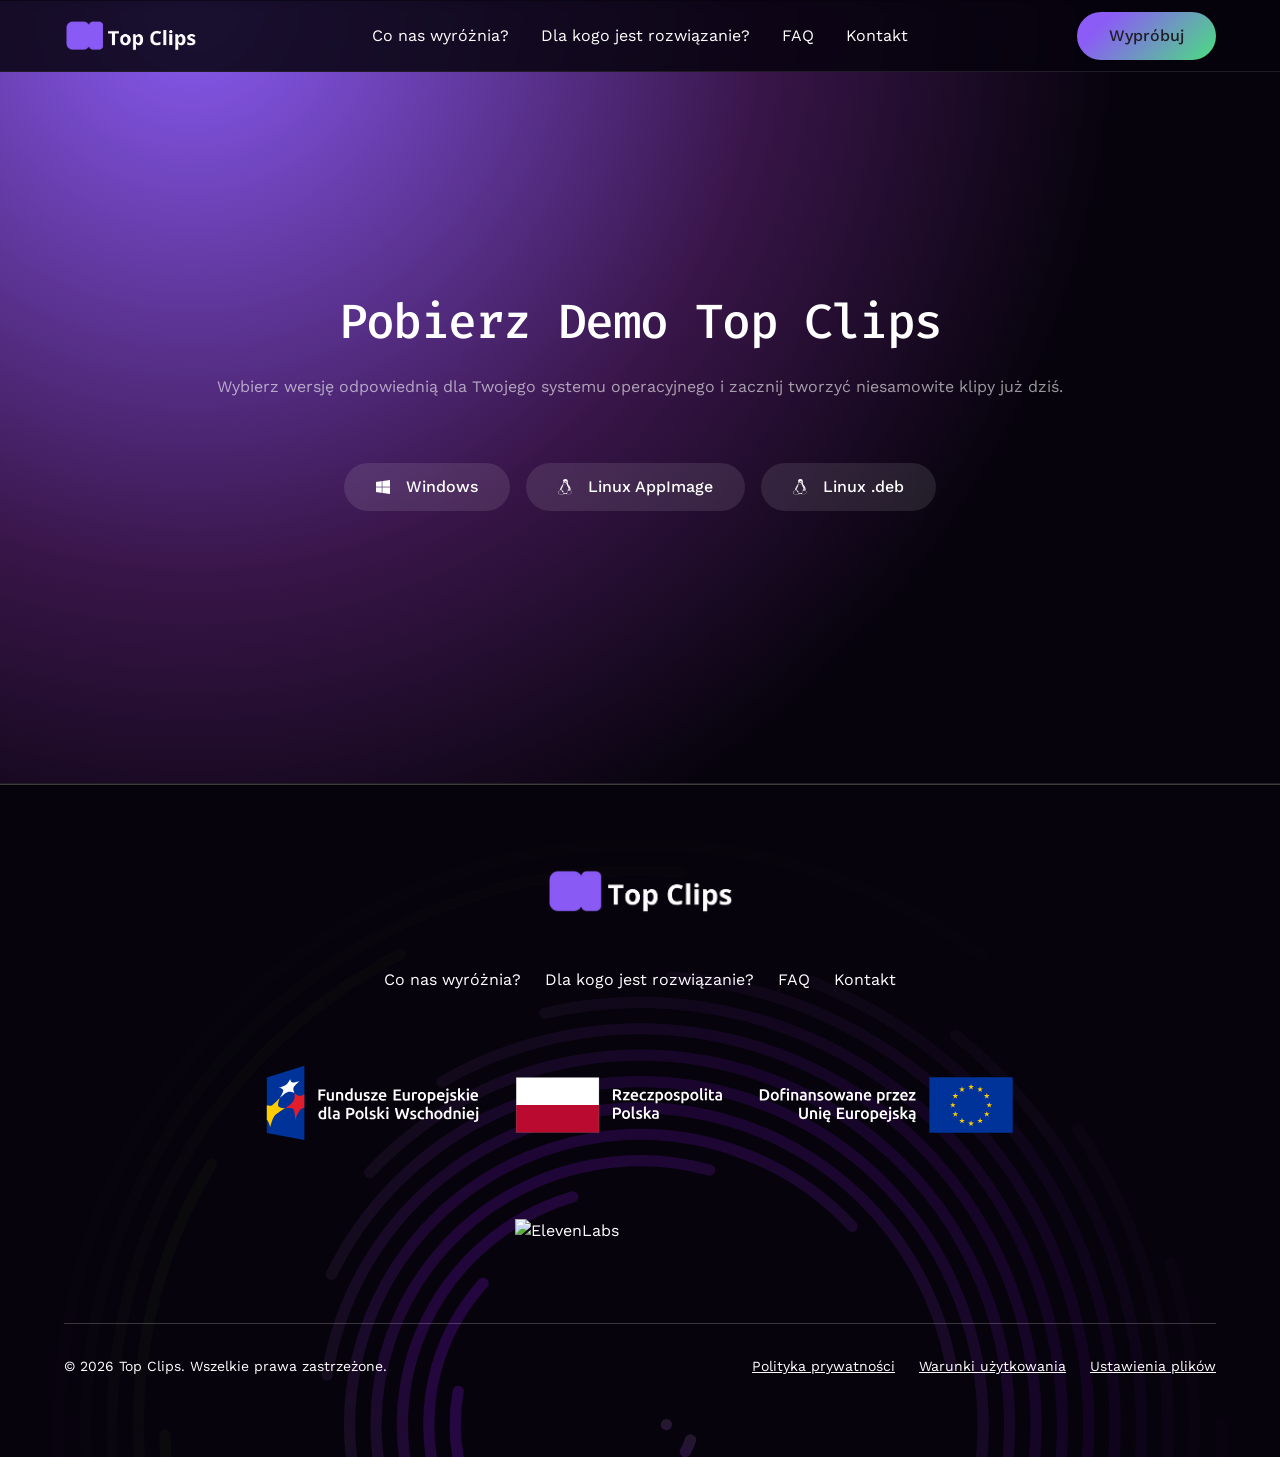
==== downloads.html @ ba88c455 "init" ====
<!DOCTYPE html><!--  This site was created in Webflow. https://webflow.com  --><!--  Last Published: Tue Dec 16 2025 12:19:42 GMT+0000 (Coordinated Universal Time)  -->
<html data-wf-page="6940099aaf278d6bb6d1bf0f" data-wf-site="6940099aaf278d6bb6d1bf2d">
<head>
  <meta charset="utf-8">
  <title>Pobierz Top Clips</title>
  <meta content="width=device-width, initial-scale=1" name="viewport">
  <meta content="Webflow" name="generator">
  <link href="css/normalize.css" rel="stylesheet" type="text/css">
  <link href="css/webflow.css" rel="stylesheet" type="text/css">
  <link href="css/topclips-9f7f4a-6a6eb2be3c09d85ccf262fc.webflow.css" rel="stylesheet" type="text/css">
  <script type="text/javascript">!function(o,c){var n=c.documentElement,t=" w-mod-";n.className+=t+"js",("ontouchstart"in o||o.DocumentTouch&&c instanceof DocumentTouch)&&(n.className+=t+"touch")}(window,document);</script>
  <link href="images/favicon.png" rel="shortcut icon" type="image/x-icon">
  <link href="images/webclip.png" rel="apple-touch-icon">
  <link rel="stylesheet" href="https://cdnjs.cloudflare.com/ajax/libs/font-awesome/6.5.1/css/all.min.css">
  <style>
  * {
  -webkit-font-smoothing: antialiased;
  -moz-osx-font-smoothing: grayscale;
  -o-font-smoothing: antialiased;
}
</style>
</head>
<body>
  <div class="page-wrapper">
    <div class="global-styles">
      <div class="style-overrides w-embed">
        <style>
/* Ensure all elements inherit the color from its parent */
a,
.w-input,
.w-select,
.w-tab-link,
.w-nav-link,
.w-nav-brand,
.w-dropdown-btn,
.w-dropdown-toggle,
.w-slider-arrow-left,
.w-slider-arrow-right,
.w-dropdown-link {
  color: inherit;
  text-decoration: inherit;
  font-size: inherit;
}
/* Focus state style for keyboard navigation for the focusable elements */
*[tabindex]:focus-visible,
  input[type="file"]:focus-visible {
   outline: 0.125rem solid #4d65ff;
   outline-offset: 0.125rem;
}
/* Get rid of top margin on first element in any rich text element */
.w-richtext > :not(div):first-child, .w-richtext > div:first-child > :first-child {
  margin-top: 0 !important;
}
/* Get rid of bottom margin on last element in any rich text element */
.w-richtext>:last-child, .w-richtext ol li:last-child, .w-richtext ul li:last-child {
	margin-bottom: 0 !important;
}
/* Prevent all click and hover interaction with an element */
.pointer-events-off {
	pointer-events: none;
}
/* Enables all click and hover interaction with an element */
.pointer-events-on {
  pointer-events: auto;
}
/* Create a class of .div-square which maintains a 1:1 dimension of a div */
.div-square::after {
	content: "";
	display: block;
	padding-bottom: 100%;
}
/* Make sure containers never lose their center alignment */
.container-medium,.container-small, .container-large {
	margin-right: auto !important;
  margin-left: auto !important;
}
/* Apply "..." after 3 lines of text */
.text-style-3lines {
	display: -webkit-box;
	overflow: hidden;
	-webkit-line-clamp: 3;
	-webkit-box-orient: vertical;
}
/* Apply "..." after 2 lines of text */
.text-style-2lines {
	display: -webkit-box;
	overflow: hidden;
	-webkit-line-clamp: 2;
	-webkit-box-orient: vertical;
}
/* Adds inline flex display */
.display-inlineflex {
  display: inline-flex;
}
/* These classes are never overwritten */
.hide {
  display: none !important;
}
/* Remove default Webflow chevron from form select */
select{
  -webkit-appearance:none;
}
@media screen and (max-width: 991px) {
    .hide, .hide-tablet {
        display: none !important;
    }
}
  @media screen and (max-width: 767px) {
    .hide-mobile-landscape{
      display: none !important;
    }
}
  @media screen and (max-width: 479px) {
    .hide-mobile{
      display: none !important;
    }
}
.margin-0 {
  margin: 0rem !important;
}
.padding-0 {
  padding: 0rem !important;
}
.spacing-clean {
padding: 0rem !important;
margin: 0rem !important;
}
.margin-top {
  margin-right: 0rem !important;
  margin-bottom: 0rem !important;
  margin-left: 0rem !important;
}
.padding-top {
  padding-right: 0rem !important;
  padding-bottom: 0rem !important;
  padding-left: 0rem !important;
}
.margin-right {
  margin-top: 0rem !important;
  margin-bottom: 0rem !important;
  margin-left: 0rem !important;
}
.padding-right {
  padding-top: 0rem !important;
  padding-bottom: 0rem !important;
  padding-left: 0rem !important;
}
.margin-bottom {
  margin-top: 0rem !important;
  margin-right: 0rem !important;
  margin-left: 0rem !important;
}
.padding-bottom {
  padding-top: 0rem !important;
  padding-right: 0rem !important;
  padding-left: 0rem !important;
}
.margin-left {
  margin-top: 0rem !important;
  margin-right: 0rem !important;
  margin-bottom: 0rem !important;
}
.padding-left {
  padding-top: 0rem !important;
  padding-right: 0rem !important;
  padding-bottom: 0rem !important;
}
.margin-horizontal {
  margin-top: 0rem !important;
  margin-bottom: 0rem !important;
}
.padding-horizontal {
  padding-top: 0rem !important;
  padding-bottom: 0rem !important;
}
.margin-vertical {
  margin-right: 0rem !important;
  margin-left: 0rem !important;
}
.padding-vertical {
  padding-right: 0rem !important;
  padding-left: 0rem !important;
}
/* Apply "..." at 100% width */
.truncate-width { 
		width: 100%; 
    white-space: nowrap; 
    overflow: hidden; 
    text-overflow: ellipsis; 
}
/* Removes native scrollbar */
.no-scrollbar {
    -ms-overflow-style: none;
    overflow: -moz-scrollbars-none; 
}
.no-scrollbar::-webkit-scrollbar {
    display: none;
}
.contact-email-item {
    text-align: center;
    display: flex;
    flex-direction: column;
    gap: 0.5rem;
    font-size: 1.25rem;
}
</style>
      </div>
      <div class="fonts w-embed">
        <style>@import url('https://fonts.googleapis.com/css?family=Fira%20Code:500');</style>
        <style>@import url('https://fonts.googleapis.com/css?family=Work%20Sans:400,500');</style>
      </div>
      <div class="color-schemes w-embed">
        <style>
.color-scheme-1 {}
  .color-scheme-2 {
    --color-scheme-1--text: var(--color-scheme-2--text);
    --color-scheme-1--background: var(--color-scheme-2--background);
    --color-scheme-1--foreground: var(--color-scheme-2--foreground);
    --color-scheme-1--border: var(--color-scheme-2--border);
    --color-scheme-1--accent: var(--color-scheme-2--accent);
  }
  .color-scheme-3 {
    --color-scheme-1--text: var(--color-scheme-3--text);
    --color-scheme-1--background: var(--color-scheme-3--background);
    --color-scheme-1--foreground: var(--color-scheme-3--foreground);
    --color-scheme-1--border: var(--color-scheme-3--border);
    --color-scheme-1--accent: var(--color-scheme-3--accent);
  }
.w-slider-dot {
  background-color: var(--color-scheme-1--text);
  opacity: 0.20;
}
.w-slider-dot.w-active {
  background-color: var(--color-scheme-1--text);
  opacity: 1;
}
/* Override .w-slider-nav-invert styles */
.w-slider-nav-invert .w-slider-dot {
  background-color: var(--color-scheme-1--text) !important;
  opacity: 0.20 !important;
}
.w-slider-nav-invert .w-slider-dot.w-active {
  background-color: var(--color-scheme-1--text) !important;
  opacity: 1 !important;
}
</style>
      </div>
    </div>
    <div data-collapse="medium" data-animation="default" data-duration="400" fs-scrolldisable-element="smart-nav" data-easing="ease" data-easing2="ease" role="banner" class="navbar2_component color-scheme-3 w-nav">
      <div class="navbar2_container">
        <a href="index.html" class="navbar2_logo-link w-nav-brand"><img width="134" loading="lazy" alt="" src="images/FullLogo_white-1-1.png" class="navbar2_logo"></a>
        <nav role="navigation" id="w-node-_7d63add7-6f8a-d742-342e-512a0418c118-0418c114" class="navbar2_menu is-page-height-tablet w-nav-menu">
          <a href="index.html#co-nas-wyroznia" class="navbar2_link w-nav-link">Co nas wyróżnia?</a>
          <a href="index.html#dla-kogo" class="navbar2_link w-nav-link">Dla kogo jest rozwiązanie?</a>
          <a href="index.html#faq" class="navbar2_link w-nav-link">FAQ</a>
          <a href="index.html#kontakt" class="navbar2_link w-nav-link">Kontakt</a>
        </nav>
        <div id="w-node-_7d63add7-6f8a-d742-342e-512a0418c12b-0418c114" class="navbar2_button-wrapper">
          <a href="https://app.topclips.app" class="button w-button">Wypróbuj</a>
          <div class="navbar2_menu-button w-nav-button">
            <div class="menu-icon2">
              <div class="menu-icon2_line-top"></div>
              <div class="menu-icon2_line-middle">
                <div class="menu-icon2_line-middle-inner"></div>
              </div>
              <div class="menu-icon2_line-bottom"></div>
            </div>
          </div>
        </div>
      </div>
    </div>
    <main class="main-wrapper">
      <header class="section_header28 color-scheme-3">
        <div class="padding-global">
          <div class="container-large">
            <div class="padding-section-large" style="padding-top: 12rem; padding-bottom: 12rem;">
              <div class="header28_component">
                <div class="margin-bottom margin-xxlarge">
                  <div class="text-align-center">
                    <div class="max-width-large align-center">
                      <div class="margin-bottom margin-small">
                        <h1 class="heading-style-h2">Pobierz Demo Top Clips</h1>
                      </div>
                      <p class="text-size-regular">Wybierz wersję odpowiednią dla Twojego systemu operacyjnego i zacznij tworzyć niesamowite klipy już dziś.</p>
                      <div class="margin-top margin-xlarge">
                        <div class="button-group is-center">
                          <a href="TopClips.Setup.1.0.4.exe" class="button is-secondary is-alternate w-button"><i class="fa-brands fa-windows" style="margin-right: 0.5rem;"></i>Windows</a>
<!--                          <a href="TopClips-1.0.4-arm64.dmg" class="button is-secondary is-alternate w-button"><i class="fa-brands fa-apple" style="margin-right: 0.5rem;"></i>macOS</a>-->
                          <a href="TopClips-1.0.4.AppImage" class="button is-secondary is-alternate w-button"><i class="fa-brands fa-linux" style="margin-right: 0.5rem;"></i>Linux AppImage</a>
                          <a href="top-clips_1.0.4_amd64.deb" class="button is-secondary is-alternate w-button"><i class="fa-brands fa-linux" style="margin-right: 0.5rem;"></i>Linux .deb</a>
                        </div>
                      </div>
                    </div>
                  </div>
                </div>
              </div>
            </div>
          </div>
        </div>
      </header>
    </main>
    <footer class="footer7_component color-scheme-3">
      <div class="padding-global">
        <div class="container-large">
          <div class="padding-vertical padding-xxlarge">
            <div class="padding-bottom padding-xxlarge">
              <div class="footer7_top-wrapper">
                <div id="w-node-_10eaecd5-206f-7a53-8015-a94046f72bcc-e9979a95" class="div-block">
                  <a href="index.html" class="footer7_logo-link w-nav-brand"><img width="189" loading="lazy" alt="" src="images/FullLogo_white-1-1.png" class="footer7_logo"></a>
                  <div class="w-layout-grid footer7_link-list">
                    <a href="index.html#co-nas-wyroznia" class="footer7_link">Co nas wyróżnia?</a>
                    <a href="index.html#dla-kogo" class="footer7_link">Dla kogo jest rozwiązanie?</a>
                    <a href="index.html#faq" class="footer7_link">FAQ</a>
                    <a href="index.html#kontakt" class="footer7_link">Kontakt</a>
                  </div>
                </div><img src="images/logotypy-laboratorium-white.svg" loading="lazy" width="822" alt="">
                <a href="https://elevenlabs.io/startup-grants"><img src="https://eleven-public-cdn.elevenlabs.io/payloadcms/cy7rxce8uki-IIElevenLabsGrants%201.webp" alt="ElevenLabs" style="width:250px"></a>
              </div>
            </div>
            <div class="divider-horizontal"></div>
            <div class="padding-top padding-medium">
              <div class="footer7_bottom-wrapper">
                <div class="footer7_credit-text">© 2026 Top Clips. Wszelkie prawa zastrzeżone.</div>
                <div class="w-layout-grid footer7_legal-list">
                  <a href="#" class="footer7_legal-link">Polityka prywatności</a>
                  <a href="#" class="footer7_legal-link">Warunki użytkowania</a>
                  <a href="#" class="footer7_legal-link">Ustawienia plików</a>
                </div>
              </div>
            </div>
          </div>
        </div>
      </div>
    </footer>
  </div>
  <script src="https://d3e54v103j8qbb.cloudfront.net/js/jquery-3.5.1.min.dc5e7f18c8.js?site=6940099aaf278d6bb6d1bf2d" type="text/javascript" integrity="sha256-9/aliU8dGd2tb6OSsuzixeV4y/faTqgFtohetphbbj0=" crossorigin="anonymous"></script>
  <script src="js/webflow.js" type="text/javascript"></script>
</body>
</html>
---- css/webflow.css ----
@font-face {
  font-family: 'webflow-icons';
  src: url("[data-uri]") format('truetype');
  font-weight: normal;
  font-style: normal;
}
[class^="w-icon-"],
[class*=" w-icon-"] {
  /* use !important to prevent issues with browser extensions that change fonts */
  font-family: 'webflow-icons' !important;
  speak: none;
  font-style: normal;
  font-weight: normal;
  font-variant: normal;
  text-transform: none;
  line-height: 1;
  /* Better Font Rendering =========== */
  -webkit-font-smoothing: antialiased;
  -moz-osx-font-smoothing: grayscale;
}
.w-icon-slider-right:before {
  content: "\e600";
}
.w-icon-slider-left:before {
  content: "\e601";
}
.w-icon-nav-menu:before {
  content: "\e602";
}
.w-icon-arrow-down:before,
.w-icon-dropdown-toggle:before {
  content: "\e603";
}
.w-icon-file-upload-remove:before {
  content: "\e900";
}
.w-icon-file-upload-icon:before {
  content: "\e903";
}
* {
  -webkit-box-sizing: border-box;
  -moz-box-sizing: border-box;
  box-sizing: border-box;
}
html {
  height: 100%;
}
body {
  margin: 0;
  min-height: 100%;
  background-color: #fff;
  font-family: Arial, sans-serif;
  font-size: 14px;
  line-height: 20px;
  color: #333;
}
img {
  max-width: 100%;
  vertical-align: middle;
  display: inline-block;
}
html.w-mod-touch * {
  background-attachment: scroll !important;
}
.w-block {
  display: block;
}
.w-inline-block {
  max-width: 100%;
  display: inline-block;
}
.w-clearfix:before,
.w-clearfix:after {
  content: " ";
  display: table;
  grid-column-start: 1;
  grid-row-start: 1;
  grid-column-end: 2;
  grid-row-end: 2;
}
.w-clearfix:after {
  clear: both;
}
.w-hidden {
  display: none;
}
.w-button {
  display: inline-block;
  padding: 9px 15px;
  background-color: #3898EC;
  color: white;
  border: 0;
  line-height: inherit;
  text-decoration: none;
  cursor: pointer;
  border-radius: 0;
}
input.w-button {
  -webkit-appearance: button;
}
html[data-w-dynpage] [data-w-cloak] {
  color: transparent !important;
}
.w-code-block {
  margin: unset;
}
pre.w-code-block code {
  all: inherit;
}
.w-optimization {
  display: contents;
}
.w-webflow-badge,
.w-webflow-badge > img {
  box-sizing: unset;
  width: unset;
  height: unset;
  max-height: unset;
  max-width: unset;
  min-height: unset;
  min-width: unset;
  margin: unset;
  padding: unset;
  float: unset;
  clear: unset;
  border: unset;
  border-radius: unset;
  background: unset;
  background-image: unset;
  background-position: unset;
  background-size: unset;
  background-repeat: unset;
  background-origin: unset;
  background-clip: unset;
  background-attachment: unset;
  background-color: unset;
  box-shadow: unset;
  transform: unset;
  transition: unset;
  direction: unset;
  font-family: unset;
  font-weight: unset;
  color: unset;
  font-size: unset;
  line-height: unset;
  font-style: unset;
  font-variant: unset;
  text-align: unset;
  letter-spacing: unset;
  text-decoration: unset;
  text-indent: unset;
  text-transform: unset;
  list-style-type: unset;
  text-shadow: unset;
  vertical-align: unset;
  cursor: unset;
  white-space: unset;
  word-break: unset;
  word-spacing: unset;
  word-wrap: unset;
}
.w-webflow-badge {
  position: fixed !important;
  display: inline-block !important;
  visibility: visible !important;
  opacity: 1 !important;
  z-index: 2147483647 !important;
  top: auto !important;
  right: 12px !important;
  bottom: 12px !important;
  left: auto !important;
  color: #aaadb0 !important;
  background-color: #fff !important;
  border-radius: 3px !important;
  padding: 6px !important;
  font-size: 12px !important;
  line-height: 14px !important;
  text-decoration: none !important;
  transform: none !important;
  margin: 0 !important;
  width: auto !important;
  height: auto !important;
  overflow: unset !important;
  white-space: nowrap;
  box-shadow: 0 0 0 1px rgba(0, 0, 0, 0.1), 0px 1px 3px rgba(0, 0, 0, 0.1);
  cursor: pointer;
}
.w-webflow-badge > img {
  position: unset;
  display: inline-block !important;
  visibility: unset !important;
  opacity: 1 !important;
  vertical-align: middle !important;
}
h1,
h2,
h3,
h4,
h5,
h6 {
  font-weight: bold;
  margin-bottom: 10px;
}
h1 {
  font-size: 38px;
  line-height: 44px;
  margin-top: 20px;
}
h2 {
  font-size: 32px;
  line-height: 36px;
  margin-top: 20px;
}
h3 {
  font-size: 24px;
  line-height: 30px;
  margin-top: 20px;
}
h4 {
  font-size: 18px;
  line-height: 24px;
  margin-top: 10px;
}
h5 {
  font-size: 14px;
  line-height: 20px;
  margin-top: 10px;
}
h6 {
  font-size: 12px;
  line-height: 18px;
  margin-top: 10px;
}
p {
  margin-top: 0;
  margin-bottom: 10px;
}
blockquote {
  margin: 0 0 10px 0;
  padding: 10px 20px;
  border-left: 5px solid #E2E2E2;
  font-size: 18px;
  line-height: 22px;
}
figure {
  margin: 0;
  margin-bottom: 10px;
}
figcaption {
  margin-top: 5px;
  text-align: center;
}
ul,
ol {
  margin-top: 0px;
  margin-bottom: 10px;
  padding-left: 40px;
}
.w-list-unstyled {
  padding-left: 0;
  list-style: none;
}
.w-embed:before,
.w-embed:after {
  content: " ";
  display: table;
  grid-column-start: 1;
  grid-row-start: 1;
  grid-column-end: 2;
  grid-row-end: 2;
}
.w-embed:after {
  clear: both;
}
.w-video {
  width: 100%;
  position: relative;
  padding: 0;
}
.w-video iframe,
.w-video object,
.w-video embed {
  position: absolute;
  top: 0;
  left: 0;
  width: 100%;
  height: 100%;
  border: none;
}
fieldset {
  padding: 0;
  margin: 0;
  border: 0;
}
button,
[type='button'],
[type='reset'] {
  border: 0;
  cursor: pointer;
  -webkit-appearance: button;
}
.w-form {
  margin: 0 0 15px;
}
.w-form-done {
  display: none;
  padding: 20px;
  text-align: center;
  background-color: #dddddd;
}
.w-form-fail {
  display: none;
  margin-top: 10px;
  padding: 10px;
  background-color: #ffdede;
}
label {
  display: block;
  margin-bottom: 5px;
  font-weight: bold;
}
.w-input,
.w-select {
  display: block;
  width: 100%;
  height: 38px;
  padding: 8px 12px;
  margin-bottom: 10px;
  font-size: 14px;
  line-height: 1.42857143;
  color: #333333;
  vertical-align: middle;
  background-color: #ffffff;
  border: 1px solid #cccccc;
}
.w-input::placeholder,
.w-select::placeholder {
  color: #999;
}
.w-input:focus,
.w-select:focus {
  border-color: #3898EC;
  outline: 0;
}
.w-input[disabled],
.w-select[disabled],
.w-input[readonly],
.w-select[readonly],
fieldset[disabled] .w-input,
fieldset[disabled] .w-select {
  cursor: not-allowed;
}
.w-input[disabled]:not(.w-input-disabled),
.w-select[disabled]:not(.w-input-disabled),
.w-input[readonly],
.w-select[readonly],
fieldset[disabled]:not(.w-input-disabled) .w-input,
fieldset[disabled]:not(.w-input-disabled) .w-select {
  background-color: #eeeeee;
}
textarea.w-input,
textarea.w-select {
  height: auto;
}
.w-select {
  background-color: #f3f3f3;
}
.w-select[multiple] {
  height: auto;
}
.w-form-label {
  display: inline-block;
  cursor: pointer;
  font-weight: normal;
  margin-bottom: 0px;
}
.w-radio {
  display: block;
  margin-bottom: 5px;
  padding-left: 20px;
}
.w-radio:before,
.w-radio:after {
  content: " ";
  display: table;
  grid-column-start: 1;
  grid-row-start: 1;
  grid-column-end: 2;
  grid-row-end: 2;
}
.w-radio:after {
  clear: both;
}
.w-radio-input {
  margin: 4px 0 0;
  line-height: normal;
  float: left;
  margin-left: -20px;
}
.w-radio-input {
  margin-top: 3px;
}
.w-file-upload {
  display: block;
  margin-bottom: 10px;
}
.w-file-upload-input {
  width: 0.1px;
  height: 0.1px;
  opacity: 0;
  overflow: hidden;
  position: absolute;
  z-index: -100;
}
.w-file-upload-default,
.w-file-upload-uploading,
.w-file-upload-success {
  display: inline-block;
  color: #333333;
}
.w-file-upload-error {
  display: block;
  margin-top: 10px;
}
.w-file-upload-default.w-hidden,
.w-file-upload-uploading.w-hidden,
.w-file-upload-error.w-hidden,
.w-file-upload-success.w-hidden {
  display: none;
}
.w-file-upload-uploading-btn {
  display: flex;
  font-size: 14px;
  font-weight: normal;
  cursor: pointer;
  margin: 0;
  padding: 8px 12px;
  border: 1px solid #cccccc;
  background-color: #fafafa;
}
.w-file-upload-file {
  display: flex;
  flex-grow: 1;
  justify-content: space-between;
  margin: 0;
  padding: 8px 9px 8px 11px;
  border: 1px solid #cccccc;
  background-color: #fafafa;
}
.w-file-upload-file-name {
  font-size: 14px;
  font-weight: normal;
  display: block;
}
.w-file-remove-link {
  margin-top: 3px;
  margin-left: 10px;
  width: auto;
  height: auto;
  padding: 3px;
  display: block;
  cursor: pointer;
}
.w-icon-file-upload-remove {
  margin: auto;
  font-size: 10px;
}
.w-file-upload-error-msg {
  display: inline-block;
  color: #ea384c;
  padding: 2px 0;
}
.w-file-upload-info {
  display: inline-block;
  line-height: 38px;
  padding: 0 12px;
}
.w-file-upload-label {
  display: inline-block;
  font-size: 14px;
  font-weight: normal;
  cursor: pointer;
  margin: 0;
  padding: 8px 12px;
  border: 1px solid #cccccc;
  background-color: #fafafa;
}
.w-icon-file-upload-icon,
.w-icon-file-upload-uploading {
  display: inline-block;
  margin-right: 8px;
  width: 20px;
}
.w-icon-file-upload-uploading {
  height: 20px;
}
.w-container {
  margin-left: auto;
  margin-right: auto;
  max-width: 940px;
}
.w-container:before,
.w-container:after {
  content: " ";
  display: table;
  grid-column-start: 1;
  grid-row-start: 1;
  grid-column-end: 2;
  grid-row-end: 2;
}
.w-container:after {
  clear: both;
}
.w-container .w-row {
  margin-left: -10px;
  margin-right: -10px;
}
.w-row:before,
.w-row:after {
  content: " ";
  display: table;
  grid-column-start: 1;
  grid-row-start: 1;
  grid-column-end: 2;
  grid-row-end: 2;
}
.w-row:after {
  clear: both;
}
.w-row .w-row {
  margin-left: 0;
  margin-right: 0;
}
.w-col {
  position: relative;
  float: left;
  width: 100%;
  min-height: 1px;
  padding-left: 10px;
  padding-right: 10px;
}
.w-col .w-col {
  padding-left: 0;
  padding-right: 0;
}
.w-col-1 {
  width: 8.33333333%;
}
.w-col-2 {
  width: 16.66666667%;
}
.w-col-3 {
  width: 25%;
}
.w-col-4 {
  width: 33.33333333%;
}
.w-col-5 {
  width: 41.66666667%;
}
.w-col-6 {
  width: 50%;
}
.w-col-7 {
  width: 58.33333333%;
}
.w-col-8 {
  width: 66.66666667%;
}
.w-col-9 {
  width: 75%;
}
.w-col-10 {
  width: 83.33333333%;
}
.w-col-11 {
  width: 91.66666667%;
}
.w-col-12 {
  width: 100%;
}
.w-hidden-main {
  display: none !important;
}
@media screen and (max-width: 991px) {
  .w-container {
    max-width: 728px;
  }
  .w-hidden-main {
    display: inherit !important;
  }
  .w-hidden-medium {
    display: none !important;
  }
  .w-col-medium-1 {
    width: 8.33333333%;
  }
  .w-col-medium-2 {
    width: 16.66666667%;
  }
  .w-col-medium-3 {
    width: 25%;
  }
  .w-col-medium-4 {
    width: 33.33333333%;
  }
  .w-col-medium-5 {
    width: 41.66666667%;
  }
  .w-col-medium-6 {
    width: 50%;
  }
  .w-col-medium-7 {
    width: 58.33333333%;
  }
  .w-col-medium-8 {
    width: 66.66666667%;
  }
  .w-col-medium-9 {
    width: 75%;
  }
  .w-col-medium-10 {
    width: 83.33333333%;
  }
  .w-col-medium-11 {
    width: 91.66666667%;
  }
  .w-col-medium-12 {
    width: 100%;
  }
  .w-col-stack {
    width: 100%;
    left: auto;
    right: auto;
  }
}
@media screen and (max-width: 767px) {
  .w-hidden-main {
    display: inherit !important;
  }
  .w-hidden-medium {
    display: inherit !important;
  }
  .w-hidden-small {
    display: none !important;
  }
  .w-row,
  .w-container .w-row {
    margin-left: 0;
    margin-right: 0;
  }
  .w-col {
    width: 100%;
    left: auto;
    right: auto;
  }
  .w-col-small-1 {
    width: 8.33333333%;
  }
  .w-col-small-2 {
    width: 16.66666667%;
  }
  .w-col-small-3 {
    width: 25%;
  }
  .w-col-small-4 {
    width: 33.33333333%;
  }
  .w-col-small-5 {
    width: 41.66666667%;
  }
  .w-col-small-6 {
    width: 50%;
  }
  .w-col-small-7 {
    width: 58.33333333%;
  }
  .w-col-small-8 {
    width: 66.66666667%;
  }
  .w-col-small-9 {
    width: 75%;
  }
  .w-col-small-10 {
    width: 83.33333333%;
  }
  .w-col-small-11 {
    width: 91.66666667%;
  }
  .w-col-small-12 {
    width: 100%;
  }
}
@media screen and (max-width: 479px) {
  .w-container {
    max-width: none;
  }
  .w-hidden-main {
    display: inherit !important;
  }
  .w-hidden-medium {
    display: inherit !important;
  }
  .w-hidden-small {
    display: inherit !important;
  }
  .w-hidden-tiny {
    display: none !important;
  }
  .w-col {
    width: 100%;
  }
  .w-col-tiny-1 {
    width: 8.33333333%;
  }
  .w-col-tiny-2 {
    width: 16.66666667%;
  }
  .w-col-tiny-3 {
    width: 25%;
  }
  .w-col-tiny-4 {
    width: 33.33333333%;
  }
  .w-col-tiny-5 {
    width: 41.66666667%;
  }
  .w-col-tiny-6 {
    width: 50%;
  }
  .w-col-tiny-7 {
    width: 58.33333333%;
  }
  .w-col-tiny-8 {
    width: 66.66666667%;
  }
  .w-col-tiny-9 {
    width: 75%;
  }
  .w-col-tiny-10 {
    width: 83.33333333%;
  }
  .w-col-tiny-11 {
    width: 91.66666667%;
  }
  .w-col-tiny-12 {
    width: 100%;
  }
}
.w-widget {
  position: relative;
}
.w-widget-map {
  width: 100%;
  height: 400px;
}
.w-widget-map label {
  width: auto;
  display: inline;
}
.w-widget-map img {
  max-width: inherit;
}
.w-widget-map .gm-style-iw {
  text-align: center;
}
.w-widget-map .gm-style-iw > button {
  display: none !important;
}
.w-widget-twitter {
  overflow: hidden;
}
.w-widget-twitter-count-shim {
  display: inline-block;
  vertical-align: top;
  position: relative;
  width: 28px;
  height: 20px;
  text-align: center;
  background: white;
  border: #758696 solid 1px;
  border-radius: 3px;
}
.w-widget-twitter-count-shim * {
  pointer-events: none;
  user-select: none;
}
.w-widget-twitter-count-shim .w-widget-twitter-count-inner {
  position: relative;
  font-size: 15px;
  line-height: 12px;
  text-align: center;
  color: #999;
  font-family: serif;
}
.w-widget-twitter-count-shim .w-widget-twitter-count-clear {
  position: relative;
  display: block;
}
.w-widget-twitter-count-shim.w--large {
  width: 36px;
  height: 28px;
}
.w-widget-twitter-count-shim.w--large .w-widget-twitter-count-inner {
  font-size: 18px;
  line-height: 18px;
}
.w-widget-twitter-count-shim:not(.w--vertical) {
  margin-left: 5px;
  margin-right: 8px;
}
.w-widget-twitter-count-shim:not(.w--vertical).w--large {
  margin-left: 6px;
}
.w-widget-twitter-count-shim:not(.w--vertical):before,
.w-widget-twitter-count-shim:not(.w--vertical):after {
  top: 50%;
  left: 0;
  border: solid transparent;
  content: ' ';
  height: 0;
  width: 0;
  position: absolute;
  pointer-events: none;
}
.w-widget-twitter-count-shim:not(.w--vertical):before {
  border-color: rgba(117, 134, 150, 0);
  border-right-color: #5d6c7b;
  border-width: 4px;
  margin-left: -9px;
  margin-top: -4px;
}
.w-widget-twitter-count-shim:not(.w--vertical).w--large:before {
  border-width: 5px;
  margin-left: -10px;
  margin-top: -5px;
}
.w-widget-twitter-count-shim:not(.w--vertical):after {
  border-color: rgba(255, 255, 255, 0);
  border-right-color: white;
  border-width: 4px;
  margin-left: -8px;
  margin-top: -4px;
}
.w-widget-twitter-count-shim:not(.w--vertical).w--large:after {
  border-width: 5px;
  margin-left: -9px;
  margin-top: -5px;
}
.w-widget-twitter-count-shim.w--vertical {
  width: 61px;
  height: 33px;
  margin-bottom: 8px;
}
.w-widget-twitter-count-shim.w--vertical:before,
.w-widget-twitter-count-shim.w--vertical:after {
  top: 100%;
  left: 50%;
  border: solid transparent;
  content: ' ';
  height: 0;
  width: 0;
  position: absolute;
  pointer-events: none;
}
.w-widget-twitter-count-shim.w--vertical:before {
  border-color: rgba(117, 134, 150, 0);
  border-top-color: #5d6c7b;
  border-width: 5px;
  margin-left: -5px;
}
.w-widget-twitter-count-shim.w--vertical:after {
  border-color: rgba(255, 255, 255, 0);
  border-top-color: white;
  border-width: 4px;
  margin-left: -4px;
}
.w-widget-twitter-count-shim.w--vertical .w-widget-twitter-count-inner {
  font-size: 18px;
  line-height: 22px;
}
.w-widget-twitter-count-shim.w--vertical.w--large {
  width: 76px;
}
.w-background-video {
  position: relative;
  overflow: hidden;
  height: 500px;
  color: white;
}
.w-background-video > video {
  background-size: cover;
  background-position: 50% 50%;
  position: absolute;
  margin: auto;
  width: 100%;
  height: 100%;
  right: -100%;
  bottom: -100%;
  top: -100%;
  left: -100%;
  object-fit: cover;
  z-index: -100;
}
.w-background-video > video::-webkit-media-controls-start-playback-button {
  display: none !important;
  -webkit-appearance: none;
}
.w-background-video--control {
  position: absolute;
  bottom: 1em;
  right: 1em;
  background-color: transparent;
  padding: 0;
}
.w-background-video--control > [hidden] {
  display: none !important;
}
.w-slider {
  position: relative;
  height: 300px;
  text-align: center;
  background: #dddddd;
  clear: both;
  -webkit-tap-highlight-color: rgba(0, 0, 0, 0);
  tap-highlight-color: rgba(0, 0, 0, 0);
}
.w-slider-mask {
  position: relative;
  display: block;
  overflow: hidden;
  z-index: 1;
  left: 0;
  right: 0;
  height: 100%;
  white-space: nowrap;
}
.w-slide {
  position: relative;
  display: inline-block;
  vertical-align: top;
  width: 100%;
  height: 100%;
  white-space: normal;
  text-align: left;
}
.w-slider-nav {
  position: absolute;
  z-index: 2;
  top: auto;
  right: 0;
  bottom: 0;
  left: 0;
  margin: auto;
  padding-top: 10px;
  height: 40px;
  text-align: center;
  -webkit-tap-highlight-color: rgba(0, 0, 0, 0);
  tap-highlight-color: rgba(0, 0, 0, 0);
}
.w-slider-nav.w-round > div {
  border-radius: 100%;
}
.w-slider-nav.w-num > div {
  width: auto;
  height: auto;
  padding: 0.2em 0.5em;
  font-size: inherit;
  line-height: inherit;
}
.w-slider-nav.w-shadow > div {
  box-shadow: 0 0 3px rgba(51, 51, 51, 0.4);
}
.w-slider-nav-invert {
  color: #fff;
}
.w-slider-nav-invert > div {
  background-color: rgba(34, 34, 34, 0.4);
}
.w-slider-nav-invert > div.w-active {
  background-color: #222;
}
.w-slider-dot {
  position: relative;
  display: inline-block;
  width: 1em;
  height: 1em;
  background-color: rgba(255, 255, 255, 0.4);
  cursor: pointer;
  margin: 0 3px 0.5em;
  transition: background-color 100ms, color 100ms;
}
.w-slider-dot.w-active {
  background-color: #fff;
}
.w-slider-dot:focus {
  outline: none;
  box-shadow: 0px 0px 0px 2px #fff;
}
.w-slider-dot:focus.w-active {
  box-shadow: none;
}
.w-slider-arrow-left,
.w-slider-arrow-right {
  position: absolute;
  width: 80px;
  top: 0;
  right: 0;
  bottom: 0;
  left: 0;
  margin: auto;
  cursor: pointer;
  overflow: hidden;
  color: white;
  font-size: 40px;
  -webkit-tap-highlight-color: rgba(0, 0, 0, 0);
  tap-highlight-color: rgba(0, 0, 0, 0);
  user-select: none;
}
.w-slider-arrow-left [class^='w-icon-'],
.w-slider-arrow-right [class^='w-icon-'],
.w-slider-arrow-left [class*=' w-icon-'],
.w-slider-arrow-right [class*=' w-icon-'] {
  position: absolute;
}
.w-slider-arrow-left:focus,
.w-slider-arrow-right:focus {
  outline: 0;
}
.w-slider-arrow-left {
  z-index: 3;
  right: auto;
}
.w-slider-arrow-right {
  z-index: 4;
  left: auto;
}
.w-icon-slider-left,
.w-icon-slider-right {
  top: 0;
  right: 0;
  bottom: 0;
  left: 0;
  margin: auto;
  width: 1em;
  height: 1em;
}
.w-slider-aria-label {
  border: 0;
  clip: rect(0 0 0 0);
  height: 1px;
  margin: -1px;
  overflow: hidden;
  padding: 0;
  position: absolute;
  width: 1px;
}
.w-slider-force-show {
  display: block !important;
}
.w-dropdown {
  display: inline-block;
  position: relative;
  text-align: left;
  margin-left: auto;
  margin-right: auto;
  z-index: 900;
}
.w-dropdown-btn,
.w-dropdown-toggle,
.w-dropdown-link {
  position: relative;
  vertical-align: top;
  text-decoration: none;
  color: #222222;
  padding: 20px;
  text-align: left;
  margin-left: auto;
  margin-right: auto;
  white-space: nowrap;
}
.w-dropdown-toggle {
  user-select: none;
  display: inline-block;
  cursor: pointer;
  padding-right: 40px;
}
.w-dropdown-toggle:focus {
  outline: 0;
}
.w-icon-dropdown-toggle {
  position: absolute;
  top: 0;
  right: 0;
  bottom: 0;
  margin: auto;
  margin-right: 20px;
  width: 1em;
  height: 1em;
}
.w-dropdown-list {
  position: absolute;
  background: #dddddd;
  display: none;
  min-width: 100%;
}
.w-dropdown-list.w--open {
  display: block;
}
.w-dropdown-link {
  padding: 10px 20px;
  display: block;
  color: #222222;
}
.w-dropdown-link.w--current {
  color: #0082f3;
}
.w-dropdown-link:focus {
  outline: 0;
}
@media screen and (max-width: 767px) {
  .w-nav-brand {
    padding-left: 10px;
  }
}
/**
 * ## Note
 * Safari (on both iOS and OS X) does not handle viewport units (vh, vw) well.
 * For example percentage units do not work on descendants of elements that
 * have any dimensions expressed in viewport units. It also doesn’t handle them at
 * all in `calc()`.
 */
/**
 * Wrapper around all lightbox elements
 *
 * 1. Since the lightbox can receive focus, IE also gives it an outline.
 * 2. Fixes flickering on Chrome when a transition is in progress
 *    underneath the lightbox.
 */
.w-lightbox-backdrop {
  cursor: auto;
  font-style: normal;
  letter-spacing: normal;
  list-style: disc;
  text-indent: 0;
  text-shadow: none;
  text-transform: none;
  visibility: visible;
  white-space: normal;
  word-break: normal;
  word-spacing: normal;
  word-wrap: normal;
  position: fixed;
  top: 0;
  right: 0;
  bottom: 0;
  left: 0;
  color: #fff;
  font-family: "Helvetica Neue", Helvetica, Ubuntu, "Segoe UI", Verdana, sans-serif;
  font-size: 17px;
  line-height: 1.2;
  font-weight: 300;
  text-align: center;
  background: rgba(0, 0, 0, 0.9);
  z-index: 2000;
  outline: 0;
  /* 1 */
  opacity: 0;
  -webkit-user-select: none;
  -moz-user-select: none;
  -webkit-tap-highlight-color: transparent;
  -webkit-transform: translate(0, 0);
  /* 2 */
}
/**
 * Neat trick to bind the rubberband effect to our canvas instead of the whole
 * document on iOS. It also prevents a bug that causes the document underneath to scroll.
 */
.w-lightbox-backdrop,
.w-lightbox-container {
  height: 100%;
  overflow: auto;
  -webkit-overflow-scrolling: touch;
}
.w-lightbox-content {
  position: relative;
  height: 100vh;
  overflow: hidden;
}
.w-lightbox-view {
  position: absolute;
  width: 100vw;
  height: 100vh;
  opacity: 0;
}
.w-lightbox-view:before {
  content: "";
  height: 100vh;
}
/* .w-lightbox-content */
.w-lightbox-group,
.w-lightbox-group .w-lightbox-view,
.w-lightbox-group .w-lightbox-view:before {
  height: 86vh;
}
.w-lightbox-frame,
.w-lightbox-view:before {
  display: inline-block;
  vertical-align: middle;
}
/*
 * 1. Remove default margin set by user-agent on the <figure> element.
 */
.w-lightbox-figure {
  position: relative;
  margin: 0;
  /* 1 */
}
.w-lightbox-group .w-lightbox-figure {
  cursor: pointer;
}
/**
 * IE adds image dimensions as width and height attributes on the IMG tag,
 * but we need both width and height to be set to auto to enable scaling.
 */
.w-lightbox-img {
  width: auto;
  height: auto;
  max-width: none;
}
/**
 * 1. Reset if style is set by user on "All Images"
 */
.w-lightbox-image {
  display: block;
  float: none;
  /* 1 */
  max-width: 100vw;
  max-height: 100vh;
}
.w-lightbox-group .w-lightbox-image {
  max-height: 86vh;
}
.w-lightbox-caption {
  position: absolute;
  right: 0;
  bottom: 0;
  left: 0;
  padding: 0.5em 1em;
  background: rgba(0, 0, 0, 0.4);
  text-align: left;
  text-overflow: ellipsis;
  white-space: nowrap;
  overflow: hidden;
}
.w-lightbox-embed {
  position: absolute;
  top: 0;
  right: 0;
  bottom: 0;
  left: 0;
  width: 100%;
  height: 100%;
}
.w-lightbox-control {
  position: absolute;
  top: 0;
  width: 4em;
  background-size: 24px;
  background-repeat: no-repeat;
  background-position: center;
  cursor: pointer;
  -webkit-transition: all 0.3s;
  transition: all 0.3s;
}
.w-lightbox-left {
  display: none;
  bottom: 0;
  left: 0;
  /* <svg xmlns="http://www.w3.org/2000/svg" viewBox="-20 0 24 40" width="24" height="40"><g transform="rotate(45)"><path d="m0 0h5v23h23v5h-28z" opacity=".4"/><path d="m1 1h3v23h23v3h-26z" fill="#fff"/></g></svg> */
  background-image: url("[data-uri]");
}
.w-lightbox-right {
  display: none;
  right: 0;
  bottom: 0;
  /* <svg xmlns="http://www.w3.org/2000/svg" viewBox="-4 0 24 40" width="24" height="40"><g transform="rotate(45)"><path d="m0-0h28v28h-5v-23h-23z" opacity=".4"/><path d="m1 1h26v26h-3v-23h-23z" fill="#fff"/></g></svg> */
  background-image: url("[data-uri]");
}
/*
 * Without specifying the with and height inside the SVG, all versions of IE render the icon too small.
 * The bug does not seem to manifest itself if the elements are tall enough such as the above arrows.
 * (http://stackoverflow.com/questions/16092114/background-size-differs-in-internet-explorer)
 */
.w-lightbox-close {
  right: 0;
  height: 2.6em;
  /* <svg xmlns="http://www.w3.org/2000/svg" viewBox="-4 0 18 17" width="18" height="17"><g transform="rotate(45)"><path d="m0 0h7v-7h5v7h7v5h-7v7h-5v-7h-7z" opacity=".4"/><path d="m1 1h7v-7h3v7h7v3h-7v7h-3v-7h-7z" fill="#fff"/></g></svg> */
  background-image: url("[data-uri]");
  background-size: 18px;
}
/**
 * 1. All IE versions add extra space at the bottom without this.
 */
.w-lightbox-strip {
  position: absolute;
  bottom: 0;
  left: 0;
  right: 0;
  padding: 0 1vh;
  line-height: 0;
  /* 1 */
  white-space: nowrap;
  overflow-x: auto;
  overflow-y: hidden;
}
/*
 * 1. We use content-box to avoid having to do `width: calc(10vh + 2vw)`
 *    which doesn’t work in Safari anyway.
 * 2. Chrome renders images pixelated when switching to GPU. Making sure
 *    the parent is also rendered on the GPU (by setting translate3d for
 *    example) fixes this behavior.
 */
.w-lightbox-item {
  display: inline-block;
  width: 10vh;
  padding: 2vh 1vh;
  box-sizing: content-box;
  /* 1 */
  cursor: pointer;
  -webkit-transform: translate3d(0, 0, 0);
  /* 2 */
}
.w-lightbox-active {
  opacity: 0.3;
}
.w-lightbox-thumbnail {
  position: relative;
  height: 10vh;
  background: #222;
  overflow: hidden;
}
.w-lightbox-thumbnail-image {
  position: absolute;
  top: 0;
  left: 0;
}
.w-lightbox-thumbnail .w-lightbox-tall {
  top: 50%;
  width: 100%;
  -webkit-transform: translate(0, -50%);
  transform: translate(0, -50%);
}
.w-lightbox-thumbnail .w-lightbox-wide {
  left: 50%;
  height: 100%;
  -webkit-transform: translate(-50%, 0);
  transform: translate(-50%, 0);
}
/*
 * Spinner
 *
 * Absolute pixel values are used to avoid rounding errors that would cause
 * the white spinning element to be misaligned with the track.
 */
.w-lightbox-spinner {
  position: absolute;
  top: 50%;
  left: 50%;
  box-sizing: border-box;
  width: 40px;
  height: 40px;
  margin-top: -20px;
  margin-left: -20px;
  border: 5px solid rgba(0, 0, 0, 0.4);
  border-radius: 50%;
  -webkit-animation: spin 0.8s infinite linear;
  animation: spin 0.8s infinite linear;
}
.w-lightbox-spinner:after {
  content: "";
  position: absolute;
  top: -4px;
  right: -4px;
  bottom: -4px;
  left: -4px;
  border: 3px solid transparent;
  border-bottom-color: #fff;
  border-radius: 50%;
}
/*
 * Utility classes
 */
.w-lightbox-hide {
  display: none;
}
.w-lightbox-noscroll {
  overflow: hidden;
}
@media (min-width: 768px) {
  .w-lightbox-content {
    height: 96vh;
    margin-top: 2vh;
  }
  .w-lightbox-view,
  .w-lightbox-view:before {
    height: 96vh;
  }
  /* .w-lightbox-content */
  .w-lightbox-group,
  .w-lightbox-group .w-lightbox-view,
  .w-lightbox-group .w-lightbox-view:before {
    height: 84vh;
  }
  .w-lightbox-image {
    max-width: 96vw;
    max-height: 96vh;
  }
  .w-lightbox-group .w-lightbox-image {
    max-width: 82.3vw;
    max-height: 84vh;
  }
  .w-lightbox-left,
  .w-lightbox-right {
    display: block;
    opacity: 0.5;
  }
  .w-lightbox-close {
    opacity: 0.8;
  }
  .w-lightbox-control:hover {
    opacity: 1;
  }
}
.w-lightbox-inactive,
.w-lightbox-inactive:hover {
  opacity: 0;
}
.w-richtext:before,
.w-richtext:after {
  content: " ";
  display: table;
  grid-column-start: 1;
  grid-row-start: 1;
  grid-column-end: 2;
  grid-row-end: 2;
}
.w-richtext:after {
  clear: both;
}
.w-richtext[contenteditable="true"]:before,
.w-richtext[contenteditable="true"]:after {
  white-space: initial;
}
.w-richtext ol,
.w-richtext ul {
  overflow: hidden;
}
.w-richtext .w-richtext-figure-selected.w-richtext-figure-type-video div:after,
.w-richtext .w-richtext-figure-selected[data-rt-type="video"] div:after {
  outline: 2px solid #2895f7;
}
.w-richtext .w-richtext-figure-selected.w-richtext-figure-type-image div,
.w-richtext .w-richtext-figure-selected[data-rt-type="image"] div {
  outline: 2px solid #2895f7;
}
.w-richtext figure.w-richtext-figure-type-video > div:after,
.w-richtext figure[data-rt-type="video"] > div:after {
  content: '';
  position: absolute;
  display: none;
  left: 0;
  top: 0;
  right: 0;
  bottom: 0;
}
.w-richtext figure {
  position: relative;
  max-width: 60%;
}
.w-richtext figure > div:before {
  cursor: default!important;
}
.w-richtext figure img {
  width: 100%;
}
.w-richtext figure figcaption.w-richtext-figcaption-placeholder {
  opacity: 0.6;
}
.w-richtext figure div {
  /* fix incorrectly sized selection border in the data manager */
  font-size: 0px;
  color: transparent;
}
.w-richtext figure.w-richtext-figure-type-image,
.w-richtext figure[data-rt-type="image"] {
  display: table;
}
.w-richtext figure.w-richtext-figure-type-image > div,
.w-richtext figure[data-rt-type="image"] > div {
  display: inline-block;
}
.w-richtext figure.w-richtext-figure-type-image > figcaption,
.w-richtext figure[data-rt-type="image"] > figcaption {
  display: table-caption;
  caption-side: bottom;
}
.w-richtext figure.w-richtext-figure-type-video,
.w-richtext figure[data-rt-type="video"] {
  width: 60%;
  height: 0;
}
.w-richtext figure.w-richtext-figure-type-video iframe,
.w-richtext figure[data-rt-type="video"] iframe {
  position: absolute;
  top: 0;
  left: 0;
  width: 100%;
  height: 100%;
}
.w-richtext figure.w-richtext-figure-type-video > div,
.w-richtext figure[data-rt-type="video"] > div {
  width: 100%;
}
.w-richtext figure.w-richtext-align-center {
  margin-right: auto;
  margin-left: auto;
  clear: both;
}
.w-richtext figure.w-richtext-align-center.w-richtext-figure-type-image > div,
.w-richtext figure.w-richtext-align-center[data-rt-type="image"] > div {
  max-width: 100%;
}
.w-richtext figure.w-richtext-align-normal {
  clear: both;
}
.w-richtext figure.w-richtext-align-fullwidth {
  width: 100%;
  max-width: 100%;
  text-align: center;
  clear: both;
  display: block;
  margin-right: auto;
  margin-left: auto;
}
.w-richtext figure.w-richtext-align-fullwidth > div {
  display: inline-block;
  /* padding-bottom is used for aspect ratios in video figures
      we want the div to inherit that so hover/selection borders in the designer-canvas
      fit right*/
  padding-bottom: inherit;
}
.w-richtext figure.w-richtext-align-fullwidth > figcaption {
  display: block;
}
.w-richtext figure.w-richtext-align-floatleft {
  float: left;
  margin-right: 15px;
  clear: none;
}
.w-richtext figure.w-richtext-align-floatright {
  float: right;
  margin-left: 15px;
  clear: none;
}
.w-nav {
  position: relative;
  background: #dddddd;
  z-index: 1000;
}
.w-nav:before,
.w-nav:after {
  content: " ";
  display: table;
  grid-column-start: 1;
  grid-row-start: 1;
  grid-column-end: 2;
  grid-row-end: 2;
}
.w-nav:after {
  clear: both;
}
.w-nav-brand {
  position: relative;
  float: left;
  text-decoration: none;
  color: #333333;
}
.w-nav-link {
  position: relative;
  display: inline-block;
  vertical-align: top;
  text-decoration: none;
  color: #222222;
  padding: 20px;
  text-align: left;
  margin-left: auto;
  margin-right: auto;
}
.w-nav-link.w--current {
  color: #0082f3;
}
.w-nav-menu {
  position: relative;
  float: right;
}
[data-nav-menu-open] {
  display: block !important;
  position: absolute;
  top: 100%;
  left: 0;
  right: 0;
  background: #C8C8C8;
  text-align: center;
  overflow: visible;
  min-width: 200px;
}
.w--nav-link-open {
  display: block;
  position: relative;
}
.w-nav-overlay {
  position: absolute;
  overflow: hidden;
  display: none;
  top: 100%;
  left: 0;
  right: 0;
  width: 100%;
}
.w-nav-overlay [data-nav-menu-open] {
  top: 0;
}
.w-nav[data-animation='over-left'] .w-nav-overlay {
  width: auto;
}
.w-nav[data-animation='over-left'] .w-nav-overlay,
.w-nav[data-animation='over-left'] [data-nav-menu-open] {
  right: auto;
  z-index: 1;
  top: 0;
}
.w-nav[data-animation='over-right'] .w-nav-overlay {
  width: auto;
}
.w-nav[data-animation='over-right'] .w-nav-overlay,
.w-nav[data-animation='over-right'] [data-nav-menu-open] {
  left: auto;
  z-index: 1;
  top: 0;
}
.w-nav-button {
  position: relative;
  float: right;
  padding: 18px;
  font-size: 24px;
  display: none;
  cursor: pointer;
  -webkit-tap-highlight-color: rgba(0, 0, 0, 0);
  tap-highlight-color: rgba(0, 0, 0, 0);
  user-select: none;
}
.w-nav-button:focus {
  outline: 0;
}
.w-nav-button.w--open {
  background-color: #C8C8C8;
  color: white;
}
.w-nav[data-collapse='all'] .w-nav-menu {
  display: none;
}
.w-nav[data-collapse='all'] .w-nav-button {
  display: block;
}
.w--nav-dropdown-open {
  display: block;
}
.w--nav-dropdown-toggle-open {
  display: block;
}
.w--nav-dropdown-list-open {
  position: static;
}
@media screen and (max-width: 991px) {
  .w-nav[data-collapse='medium'] .w-nav-menu {
    display: none;
  }
  .w-nav[data-collapse='medium'] .w-nav-button {
    display: block;
  }
}
@media screen and (max-width: 767px) {
  .w-nav[data-collapse='small'] .w-nav-menu {
    display: none;
  }
  .w-nav[data-collapse='small'] .w-nav-button {
    display: block;
  }
  .w-nav-brand {
    padding-left: 10px;
  }
}
@media screen and (max-width: 479px) {
  .w-nav[data-collapse='tiny'] .w-nav-menu {
    display: none;
  }
  .w-nav[data-collapse='tiny'] .w-nav-button {
    display: block;
  }
}
.w-tabs {
  position: relative;
}
.w-tabs:before,
.w-tabs:after {
  content: " ";
  display: table;
  grid-column-start: 1;
  grid-row-start: 1;
  grid-column-end: 2;
  grid-row-end: 2;
}
.w-tabs:after {
  clear: both;
}
.w-tab-menu {
  position: relative;
}
.w-tab-link {
  position: relative;
  display: inline-block;
  vertical-align: top;
  text-decoration: none;
  padding: 9px 30px;
  text-align: left;
  cursor: pointer;
  color: #222222;
  background-color: #dddddd;
}
.w-tab-link.w--current {
  background-color: #C8C8C8;
}
.w-tab-link:focus {
  outline: 0;
}
.w-tab-content {
  position: relative;
  display: block;
  overflow: hidden;
}
.w-tab-pane {
  position: relative;
  display: none;
}
.w--tab-active {
  display: block;
}
@media screen and (max-width: 479px) {
  .w-tab-link {
    display: block;
  }
}
.w-ix-emptyfix:after {
  content: "";
}
@keyframes spin {
  0% {
    transform: rotate(0deg);
  }
  100% {
    transform: rotate(360deg);
  }
}
.w-dyn-empty {
  padding: 10px;
  background-color: #dddddd;
}
.w-dyn-hide {
  display: none !important;
}
.w-dyn-bind-empty {
  display: none !important;
}
.w-condition-invisible {
  display: none !important;
}
.wf-layout-layout {
  display: grid;
}
---- css/topclips-9f7f4a-6a6eb2be3c09d85ccf262fc.webflow.css ----
:root {
  --color-scheme-1--background: var(--_primitives---colors--neutral-darker);
  --_typography---font-styles--body: "Work Sans";
  --color-scheme-1--text: var(--_primitives---colors--white);
  --_typography---font-styles--heading: "Fira Code";
  --_primitives---opacity--white-60: #fff9;
  --_primitives---colors--white: #fff;
  --_primitives---opacity--transparent: transparent;
  --_primitives---opacity--neutral-darkest-5: #07030d0d;
  --_primitives---opacity--neutral-darkest-15: #07030d26;
  --_primitives---colors--neutral-darkest: #07030d;
  --_primitives---opacity--white-10: #ffffff1a;
  --_primitives---opacity--white-20: #fff3;
  --_primitives---colors--neutral: #838186;
  --_primitives---colors--cornflower-violet: #8b5cf6;
  --_primitives---colors--shamrock: #4ade80;
  --color-scheme-1--foreground: var(--_primitives---colors--neutral-darkest);
  --_primitives---colors--cornflower-violet-dark: #6f49c4;
  --_primitives---colors--shamrock-dark: #3bb166;
  --_primitives---colors--neutral-lighter: #d9d9da;
  --_primitives---opacity--neutral-darkest-60: #07030dd9;
  --_ui-styles---stroke--border-width: 0px;
  --color-scheme-1--border: var(--_primitives---opacity--white-20);
  --_ui-styles---radius--medium: 8px;
  --background-color--background-secondary\<deleted\|relume-variable-background-color-2\>: var(--base-color-neutral--neutral-lightest\<deleted\|relume-variable-color-neutral-3\>);
  --border-color--border-primary\<deleted\|relume-variable-border-color-1\>: var(--base-color-neutral--black\<deleted\|relume-variable-color-neutral-1\>);
  --_primitives---opacity--neutral-darkest-50: #07030d80;
  --_ui-styles---radius--small: 8px;
  --_ui-styles---radius--large: 8px;
  --color-scheme-1--accent: var(--_primitives---colors--white);
  --color-scheme-2--background: var(--_primitives---colors--cornflower-violet-darkest);
  --color-scheme-2--text: var(--_primitives---colors--white);
  --color-scheme-3--background: var(--_primitives---colors--neutral-darkest);
  --color-scheme-3--text: var(--_primitives---colors--white);
  --_primitives---colors--neutral-dark: #3d3d3d;
  --_primitives---colors--neutral-darker: #1f1c25;
  --_primitives---colors--electric-violet-light: #af7cff;
  --_primitives---colors--cornflower-violet-light: #ad8cf8;
  --_primitives---opacity--neutral-darkest-40: #07030d66;
  --_primitives---colors--neutral-lightest: #f2f2f2;
  --_primitives---colors--cornflower-violet-darkest: #291b49;
  --_primitives---colors--niagara-darker: #054c30;
  --color-scheme-3--foreground: var(--_primitives---colors--neutral-darker);
  --_primitives---colors--cornflower-violet-darker: #372462;
  --_ui-styles---stroke--divider-width: 1px;
  --_primitives---colors--neutral-light: #b4b3b6;
  --_primitives---opacity--white-5: #ffffff0d;
  --_primitives---opacity--white-15: #ffffff26;
  --_primitives---opacity--white-30: #ffffff4d;
  --_primitives---opacity--white-40: #fff6;
  --_primitives---opacity--white-50: #ffffff80;
  --_primitives---opacity--neutral-darkest-10: #07030d1a;
  --_primitives---opacity--neutral-darkest-20: #07030d33;
  --_primitives---opacity--neutral-darkest-30: #07030d4d;
  --color-scheme-2--border: var(--_primitives---opacity--white-20);
  --color-scheme-2--accent: var(--_primitives---colors--white);
  --color-scheme-2--foreground: var(--_primitives---colors--cornflower-violet-darker);
  --color-scheme-3--border: var(--_primitives---opacity--white-20);
  --color-scheme-3--accent: var(--_primitives---colors--white);
  --_primitives---colors--cornflower-violet-lightest: #f3eefe;
  --_primitives---colors--cornflower-violet-lighter: #e7defd;
  --_primitives---colors--shamrock-lightest: #ecfbf2;
  --_primitives---colors--shamrock-lighter: #daf8e5;
  --_primitives---colors--shamrock-light: #80e7a6;
  --_primitives---colors--shamrock-darker: #1d5833;
  --_primitives---colors--niagara-lightest: #e6f8f1;
  --_primitives---colors--shamrock-darkest: #164226;
  --_primitives---colors--niagara-light: #55d2a1;
  --_primitives---colors--niagara: #0dbf7a;
  --_primitives---colors--niagara-dark: #0a9861;
  --_primitives---colors--niagara-darkest: #033924;
  --_primitives---colors--electric-violet-lightest: #f3ecff;
  --_primitives---colors--electric-violet-lighter: #e8d9ff;
  --_primitives---colors--electric-violet: #8e44ff;
  --_primitives---colors--electric-violet-dark: #7136cc;
  --_primitives---colors--electric-violet-darker: #381b66;
  --_primitives---colors--electric-violet-darkest: #2a144c;
  --_primitives---colors--niagara-lighter: #cef2e4;
  --base-color-neutral--neutral-lightest\<deleted\|relume-variable-color-neutral-3\>: #eee;
  --base-color-neutral--black\<deleted\|relume-variable-color-neutral-1\>: black;
}

.w-layout-grid {
  grid-row-gap: 16px;
  grid-column-gap: 16px;
  grid-template-rows: auto auto;
  grid-template-columns: 1fr 1fr;
  grid-auto-columns: 1fr;
  display: grid;
}

.w-checkbox {
  margin-bottom: 5px;
  padding-left: 20px;
  display: block;
}

.w-checkbox:before {
  content: " ";
  grid-area: 1 / 1 / 2 / 2;
  display: table;
}

.w-checkbox:after {
  content: " ";
  clear: both;
  grid-area: 1 / 1 / 2 / 2;
  display: table;
}

.w-checkbox-input {
  float: left;
  margin: 4px 0 0 -20px;
  line-height: normal;
}

.w-checkbox-input--inputType-custom {
  border: 1px solid #ccc;
  border-radius: 2px;
  width: 12px;
  height: 12px;
}

.w-checkbox-input--inputType-custom.w--redirected-checked {
  background-color: #3898ec;
  background-image: url('https://d3e54v103j8qbb.cloudfront.net/static/custom-checkbox-checkmark.589d534424.svg');
  background-position: 50%;
  background-repeat: no-repeat;
  background-size: cover;
  border-color: #3898ec;
}

.w-checkbox-input--inputType-custom.w--redirected-focus {
  box-shadow: 0 0 3px 1px #3898ec;
}

.w-form-formradioinput--inputType-custom {
  border: 1px solid #ccc;
  border-radius: 50%;
  width: 12px;
  height: 12px;
}

.w-form-formradioinput--inputType-custom.w--redirected-focus {
  box-shadow: 0 0 3px 1px #3898ec;
}

.w-form-formradioinput--inputType-custom.w--redirected-checked {
  border-width: 4px;
  border-color: #3898ec;
}

body {
  background-color: var(--color-scheme-1--background);
  font-family: var(--_typography---font-styles--body);
  color: var(--color-scheme-1--text);
  font-size: 1rem;
  line-height: 1.5;
}

h1 {
  font-family: var(--_typography---font-styles--heading);
  margin-top: 0;
  margin-bottom: 0;
  font-size: 3.5rem;
  font-weight: 700;
  line-height: 1.2;
}

h2 {
  font-family: var(--_typography---font-styles--heading);
  letter-spacing: -.03rem;
  margin-top: 0;
  margin-bottom: 0;
  font-size: 3rem;
  font-weight: 500;
  line-height: 1.2;
}

h3 {
  font-family: var(--_typography---font-styles--heading);
  letter-spacing: -.025rem;
  margin-top: 0;
  margin-bottom: 0;
  font-size: 2.5rem;
  font-weight: 500;
  line-height: 1.2;
}

h4 {
  font-family: var(--_typography---font-styles--heading);
  margin-top: 0;
  margin-bottom: 0;
  font-size: 2rem;
  font-weight: 700;
  line-height: 1.3;
}

h5 {
  font-family: var(--_typography---font-styles--heading);
  letter-spacing: -.015rem;
  margin-top: 0;
  margin-bottom: 0;
  font-size: 1.5rem;
  font-weight: 500;
  line-height: 1.4;
}

h6 {
  font-family: var(--_typography---font-styles--heading);
  letter-spacing: -.0125rem;
  margin-top: 0;
  margin-bottom: 0;
  font-size: 1.25rem;
  font-weight: 500;
  line-height: 1.4;
}

p {
  margin-bottom: 0;
}

a {
  color: var(--color-scheme-1--text);
  text-decoration: underline;
}

ul {
  margin-top: 1rem;
  margin-bottom: 1rem;
  padding-left: 1.25rem;
}

ol {
  margin-top: 1rem;
  margin-bottom: 1rem;
  padding-left: 1.5rem;
}

li {
  margin-top: .25rem;
  margin-bottom: .25rem;
  padding-left: .5rem;
}

img {
  max-width: 100%;
  display: inline-block;
}

label {
  margin-bottom: .25rem;
  font-weight: 500;
}

blockquote {
  border-left: .1875rem solid var(--color-scheme-1--text);
  margin-bottom: 0;
  padding: .75rem 1.25rem;
  font-size: 1.25rem;
  line-height: 1.5;
}

figure {
  margin-top: 3rem;
  margin-bottom: 3rem;
}

figcaption {
  text-align: center;
  margin-top: .25rem;
}

.z-index-2 {
  z-index: 2;
  position: relative;
}

.max-width-full {
  width: 100%;
  max-width: none;
}

.layer {
  justify-content: center;
  align-items: center;
  position: absolute;
  inset: 0%;
}

.overflow-hidden {
  overflow: hidden;
}

.global-styles {
  display: block;
  position: fixed;
  inset: 0% auto auto 0%;
}

.z-index-1 {
  z-index: 1;
  position: relative;
}

.hide {
  display: none;
}

.text-style-link {
  text-decoration: underline;
}

.max-width-xlarge {
  width: 100%;
  max-width: 64rem;
}

.max-width-medium {
  width: 100%;
  max-width: 35rem;
}

.max-width-xsmall {
  width: 100%;
  max-width: 25rem;
}

.max-width-xxsmall {
  width: 100%;
  max-width: 20rem;
}

.container-large {
  width: 100%;
  max-width: 80rem;
  margin-top: 0;
  margin-left: auto;
  margin-right: auto;
  padding-top: 0;
  padding-bottom: 0;
}

.container-large.padding {
  margin-top: 100px;
  margin-bottom: 0;
}

.max-width-xxlarge {
  width: 100%;
  max-width: 80rem;
}

.align-center {
  margin-left: auto;
  margin-right: auto;
}

.spacing-clean {
  margin: 0;
  padding: 0;
}

.max-width-large {
  width: 100%;
  max-width: 48rem;
}

.max-width-large.align-center {
  max-width: 60rem;
  font-weight: 400;
}

.max-width-large.align-center.new {
  max-width: 100rem;
}

.max-width-small {
  width: 100%;
  max-width: 30rem;
}

.utility_component {
  justify-content: center;
  align-items: center;
  width: 100vw;
  max-width: 100%;
  height: 100vh;
  max-height: 100%;
  padding-left: 1.25rem;
  padding-right: 1.25rem;
  display: flex;
}

.utility_form-block {
  text-align: center;
  flex-direction: column;
  max-width: 20rem;
  display: flex;
}

.utility_form {
  flex-direction: column;
  align-items: stretch;
  display: flex;
}

.utility_image {
  margin-bottom: .5rem;
  margin-left: auto;
  margin-right: auto;
}

.container-medium {
  width: 100%;
  max-width: 64rem;
  margin-left: auto;
  margin-right: auto;
}

.container-small {
  width: 100%;
  max-width: 48rem;
  margin-left: auto;
  margin-right: auto;
}

.margin-tiny {
  margin: .25rem;
}

.margin-xxsmall {
  margin: .5rem;
}

.margin-xsmall {
  margin: 1rem;
}

.margin-small {
  margin: 1.5rem;
}

.margin-medium {
  margin: 2rem;
}

.margin-large {
  margin: 3rem;
}

.margin-xlarge {
  margin: 4rem;
}

.margin-xxlarge {
  margin: 5rem;
}

.margin-huge {
  margin: 6rem;
}

.margin-xhuge {
  margin: 7rem;
}

.margin-xxhuge {
  margin: 10rem;
}

.margin-0 {
  margin: 0;
}

.padding-0 {
  padding: 0;
}

.padding-tiny {
  padding: .25rem;
}

.padding-xxsmall {
  padding: .5rem;
}

.padding-xsmall {
  padding: 1rem;
}

.padding-small {
  padding: 1.5rem;
}

.padding-medium {
  padding: 2rem;
}

.padding-large {
  padding: 3rem;
}

.padding-xlarge {
  padding: 4rem;
}

.padding-xxlarge {
  padding: 5rem;
}

.padding-huge {
  padding: 6rem;
}

.padding-xhuge {
  padding: 7rem;
}

.padding-xxhuge {
  padding: 10rem;
}

.margin-top, .margin-top.margin-custom1, .margin-top.margin-huge, .margin-top.margin-small, .margin-top.margin-tiny, .margin-top.margin-custom3, .margin-top.margin-medium, .margin-top.margin-xxsmall, .margin-top.margin-xxhuge, .margin-top.margin-custom2, .margin-top.margin-xsmall, .margin-top.margin-large, .margin-top.margin-xxlarge, .margin-top.margin-xlarge, .margin-top.margin-0, .margin-top.margin-xhuge {
  margin-bottom: 0;
  margin-left: 0;
  margin-right: 0;
}

.margin-bottom, .margin-bottom.margin-xxlarge, .margin-bottom.margin-medium, .margin-bottom.margin-custom3, .margin-bottom.margin-custom1, .margin-bottom.margin-tiny, .margin-bottom.margin-small, .margin-bottom.margin-large, .margin-bottom.margin-0, .margin-bottom.margin-xlarge, .margin-bottom.margin-xhuge, .margin-bottom.margin-xxhuge, .margin-bottom.margin-huge, .margin-bottom.margin-xxsmall, .margin-bottom.margin-custom2 {
  margin-top: 0;
  margin-left: 0;
  margin-right: 0;
}

.margin-bottom.margin-xsmall {
  margin-top: 0;
  margin-left: 0;
  margin-right: 0;
  font-weight: 300;
}

.margin-left, .margin-left.margin-tiny, .margin-left.margin-xxlarge, .margin-left.margin-0, .margin-left.margin-small, .margin-left.margin-xsmall, .margin-left.margin-large, .margin-left.margin-huge, .margin-left.margin-xlarge, .margin-left.margin-custom3, .margin-left.margin-xxsmall, .margin-left.margin-custom1, .margin-left.margin-custom2, .margin-left.margin-xhuge, .margin-left.margin-xxhuge, .margin-left.margin-medium {
  margin-top: 0;
  margin-bottom: 0;
  margin-right: 0;
}

.margin-right, .margin-right.margin-huge, .margin-right.margin-xsmall, .margin-right.margin-xxhuge, .margin-right.margin-small, .margin-right.margin-medium, .margin-right.margin-xlarge, .margin-right.margin-custom3, .margin-right.margin-custom2, .margin-right.margin-xxsmall, .margin-right.margin-xhuge, .margin-right.margin-custom1, .margin-right.margin-large, .margin-right.margin-0, .margin-right.margin-xxlarge, .margin-right.margin-tiny {
  margin-top: 0;
  margin-bottom: 0;
  margin-left: 0;
}

.margin-vertical, .margin-vertical.margin-medium, .margin-vertical.margin-xlarge, .margin-vertical.margin-xxsmall, .margin-vertical.margin-xxlarge, .margin-vertical.margin-huge, .margin-vertical.margin-0, .margin-vertical.margin-xxhuge, .margin-vertical.margin-tiny, .margin-vertical.margin-xsmall, .margin-vertical.margin-custom1, .margin-vertical.margin-small, .margin-vertical.margin-large, .margin-vertical.margin-xhuge, .margin-vertical.margin-custom2, .margin-vertical.margin-custom3 {
  margin-left: 0;
  margin-right: 0;
}

.margin-horizontal, .margin-horizontal.margin-medium, .margin-horizontal.margin-tiny, .margin-horizontal.margin-custom3, .margin-horizontal.margin-0, .margin-horizontal.margin-xxlarge, .margin-horizontal.margin-xhuge, .margin-horizontal.margin-huge, .margin-horizontal.margin-xlarge, .margin-horizontal.margin-custom1, .margin-horizontal.margin-xxsmall, .margin-horizontal.margin-xsmall, .margin-horizontal.margin-large, .margin-horizontal.margin-custom2, .margin-horizontal.margin-small, .margin-horizontal.margin-xxhuge {
  margin-top: 0;
  margin-bottom: 0;
}

.padding-top, .padding-top.padding-xhuge, .padding-top.padding-xxhuge, .padding-top.padding-0, .padding-top.padding-large, .padding-top.padding-custom2, .padding-top.padding-xlarge, .padding-top.padding-huge, .padding-top.padding-xxsmall, .padding-top.padding-custom3, .padding-top.padding-tiny, .padding-top.padding-medium, .padding-top.padding-xxlarge, .padding-top.padding-small, .padding-top.padding-xsmall, .padding-top.padding-custom1 {
  padding-bottom: 0;
  padding-left: 0;
  padding-right: 0;
}

.padding-bottom, .padding-bottom.padding-xlarge, .padding-bottom.padding-small, .padding-bottom.padding-xxhuge, .padding-bottom.padding-large, .padding-bottom.padding-xhuge, .padding-bottom.padding-custom2, .padding-bottom.padding-xxsmall, .padding-bottom.padding-xxlarge, .padding-bottom.padding-custom3, .padding-bottom.padding-custom1, .padding-bottom.padding-xsmall, .padding-bottom.padding-huge, .padding-bottom.padding-tiny, .padding-bottom.padding-medium, .padding-bottom.padding-0 {
  padding-top: 0;
  padding-left: 0;
  padding-right: 0;
}

.padding-left, .padding-left.padding-xhuge, .padding-left.padding-xlarge, .padding-left.padding-0, .padding-left.padding-small, .padding-left.padding-xsmall, .padding-left.padding-medium, .padding-left.padding-xxhuge, .padding-left.padding-huge, .padding-left.padding-custom1, .padding-left.padding-tiny, .padding-left.padding-xxsmall, .padding-left.padding-custom3, .padding-left.padding-custom2, .padding-left.padding-xxlarge, .padding-left.padding-large {
  padding-top: 0;
  padding-bottom: 0;
  padding-right: 0;
}

.padding-right, .padding-right.padding-xxhuge, .padding-right.padding-custom2, .padding-right.padding-large, .padding-right.padding-xlarge, .padding-right.padding-tiny, .padding-right.padding-custom3, .padding-right.padding-custom1, .padding-right.padding-xsmall, .padding-right.padding-xxlarge, .padding-right.padding-xxsmall, .padding-right.padding-medium, .padding-right.padding-xhuge, .padding-right.padding-huge, .padding-right.padding-0, .padding-right.padding-small {
  padding-top: 0;
  padding-bottom: 0;
  padding-left: 0;
}

.padding-vertical, .padding-vertical.padding-0, .padding-vertical.padding-xxhuge, .padding-vertical.padding-large, .padding-vertical.padding-custom3, .padding-vertical.padding-medium, .padding-vertical.padding-tiny, .padding-vertical.padding-xxlarge, .padding-vertical.padding-custom1, .padding-vertical.padding-xsmall, .padding-vertical.padding-xhuge, .padding-vertical.padding-xlarge, .padding-vertical.padding-custom2, .padding-vertical.padding-xxsmall, .padding-vertical.padding-huge, .padding-vertical.padding-small {
  padding-left: 0;
  padding-right: 0;
}

.padding-horizontal, .padding-horizontal.padding-xxsmall, .padding-horizontal.padding-0, .padding-horizontal.padding-custom3, .padding-horizontal.padding-huge, .padding-horizontal.padding-xsmall, .padding-horizontal.padding-medium, .padding-horizontal.padding-xxlarge, .padding-horizontal.padding-large, .padding-horizontal.padding-xhuge, .padding-horizontal.padding-custom1, .padding-horizontal.padding-tiny, .padding-horizontal.padding-custom2, .padding-horizontal.padding-xxhuge, .padding-horizontal.padding-small, .padding-horizontal.padding-xlarge {
  padding-top: 0;
  padding-bottom: 0;
}

.overflow-scroll {
  overflow: scroll;
}

.overflow-auto {
  overflow: auto;
}

.text-weight-medium {
  font-weight: 500;
}

.text-size-medium {
  color: var(--_primitives---opacity--white-60);
  font-size: 1.125rem;
  font-weight: 500;
}

.margin-top-auto {
  margin-top: auto;
}

.text-style-quote {
  border-left: .1875rem solid var(--color-scheme-1--text);
  margin-bottom: 0;
  padding: .75rem 1.25rem;
  font-size: 1.25rem;
  line-height: 1.5;
}

.icon-embed-small {
  flex-direction: column;
  justify-content: center;
  align-items: center;
  width: 2rem;
  height: 2rem;
  display: flex;
}

.heading-style-h2 {
  letter-spacing: -.1rem;
  column-count: auto;
  word-break: normal;
  max-width: 1280rem;
  font-size: 3rem;
  font-weight: 500;
  line-height: 1.2;
}

.rl-styleguide_heading {
  z-index: 4;
  font-family: var(--_typography---font-styles--heading);
  margin-bottom: 1.5rem;
  padding: .25rem .5rem;
  font-size: 3.5rem;
  font-weight: 700;
}

.heading-style-h6 {
  letter-spacing: -.0125rem;
  font-size: 1.25rem;
  font-weight: 500;
  line-height: 1.4;
}

.rl-styleguide_item-row {
  grid-column-gap: 1.5rem;
  grid-row-gap: 0rem;
  grid-template-rows: auto;
  grid-template-columns: 15rem 1fr;
  align-items: center;
}

.rl-styleguide_item-row.is-button-row {
  grid-template-columns: 19rem 1fr;
}

.icon-1x1-xsmall {
  width: 1.5rem;
  height: 1.5rem;
}

.rl-styleguide_empty-space {
  z-index: -1;
  flex-direction: column;
  justify-content: space-between;
  align-items: flex-start;
  padding: 2rem;
  display: flex;
  position: relative;
}

.shadow-xxlarge {
  box-shadow: 0 32px 64px -12px #00000024;
}

.rl-styleguide_icons-list {
  grid-column-gap: 1rem;
  grid-row-gap: 1rem;
  flex-wrap: wrap;
  grid-template-rows: auto;
  grid-template-columns: 1fr;
  grid-auto-columns: 1fr;
  grid-auto-flow: column;
  display: grid;
}

.icon-embed-medium {
  flex-direction: column;
  justify-content: center;
  align-items: center;
  width: 3rem;
  height: 3rem;
  display: flex;
}

.form_radio {
  align-items: center;
  margin-bottom: 0;
  padding-left: 1.125rem;
  display: flex;
}

.form_radio.is-alternate {
  color: var(--_primitives---colors--white);
}

.heading-style-h5 {
  letter-spacing: -.015rem;
  font-size: 1.5rem;
  font-weight: 500;
  line-height: 1.4;
}

.text-style-strikethrough {
  text-decoration: line-through;
}

.heading-style-h1 {
  aspect-ratio: auto;
  color: #e7e7e7;
  letter-spacing: -.035rem;
  -webkit-text-stroke-width: 0px;
  -webkit-text-stroke-color: #5c5c5c;
  text-shadow: -16px -12px 11px #0003;
  object-fit: cover;
  max-width: 100rem;
  font-size: 3.5rem;
  font-weight: 500;
  line-height: 1.2;
}

.form_checkbox-icon {
  border: 1px solid var(--_primitives---opacity--transparent);
  background-color: var(--_primitives---opacity--neutral-darkest-5);
  cursor: pointer;
  border-radius: 4px;
  width: 1.125rem;
  min-width: 1.125rem;
  height: 1.125rem;
  min-height: 1.125rem;
  margin-top: 0;
  margin-left: -1.25rem;
  margin-right: .5rem;
  transition: all .2s;
}

.form_checkbox-icon:hover {
  background-color: var(--_primitives---opacity--neutral-darkest-15);
}

.form_checkbox-icon.w--redirected-checked {
  border-width: 1px;
  border-color: var(--_primitives---colors--neutral-darkest);
  background-color: var(--_primitives---colors--neutral-darkest);
}

.form_checkbox-icon.w--redirected-focus {
  border-color: var(--_primitives---colors--neutral-darkest);
  box-shadow: none;
}

.form_checkbox-icon.is-alternate {
  border-color: var(--_primitives---opacity--transparent);
  background-color: var(--_primitives---opacity--white-10);
}

.form_checkbox-icon.is-alternate:hover {
  background-color: var(--_primitives---opacity--white-20);
}

.form_checkbox-icon.is-alternate.w--redirected-checked {
  background-color: var(--_primitives---colors--white);
}

.form_checkbox-label {
  margin-bottom: 0;
}

.text-size-tiny {
  font-size: .75rem;
}

.form_field-label {
  margin-bottom: .5rem;
  font-weight: 400;
}

.form_field-label.is-alternate {
  color: var(--_primitives---colors--white);
}

.button {
  grid-column-gap: .5rem;
  grid-row-gap: .5rem;
  background-color: var(--_primitives---colors--neutral);
  background-image: linear-gradient(135deg, var(--_primitives---colors--cornflower-violet) 20%, var(--_primitives---colors--shamrock));
  font-family: var(--_typography---font-styles--body);
  color: var(--color-scheme-1--foreground);
  text-align: center;
  text-transform: none;
  border-radius: 100px;
  justify-content: center;
  align-items: center;
  padding: .75rem 2rem;
  font-weight: 500;
  text-decoration: none;
  transition: border .4s, border-color .2s, background-color .2s;
  display: flex;
}

.button:hover {
  background-image: linear-gradient(135deg, var(--_primitives---colors--cornflower-violet-dark), var(--_primitives---colors--shamrock-dark));
}

.button.is-link {
  background-color: var(--_primitives---opacity--transparent);
  color: var(--_primitives---colors--neutral-darkest);
  background-image: none;
  padding: .25rem 0;
  line-height: 1;
  text-decoration: none;
}

.button.is-link:hover {
  text-decoration: underline;
}

.button.is-link.is-alternate {
  background-color: var(--_primitives---opacity--transparent);
  color: var(--_primitives---colors--white);
}

.button.is-link.is-alternate:hover {
  background-color: var(--_primitives---opacity--transparent);
}

.button.is-link.is-icon {
  grid-column-gap: .5rem;
  grid-row-gap: .5rem;
}

.button.is-icon {
  grid-column-gap: .75rem;
  grid-row-gap: .75rem;
  justify-content: center;
  align-items: center;
  display: flex;
}

.button.is-secondary {
  background-color: var(--_primitives---opacity--neutral-darkest-5);
  -webkit-backdrop-filter: blur(10px);
  backdrop-filter: blur(10px);
  color: var(--_primitives---colors--neutral-darkest);
  background-image: none;
}

.button.is-secondary:hover {
  background-color: var(--_primitives---opacity--neutral-darkest-15);
}

.button.is-secondary.is-alternate {
  background-color: var(--_primitives---opacity--white-10);
  color: var(--_primitives---colors--white);
}

.button.is-secondary.is-alternate:hover {
  background-color: var(--_primitives---opacity--white-20);
}

.button.is-small {
  padding: .5rem 1.25rem;
}

.button.is-alternate {
  background-color: var(--_primitives---colors--white);
  color: var(--_primitives---colors--neutral-darkest);
  background-image: none;
}

.button.is-alternate:hover {
  border-color: var(--_primitives---colors--neutral-lighter);
  background-color: var(--_primitives---colors--neutral-lighter);
}

.button.bigger {
  padding: 1rem 4rem;
  font-size: 1.2rem;
}

.text-weight-normal {
  font-weight: 400;
}

.heading-style-h4 {
  letter-spacing: -.02rem;
  font-size: 2rem;
  font-weight: 500;
  line-height: 1.3;
}

.text-style-italic {
  font-style: italic;
}

.icon-1x1-xxsmall {
  width: 1rem;
  height: 1rem;
}

.form_radio-label {
  margin-bottom: 0;
}

.rl-styleguide_item {
  grid-column-gap: 1rem;
  grid-row-gap: 1rem;
  flex-direction: column;
  grid-template-rows: auto;
  grid-template-columns: 1fr;
  grid-auto-columns: 1fr;
  place-content: start;
  place-items: start;
  padding-bottom: 1rem;
  display: grid;
}

.rl-styleguide_item.is-stretch {
  grid-row-gap: 1rem;
  justify-items: stretch;
}

.icon-1x1-xlarge {
  width: 6.5rem;
  height: 6.5rem;
}

.shadow-xlarge {
  box-shadow: 0 24px 48px -12px #0000002e;
}

.text-weight-light {
  font-weight: 300;
}

.rl-styleguide_label {
  color: #1e51f7;
  white-space: nowrap;
  cursor: context-menu;
  background-color: #e8edff;
  padding: .25rem .5rem;
  font-size: .75rem;
  display: inline-block;
}

.rl-styleguide_label.is-html-tag {
  color: #bb4198;
  background-color: #f9eff6;
}

.text-size-regular {
  color: var(--_primitives---opacity--white-60);
  font-size: 1rem;
}

.text-weight-xbold {
  font-weight: 800;
}

.text-align-right {
  text-align: right;
}

.text-weight-bold {
  font-weight: 700;
}

.icon-height-xlarge {
  height: 6.5rem;
}

.heading-style-h3 {
  letter-spacing: -.025rem;
  font-size: 2.5rem;
  font-weight: 500;
  line-height: 1.2;
}

.icon-1x1-large {
  width: 5rem;
  height: 5rem;
}

.form_input {
  border: 1px solid var(--_primitives---opacity--transparent);
  background-color: var(--_primitives---opacity--neutral-darkest-5);
  -webkit-backdrop-filter: blur(10px);
  backdrop-filter: blur(10px);
  color: var(--_primitives---colors--neutral-darkest);
  border-radius: 12px;
  height: auto;
  min-height: 2.75rem;
  margin-bottom: 0;
  padding: .5rem .75rem;
  font-size: 1rem;
  line-height: 1.6;
  transition: all .2s;
}

.form_input:hover {
  background-color: var(--_primitives---opacity--neutral-darkest-15);
}

.form_input:focus {
  border-color: var(--_primitives---colors--neutral-darkest);
}

.form_input::placeholder {
  color: var(--_primitives---opacity--neutral-darkest-60);
}

.form_input.is-text-area {
  height: auto;
  min-height: 11.25rem;
  padding-top: .75rem;
  padding-bottom: .75rem;
}

.form_input.is-select-input {
  background-image: none;
  background-position: 99%;
  background-repeat: no-repeat;
  background-size: auto;
}

.form_input.is-select-input.is-alternate {
  background-image: none;
}

.form_input.is-alternate {
  border-color: var(--_primitives---opacity--transparent);
  background-color: var(--_primitives---opacity--white-10);
  color: var(--_primitives---colors--white);
}

.form_input.is-alternate:hover {
  background-color: var(--_primitives---opacity--white-20);
}

.form_input.is-alternate:focus {
  border-color: var(--_primitives---colors--white);
}

.form_input.is-alternate::placeholder {
  color: var(--_primitives---opacity--white-60);
}

.rl-styleguide_button-list {
  grid-column-gap: 1rem;
  grid-row-gap: 1.5rem;
  white-space: normal;
  grid-template-rows: auto;
  grid-template-columns: auto;
  grid-auto-columns: max-content;
  grid-auto-flow: row;
  place-items: center start;
  padding-top: 1.5rem;
  padding-bottom: 1.5rem;
  display: grid;
}

.rl-styleguide_list {
  grid-column-gap: 1rem;
  grid-row-gap: 1rem;
  grid-template-rows: auto;
  grid-template-columns: 1fr;
  padding-bottom: 4rem;
}

.icon-embed-custom1 {
  flex-direction: column;
  justify-content: center;
  align-items: center;
  width: 1.25rem;
  height: 1.25rem;
  display: flex;
}

.button-group {
  grid-column-gap: 1rem;
  grid-row-gap: 1rem;
  flex-wrap: wrap;
  align-items: center;
  display: flex;
}

.button-group.is-center {
  justify-content: center;
}

.text-color-white {
  color: var(--_primitives---colors--white);
}

.background-color-white {
  background-color: var(--_primitives---colors--white);
}

.text-weight-semibold {
  font-weight: 600;
}

.text-style-muted {
  opacity: .6;
}

.text-style-nowrap {
  white-space: nowrap;
}

.text-align-left {
  text-align: left;
}

.icon-embed-large {
  flex-direction: column;
  justify-content: center;
  align-items: center;
  width: 5rem;
  height: 5rem;
  display: flex;
}

.shadow-xxsmall {
  box-shadow: 0 1px 2px #0000000d;
}

.text-color-black {
  color: var(--_primitives---colors--neutral-darkest);
}

.icon-embed-xxsmall {
  flex-direction: column;
  justify-content: center;
  align-items: center;
  width: 1rem;
  height: 1rem;
  display: flex;
}

.icon-embed-xsmall {
  flex-direction: column;
  justify-content: center;
  align-items: center;
  width: 1.5rem;
  height: 1.5rem;
  display: flex;
}

.icon-height-xxsmall {
  height: 1rem;
}

.background-color-black {
  background-color: var(--_primitives---colors--neutral-darkest);
}

.shadow-xsmall {
  box-shadow: 0 1px 3px #0000001a, 0 1px 2px #0000000f;
}

.icon-1x1-custom1 {
  width: 1.25rem;
  height: 1.25rem;
}

.rl-styleguide_header {
  grid-column-gap: 1rem;
  grid-row-gap: 1rem;
  grid-template-rows: auto;
  grid-template-columns: 1fr 1fr 1fr;
  grid-auto-columns: 1fr;
  justify-content: space-between;
  align-items: flex-start;
  padding-top: 3rem;
  padding-bottom: 3rem;
  display: flex;
}

.rl-styleguide_subheading {
  z-index: 3;
  border: var(--_ui-styles---stroke--border-width) solid var(--color-scheme-1--border);
  border-radius: var(--_ui-styles---radius--medium);
  background-color: var(--color-scheme-1--foreground);
  font-family: var(--_typography---font-styles--heading);
  margin-bottom: 1rem;
  padding: 1rem;
  font-size: 2rem;
  font-weight: 700;
  line-height: 1;
}

.rl-styleguide_subheading.is-text-small {
  font-family: var(--_typography---font-styles--body);
  font-size: 1rem;
  font-weight: 400;
}

.form_radio-icon {
  border: 1px solid var(--_primitives---opacity--transparent);
  background-color: var(--_primitives---opacity--neutral-darkest-5);
  cursor: pointer;
  border-radius: 100px;
  width: 1.125rem;
  min-width: 1.125rem;
  height: 1.125rem;
  min-height: 1.125rem;
  margin-top: 0;
  margin-left: -1.125rem;
  margin-right: .5rem;
  transition: all .2s;
}

.form_radio-icon:hover {
  background-color: var(--_primitives---opacity--neutral-darkest-15);
}

.form_radio-icon.w--redirected-checked {
  border-width: 6px;
  border-color: var(--_primitives---colors--neutral-darkest);
  background-color: var(--_primitives---colors--white);
}

.form_radio-icon.w--redirected-focus {
  border-color: var(--_primitives---colors--neutral-darkest);
  box-shadow: none;
  margin-top: 0;
}

.form_radio-icon.is-alternate {
  border-color: var(--_primitives---opacity--transparent);
  background-color: var(--_primitives---opacity--white-10);
}

.form_radio-icon.is-alternate:hover {
  background-color: var(--_primitives---opacity--white-20);
}

.form_radio-icon.is-alternate.w--redirected-checked {
  border-width: 6px;
  border-color: var(--_primitives---colors--white);
  background-color: var(--_primitives---colors--neutral-darkest);
}

.rl-styleguide_shadows-list {
  grid-column-gap: 1.5rem;
  grid-row-gap: 1.5rem;
  grid-template-rows: auto;
  grid-template-columns: 1fr 1fr 1fr 1fr;
  align-items: start;
}

.form_form {
  grid-column-gap: 1.5rem;
  grid-row-gap: 1.5rem;
  grid-template-rows: auto;
  grid-template-columns: 1fr;
  grid-auto-columns: 1fr;
  display: grid;
}

.text-style-allcaps {
  text-transform: uppercase;
}

.icon-height-custom1 {
  height: 1.25rem;
}

.text-align-center {
  text-align: center;
}

.text-size-small {
  font-size: .875rem;
}

.class-label-column {
  grid-column-gap: .75rem;
  grid-row-gap: .75rem;
  grid-template-rows: auto;
  grid-template-columns: 1fr;
  grid-auto-columns: 1fr;
  display: grid;
}

.form_field-wrapper {
  position: relative;
}

.icon-height-small {
  height: 2rem;
}

.icon-height-large {
  height: 5rem;
}

.shadow-large {
  box-shadow: 0 20px 24px -4px #00000014, 0 8px 8px -4px #00000008;
}

.icon-embed-xlarge {
  flex-direction: column;
  justify-content: center;
  align-items: center;
  width: 6.5rem;
  height: 6.5rem;
  display: flex;
}

.icon-1x1-small {
  width: 2rem;
  height: 2rem;
}

.class-label-row {
  grid-column-gap: .25rem;
  grid-row-gap: .25rem;
  flex-wrap: wrap;
  align-items: center;
  display: flex;
}

.text-rich-text h1 {
  letter-spacing: -.035rem;
  margin-top: 2rem;
  margin-bottom: 1rem;
  font-size: 3.5rem;
  font-weight: 500;
  line-height: 1.2;
}

.text-rich-text blockquote {
  margin-top: 1.5rem;
  margin-bottom: 1.5rem;
  font-style: italic;
}

.text-rich-text h2, .text-rich-text h3 {
  margin-top: 1.5rem;
  margin-bottom: 1rem;
}

.text-rich-text h4 {
  letter-spacing: -.02rem;
  margin-top: 1.5rem;
  margin-bottom: 1rem;
  font-size: 2rem;
  font-weight: 500;
  line-height: 1.3;
}

.text-rich-text h5, .text-rich-text h6 {
  margin-top: 1.25rem;
  margin-bottom: 1rem;
}

.text-rich-text p {
  margin-bottom: 1rem;
}

.text-rich-text figcaption {
  border-left: 2px solid var(--color-scheme-1--text);
  text-align: left;
  margin-top: .5rem;
  padding-left: .5rem;
  font-size: .875rem;
}

.icon-height-medium {
  height: 3rem;
}

.form_checkbox {
  align-items: center;
  margin-bottom: 0;
  padding-left: 1.25rem;
  display: flex;
}

.form_checkbox.is-alternate {
  color: var(--_primitives---colors--white);
}

.shadow-small {
  box-shadow: 0 4px 8px -2px #0000001a, 0 2px 4px -2px #0000000f;
}

.icon-1x1-medium {
  width: 3rem;
  height: 3rem;
}

.shadow-medium {
  box-shadow: 0 12px 16px -4px #00000014, 0 4px 6px -2px #00000008;
}

.text-size-large {
  font-size: 1.25rem;
}

.icon-height-xsmall {
  height: 1.5rem;
}

.pointer-events-auto {
  pointer-events: auto;
}

.rl-styleguide_spacing-all {
  display: none;
}

.pointer-events-none {
  pointer-events: none;
}

.padding-section-small {
  padding-top: 3rem;
  padding-bottom: 3rem;
}

.rl-styleguide_empty-box {
  z-index: -1;
  background-color: var(--background-color--background-secondary\<deleted\|relume-variable-background-color-2\>);
  min-width: 3rem;
  height: 3rem;
  position: relative;
}

.rl-styleguide_spacing {
  border: 1px dashed var(--border-color--border-primary\<deleted\|relume-variable-border-color-1\>);
}

.padding-global {
  border-top: 1px solid #000;
  border-bottom: 1px none var(--_primitives---opacity--neutral-darkest-50);
  padding-top: 0;
  padding-left: 5%;
  padding-right: 5%;
}

.padding-section-medium {
  padding-top: 5rem;
  padding-bottom: 5rem;
}

.padding-section-large {
  padding-top: 8rem;
  padding-bottom: 7rem;
}

.padding-section-large.padding2 {
  margin-bottom: 0;
  padding-bottom: 11rem;
}

.spacer-tiny {
  width: 100%;
  padding-top: .25rem;
}

.spacer-xxsmall {
  width: 100%;
  padding-top: .5rem;
}

.spacer-xsmall {
  width: 100%;
  padding-top: 1rem;
}

.spacer-small {
  width: 100%;
  padding-top: 1.5rem;
}

.spacer-medium {
  width: 100%;
  padding-top: 2rem;
}

.spacer-large {
  width: 100%;
  padding-top: 3rem;
}

.spacer-xlarge {
  width: 100%;
  padding-top: 4rem;
}

.spacer-xxlarge {
  width: 100%;
  padding-top: 5rem;
}

.spacer-huge {
  width: 100%;
  padding-top: 6rem;
}

.spacer-xhuge {
  width: 100%;
  padding-top: 7rem;
}

.spacer-xxhuge {
  width: 100%;
  padding-top: 10rem;
}

.rl-styleguide_nav {
  z-index: 1000;
  border: var(--_ui-styles---stroke--border-width) solid var(--color-scheme-1--border);
  border-radius: var(--_ui-styles---radius--medium);
  background-color: var(--color-scheme-1--foreground);
  margin-top: 1rem;
  padding: .5rem;
  position: sticky;
  top: 1rem;
}

.rl-styleguide_nav-link {
  border-radius: var(--_ui-styles---radius--small);
  padding: .5rem 1rem;
  text-decoration: none;
}

.rl-styleguide_nav-link.w--current {
  background-color: var(--color-scheme-1--background);
}

.rl-styleguide_subheading-small {
  font-size: 1rem;
  font-weight: 400;
}

.rl-styleguide_background-color-list {
  grid-column-gap: 0rem;
  grid-row-gap: 0rem;
  grid-template-rows: auto;
  grid-template-columns: 1fr;
}

.rl-styleguide_color-spacer {
  flex-direction: column;
  justify-content: space-between;
  align-items: flex-start;
  padding: 1rem;
  display: flex;
}

.aspect-ratio-square {
  aspect-ratio: 1;
}

.rl-styleguide_ratio-bg {
  z-index: -1;
  background-color: var(--background-color--background-secondary\<deleted\|relume-variable-background-color-2\>);
  min-width: 3rem;
  height: 100%;
  position: relative;
}

.aspect-ratio-portrait {
  aspect-ratio: 2 / 3;
}

.aspect-ratio-landscape {
  aspect-ratio: 3 / 2;
}

.aspect-ratio-widescreen {
  aspect-ratio: 16 / 9;
}

.form_message-success-wrapper {
  margin-top: 1rem;
  padding: 0;
}

.form_message-success {
  color: #027a48;
  background-color: #ecfdf3;
  flex-direction: column;
  justify-content: center;
  align-items: center;
  padding: 2.5rem;
  display: flex;
}

.form_message-error {
  color: #b42318;
  background-color: #fef3f2;
  flex-direction: column;
  justify-content: center;
  align-items: center;
  padding: 1rem;
  display: flex;
}

.form_message-error-wrapper {
  margin-top: 1rem;
  padding: 0;
}

.rl-styleguide_component {
  grid-column-gap: 0rem;
  color: #000;
  background-color: #f1f0ee;
  grid-template-rows: auto;
  grid-template-columns: 1fr 1fr;
  grid-auto-columns: 1fr;
  align-items: center;
  width: 100%;
  display: grid;
}

.rl-styleguide_image {
  object-fit: cover;
  object-position: 50% 100%;
  width: 100%;
  max-width: 50rem;
  height: 100vh;
  max-height: 60rem;
}

.rl-styleguide_content {
  max-width: 35rem;
  margin-left: 5vw;
  margin-right: 5rem;
}

.delete-this {
  display: flex;
}

.rl-styleguide_image-wrapper {
  background-image: url('../images/Webflow-Background.svg');
  background-position: 0%;
  background-repeat: no-repeat;
  background-size: 1080px;
  justify-content: center;
  align-items: center;
  display: flex;
}

.text-style-tagline {
  justify-content: center;
  align-items: center;
  font-weight: 400;
  text-decoration: none;
  display: inline-block;
}

.rl-styleguide_form-wrapper {
  padding-right: 1.5rem;
}

.tag {
  grid-column-gap: .5rem;
  grid-row-gap: .5rem;
  border: 1px solid var(--_primitives---opacity--transparent);
  background-color: var(--_primitives---opacity--neutral-darkest-5);
  -webkit-backdrop-filter: blur(10px);
  backdrop-filter: blur(10px);
  color: var(--_primitives---colors--neutral-darkest);
  border-radius: 100px;
  justify-content: center;
  align-items: center;
  padding: .25rem .625rem;
  font-size: .875rem;
  font-weight: 600;
  text-decoration: none;
  display: inline-flex;
}

.tag.is-text {
  border-style: none;
  border-color: var(--_primitives---opacity--transparent);
  background-color: var(--_primitives---opacity--transparent);
  -webkit-backdrop-filter: none;
  backdrop-filter: none;
  padding: 0;
  display: inline-block;
}

.tag.is-text.is-alternate {
  background-color: var(--_primitives---opacity--transparent);
  color: var(--_primitives---colors--white);
}

.tag.is-alternate {
  border-color: var(--_primitives---opacity--transparent);
  background-color: var(--_primitives---opacity--white-10);
  color: var(--_primitives---colors--white);
}

.color-scheme-1 {
  background-color: var(--color-scheme-1--background);
  color: var(--color-scheme-1--text);
}

.rl-styleguide_scheme-foreground {
  grid-column-gap: .5rem;
  grid-row-gap: .5rem;
  border: var(--_ui-styles---stroke--border-width) solid var(--color-scheme-1--border);
  border-radius: var(--_ui-styles---radius--medium);
  background-color: var(--color-scheme-1--foreground);
  flex-flow: column;
  padding: 1rem;
  display: flex;
}

.rl-styleguide_scheme-wrapper {
  padding: 1rem;
}

.rl-styleguide_scheme-list {
  grid-column-gap: 1rem;
  grid-row-gap: 2rem;
  grid-template-rows: auto;
  grid-template-columns: 1fr 1fr;
  grid-auto-columns: 1fr;
  display: grid;
}

.rl-styleguide_scheme-card {
  border-radius: var(--_ui-styles---radius--large);
  overflow: hidden;
}

.rl-styleguide-accent {
  color: var(--color-scheme-1--accent);
}

.rl-styleguide_scheme {
  grid-column-gap: .5rem;
  grid-row-gap: .5rem;
  flex-flow: column;
  justify-content: flex-start;
  align-items: stretch;
}

.rl-styleguide_radius-large-list {
  grid-column-gap: 1.5rem;
  grid-row-gap: 1.5rem;
  grid-template-rows: auto;
  grid-template-columns: 1fr 1fr;
}

.rl-styleguide_radius-large {
  aspect-ratio: 1;
  border: 1px solid var(--color-scheme-1--border);
  border-radius: var(--_ui-styles---radius--large);
  object-fit: cover;
}

.rl-styleguide_radius-medium-list {
  grid-column-gap: 1.5rem;
  grid-row-gap: 1.5rem;
  grid-template-rows: auto;
  grid-template-columns: 1fr 1fr 1fr;
}

.rl-styleguide_radius-medium {
  aspect-ratio: 1;
  border: 1px solid var(--color-scheme-1--border);
  border-radius: var(--_ui-styles---radius--medium);
  object-fit: cover;
}

.rl-styleguide_radius-small-list {
  grid-column-gap: 1.5rem;
  grid-row-gap: 1.5rem;
  grid-template-rows: auto;
  grid-template-columns: 1fr 1fr 1fr 1fr 1fr 1fr;
}

.rl-styleguide_radius-small {
  aspect-ratio: 1;
  border: 1px solid var(--color-scheme-1--border);
  border-radius: var(--_ui-styles---radius--small);
  object-fit: cover;
}

.tabs-menu {
  border: 1px solid var(--_primitives---opacity--transparent);
  background-color: var(--color-scheme-1--foreground);
  border-radius: 100px;
  justify-content: center;
  align-self: center;
  align-items: center;
  margin-bottom: 3rem;
  padding: .25rem;
  display: flex;
}

.tab-link {
  background-color: var(--_primitives---opacity--transparent);
  border: 1px solid #0000;
  border-radius: 100px;
  padding: .625rem 1.5rem;
}

.tab-link.w--current {
  background-color: var(--color-scheme-1--background);
  font-weight: 500;
}

.category-filter-menu {
  align-items: center;
  width: 100%;
  margin-bottom: 4rem;
  display: flex;
}

.category-filter-menu.is-center {
  justify-content: center;
  align-items: center;
}

.category-filter-link {
  background-color: var(--_primitives---opacity--transparent);
  white-space: nowrap;
  border: 1px solid #0000;
  border-radius: 100px;
  flex: none;
  padding: .625rem 1rem;
  text-decoration: none;
}

.category-filter-link.w--current {
  background-color: var(--color-scheme-1--foreground);
  font-weight: 500;
}

.slider-arrow {
  border: 1px solid var(--color-scheme-1--background);
  background-color: var(--color-scheme-1--foreground);
  color: var(--color-scheme-1--text);
  border-radius: 100px;
  justify-content: center;
  align-items: center;
  width: 3rem;
  height: 3rem;
  display: flex;
}

.slider-arrow.is-bottom-previous {
  inset: auto 4rem 0% auto;
}

.slider-arrow.is-bottom-next {
  inset: auto 0% 0% auto;
}

.slider-arrow.is-centre-previous, .slider-arrow.is-centre-next {
  bottom: 4rem;
}

.slider-arrow-icon_default {
  flex-direction: column;
  justify-content: center;
  align-items: center;
  width: 1rem;
  height: 1rem;
  display: flex;
}

.hidden-ui-elements {
  display: none;
}

.slider-arrow-icon {
  flex-direction: column;
  justify-content: center;
  align-items: center;
  width: 1rem;
  height: 1rem;
  display: flex;
}

.rl-styleguide_logo {
  width: 10rem;
}

.color-scheme-2 {
  background-color: var(--color-scheme-2--background);
  color: var(--color-scheme-2--text);
}

.color-scheme-3 {
  background-color: var(--color-scheme-3--background);
  color: var(--color-scheme-3--text);
}

.navbar2_dropdwn-toggle {
  grid-column-gap: .5rem;
  align-items: center;
  padding: .5rem 1rem;
  display: flex;
}

.navbar2_menu-button {
  padding: 0;
}

.navbar2_dropdown-list.w--open {
  border: var(--_ui-styles---stroke--border-width) solid var(--color-scheme-1--border);
  border-radius: var(--_ui-styles---radius--small);
  background-color: var(--color-scheme-1--background);
  padding: .5rem;
  position: absolute;
}

.navbar2_component {
  border-bottom-style: solid;
  border-bottom-width: 0;
  align-items: center;
  width: 100%;
  height: auto;
  min-height: 4.5rem;
  padding-left: 5%;
  padding-right: 5%;
  display: flex;
}

.navbar2_component.color-scheme-3 {
  z-index: 9999;
  border-style: none none solid;
  border-width: 1px;
  border-color: var(--_primitives---colors--neutral-dark) var(--_primitives---colors--neutral-dark) var(--_primitives---colors--neutral-darker);
  background-color: var(--_primitives---opacity--neutral-darkest-60);
  -webkit-backdrop-filter: blur(5px);
  backdrop-filter: blur(5px);
  position: fixed;
}

.dropdown-chevron {
  flex-direction: column;
  justify-content: center;
  align-items: center;
  width: 1rem;
  height: 1rem;
  display: flex;
}

.navbar2_logo-link {
  padding-left: 0;
}

.navbar2_container {
  grid-column-gap: 16px;
  grid-row-gap: 16px;
  grid-template-rows: auto;
  grid-template-columns: .375fr 1fr .375fr;
  grid-auto-columns: 1fr;
  justify-content: space-between;
  align-items: center;
  width: 100%;
  height: 100%;
  margin-left: auto;
  margin-right: auto;
  display: grid;
}

.navbar2_link {
  padding: .5rem 1rem;
  transition: color .4s;
}

.navbar2_link:hover {
  color: var(--_primitives---colors--electric-violet-light);
}

.navbar2_link.w--current {
  opacity: 1;
  color: var(--color-scheme-2--text);
  transition: color .4s;
}

.navbar2_link.w--current:hover {
  color: var(--_primitives---colors--cornflower-violet-light);
}

.navbar2_menu {
  justify-content: center;
  align-items: center;
  display: flex;
  position: static;
}

.navbar2_button-wrapper {
  grid-column-gap: 1rem;
  margin-left: 1rem;
  display: flex;
}

.navbar2_dropdown-link {
  padding: .5rem 1rem;
}

.navbar2_dropdown-link.w--current {
  color: var(--_primitives---colors--neutral-darkest);
}

.video-overlay-layer {
  z-index: 1;
  background-color: var(--_primitives---opacity--neutral-darkest-40);
  position: absolute;
  inset: 0%;
}

.section_header28.color-scheme-3 {
  border-bottom: 1px solid var(--_primitives---colors--neutral-darker);
  background-image: radial-gradient(circle farthest-side at 15% 0%, #8b5cf6, #381548 53%, var(--_primitives---colors--neutral-darkest) 85%);
}

.header28_lightbox-image {
  aspect-ratio: 16 / 9;
  object-fit: cover;
  width: 100%;
}

.lightbox-play-icon {
  z-index: 2;
  color: var(--_primitives---colors--white);
  justify-content: center;
  align-items: center;
  display: flex;
  position: absolute;
}

.header28_component {
  flex-direction: column;
  align-items: center;
  margin-top: 100px;
}

.header28_lightbox {
  border-radius: var(--_ui-styles---radius--large);
  justify-content: center;
  align-items: center;
  width: 100%;
  display: flex;
  position: relative;
  overflow: hidden;
}

.layout380_card-medium-image-wrapper {
  flex-direction: column;
  justify-content: center;
  align-items: center;
  width: 100%;
  height: 100%;
  display: flex;
}

.layout380_card-medium {
  grid-column-gap: 0rem;
  grid-row-gap: 0rem;
  border: var(--_ui-styles---stroke--border-width) solid var(--color-scheme-1--border);
  border-radius: var(--_ui-styles---radius--medium);
  background-color: var(--color-scheme-1--foreground);
  grid-template-rows: auto;
  grid-template-columns: 1fr 1fr;
  grid-auto-columns: 1fr;
  align-items: stretch;
  display: grid;
  overflow: hidden;
}

.layout380_card-large-content {
  flex-direction: column;
  flex: 1;
  justify-content: flex-start;
  align-items: flex-start;
  padding: 1.5rem 1.5rem 3rem;
  display: flex;
}

.layout380_card-large {
  border: var(--_ui-styles---stroke--border-width) solid var(--color-scheme-1--border);
  border-radius: var(--_ui-styles---radius--medium);
  background-color: var(--color-scheme-1--foreground);
  flex-direction: column;
  grid-template-rows: auto;
  grid-template-columns: 1fr 1fr;
  grid-auto-columns: 1fr;
  align-items: stretch;
  display: flex;
  overflow: hidden;
}

.layout380_card-medium-content {
  grid-column-gap: 12px;
  grid-row-gap: 12px;
  flex-direction: column;
  justify-content: flex-start;
  align-items: flex-start;
  padding: 1.5rem;
  display: flex;
}

.layout380_row {
  grid-column-gap: 2rem;
  grid-row-gap: 2rem;
  grid-template-rows: auto;
  grid-template-columns: 1fr 1fr;
}

.layout380_card-small-content-top {
  grid-column-gap: 12px;
  grid-row-gap: 12px;
  flex-flow: column;
  display: flex;
}

.layout380_column {
  grid-column-gap: 2rem;
  grid-row-gap: 2rem;
  grid-template-columns: 1fr;
}

.layout380_card-medium-image {
  object-fit: cover;
  width: 100%;
  height: 100%;
}

.layout380_grid-list {
  grid-column-gap: 2rem;
  grid-row-gap: 2rem;
  grid-template-rows: auto;
  grid-template-columns: 1fr;
}

.layout380_card-small-content {
  grid-column-gap: 0px;
  grid-row-gap: 0px;
  flex-direction: column;
  flex: 1;
  justify-content: space-between;
  padding: 1.5rem;
  display: flex;
}

.layout380_card-large-image-wrapper {
  flex-direction: column;
  justify-content: center;
  align-items: center;
  width: 100%;
  display: flex;
}

.layout380_card-small {
  grid-column-gap: 0px;
  grid-row-gap: 0px;
  border: var(--_ui-styles---stroke--border-width) solid var(--color-scheme-1--border);
  border-radius: var(--_ui-styles---radius--medium);
  background-color: var(--color-scheme-1--foreground);
  flex-direction: column;
  grid-template-rows: auto;
  grid-template-columns: 1fr 1fr;
  grid-auto-columns: 1fr;
  justify-content: space-between;
  align-items: stretch;
  display: flex;
  overflow: hidden;
}

.layout380_card-large-image {
  aspect-ratio: 16 / 9;
  object-fit: cover;
  width: 100%;
  height: 100%;
}

.tag-2 {
  grid-column-gap: .5rem;
  grid-row-gap: .5rem;
  border: 1px solid var(--_primitives---colors--neutral-lightest);
  background-color: var(--_primitives---colors--neutral-lightest);
  color: var(--_primitives---colors--neutral-darkest);
  justify-content: center;
  align-items: center;
  padding: .175rem .5rem;
  font-size: .875rem;
  font-weight: 600;
  text-decoration: none;
  display: inline-flex;
}

.tag-2.is-text {
  border-style: none;
  border-color: var(--_primitives---opacity--transparent);
  background-color: var(--_primitives---opacity--transparent);
  padding: 0;
  display: inline-block;
}

.layout380_item-icon-wrapper {
  display: inline-block;
}

.layout505_tab-pane {
  background-color: var(--color-scheme-1--foreground);
  height: 100%;
}

.section_layout505.color-scheme-2 {
  border-bottom: 1px solid var(--_primitives---colors--neutral-darker);
  background-image: radial-gradient(circle farthest-side at 50% 100%, var(--_primitives---colors--cornflower-violet-light), var(--_primitives---colors--cornflower-violet-darkest) 39%, var(--color-scheme-3--background) 55%);
}

.layout505_tab-content {
  flex-direction: column;
  flex: 1;
  justify-content: center;
  align-items: stretch;
  height: 100%;
  padding: 4rem;
  display: flex;
}

.layout505_icon-wrapper {
  display: inline-block;
}

.layout505_tabs-menu {
  border-right: var(--_ui-styles---stroke--border-width) solid var(--color-scheme-1--border);
  grid-template-rows: auto auto;
  grid-template-columns: 1fr;
  grid-auto-columns: 1fr;
  height: 100%;
  display: grid;
}

.layout505_tab-link {
  grid-column-gap: 1rem;
  grid-row-gap: 1rem;
  border-bottom: var(--_ui-styles---stroke--border-width) solid var(--color-scheme-1--border);
  background-color: var(--color-scheme-1--background);
  flex-flow: row;
  justify-content: flex-start;
  align-items: flex-start;
  padding: 1.5rem 2rem;
  display: flex;
}

.layout505_tab-link.w--current {
  background-color: var(--color-scheme-1--foreground);
  opacity: 1;
}

.layout505_tab-link.tab-last {
  border-bottom-style: none;
}

.layout505_tabs {
  border: var(--_ui-styles---stroke--border-width) solid var(--color-scheme-1--border);
  border-radius: var(--_ui-styles---radius--large);
  background-color: var(--color-scheme-1--foreground);
  grid-template-rows: auto;
  grid-template-columns: 1fr 1.5fr;
  grid-auto-columns: 1fr;
  align-items: stretch;
  display: grid;
  overflow: hidden;
}

.image-overlay-layer {
  z-index: 1;
  background-color: #00000080;
  background-image: radial-gradient(circle farthest-corner at 50% 50%, var(--_primitives---colors--cornflower-violet), var(--_primitives---colors--niagara-darker));
  position: absolute;
  inset: 0%;
}

.cta53_card {
  border-radius: var(--_ui-styles---radius--large);
  flex-direction: column;
  justify-content: center;
  align-items: center;
  padding: 4rem;
  display: flex;
  position: relative;
  overflow: hidden;
}

.cta53_card-content {
  z-index: 1;
  position: relative;
}

.cta53_background-image {
  object-fit: cover;
  background-image: linear-gradient(#000, #121212 34%, #fff);
  width: 100%;
  height: 100%;
  position: absolute;
  inset: 0%;
}

.section_cta53.color-scheme-3 {
  border-top: 1px none var(--_primitives---opacity--neutral-darkest-50);
}

.cta53_background-image-wrapper {
  z-index: 0;
  position: absolute;
  inset: 0%;
}

.faq4_component {
  margin-bottom: 100px;
}

.faq4_list {
  grid-column-gap: 1rem;
  grid-row-gap: 1rem;
  grid-template-rows: auto;
  grid-template-columns: 100%;
  grid-auto-columns: 100%;
  place-items: start stretch;
  font-weight: 400;
  display: grid;
}

.faq4_question {
  grid-column-gap: 1.5rem;
  grid-row-gap: 1.5rem;
  cursor: pointer;
  justify-content: space-between;
  align-items: center;
  padding: 1.25rem 1.5rem;
  font-weight: 500;
  display: flex;
}

.faq4_accordion {
  grid-column-gap: 8px;
  grid-row-gap: 8px;
  border: var(--_ui-styles---stroke--border-width) solid var(--color-scheme-1--border);
  border-radius: var(--_ui-styles---radius--large);
  background-color: var(--color-scheme-3--foreground);
  flex-direction: column;
  justify-content: flex-start;
  align-items: stretch;
  width: 100%;
  padding-top: 8px;
  padding-bottom: 0;
  font-weight: 300;
  display: flex;
  overflow: hidden;
}

.heading-style-h4-2 {
  font-size: 2rem;
  font-weight: 700;
  line-height: 1.3;
}

.faq4_answer {
  padding-left: 1.5rem;
  padding-right: 1.5rem;
  overflow: hidden;
}

.faq4_icon-wrappper {
  align-self: flex-start;
  width: 2rem;
  display: flex;
}

.form_field-2col {
  grid-column-gap: 1.5rem;
  grid-row-gap: 1.5rem;
  grid-template-rows: auto;
  grid-template-columns: 1fr 1fr;
  grid-auto-columns: 1fr;
  display: grid;
}

.form_field-2col.is-mobile-1col.is-alternate {
  grid-template-columns: 12.25fr 1fr;
}

.form_radio-2col {
  grid-column-gap: 1.5rem;
  grid-row-gap: .875rem;
  grid-template-rows: auto;
  grid-template-columns: 1fr 1fr;
  grid-auto-columns: 1fr;
  display: grid;
}

.contact2_form {
  grid-column-gap: 1.5rem;
  grid-row-gap: 1.5rem;
  grid-template-rows: auto auto;
  grid-template-columns: 1fr;
  grid-auto-columns: 1fr;
  display: grid;
}

.error-text {
  color: #e23939;
}

.section_contact2.color-scheme-2 {
  border-top: 1px solid var(--_primitives---colors--neutral-darker);
  border-bottom: 1px none var(--_primitives---colors--neutral-darker);
  background-image: linear-gradient(180deg, var(--_primitives---opacity--neutral-darkest-60) 21%, var(--_primitives---colors--cornflower-violet-darker));
}

.success-text {
  font-weight: 600;
}

.contact2_form-block {
  flex-direction: column;
  align-items: stretch;
  margin-bottom: 0;
}

.footer7_component.color-scheme-3 {
  border-top: 1px solid var(--_primitives---colors--neutral-dark);
  background-image: url('../images/cccoil-2.svg');
  background-position: 50% 0;
  background-repeat: repeat;
  background-size: cover;
}

.footer7_link {
  text-align: center;
  font-size: 1rem;
  font-weight: 400;
  text-decoration: none;
}

.footer7_link-list {
  grid-column-gap: 1.5rem;
  grid-row-gap: 0px;
  white-space: normal;
  grid-template-rows: auto;
  grid-template-columns: max-content;
  grid-auto-columns: max-content;
  grid-auto-flow: column;
  justify-content: center;
  justify-items: start;
  display: flex;
}

.footer7_legal-list {
  grid-column-gap: 1.5rem;
  grid-row-gap: 0rem;
  white-space: normal;
  grid-template-rows: auto;
  grid-template-columns: max-content;
  grid-auto-columns: max-content;
  grid-auto-flow: column;
  justify-content: center;
  display: flex;
}

.footer7_credit-text {
  font-size: .875rem;
}

.footer7_logo-link {
  margin-bottom: 2rem;
  padding-left: 0;
}

.divider-horizontal {
  height: var(--_ui-styles---stroke--divider-width);
  background-color: var(--color-scheme-1--border);
  width: 100%;
}

.footer7_legal-link {
  font-size: .875rem;
  text-decoration: underline;
}

.footer7_bottom-wrapper {
  justify-content: space-between;
  display: flex;
}

.footer7_top-wrapper {
  grid-column-gap: 48px;
  grid-row-gap: 48px;
  flex-direction: column;
  align-items: center;
  display: flex;
}

.heading {
  letter-spacing: -1px;
  overflow-wrap: normal;
}

.paragraph {
  color: var(--_primitives---colors--neutral-lighter);
  max-width: 60rem;
  font-weight: 400;
}

.text-block {
  font-weight: 500;
}

.paragraph-2, .paragraph-3, .paragraph-4, .paragraph-5, .paragraph-6 {
  color: var(--_primitives---opacity--white-60);
}

.cta1_content {
  grid-column-gap: 5rem;
  grid-row-gap: 4rem;
  grid-template-rows: auto;
  grid-template-columns: 1fr 1fr;
  grid-auto-columns: 1fr;
  align-items: center;
  padding-top: 20px;
  display: grid;
}

.heading-style-h2-2 {
  letter-spacing: -.1rem;
  column-count: auto;
  word-break: normal;
  font-size: 3rem;
  font-weight: 500;
  line-height: 1.2;
}

.text-size-medium-2 {
  color: var(--_primitives---opacity--white-60);
  font-size: 1.125rem;
  font-weight: 500;
}

.button-2 {
  grid-column-gap: .5rem;
  grid-row-gap: .5rem;
  background-color: var(--_primitives---colors--neutral);
  background-image: linear-gradient(135deg, var(--_primitives---colors--cornflower-violet) 20%, var(--_primitives---colors--shamrock));
  color: var(--color-scheme-1--foreground);
  text-align: center;
  text-transform: none;
  border-radius: 100px;
  justify-content: center;
  align-items: center;
  padding: .75rem 2rem;
  font-weight: 500;
  text-decoration: none;
  transition: border-color .2s, background-color .2s;
  display: flex;
}

.button-2:hover {
  background-image: linear-gradient(135deg, var(--_primitives---colors--cornflower-violet-dark), var(--_primitives---colors--shamrock-dark));
}

.button-2.is-secondary {
  background-color: var(--_primitives---opacity--neutral-darkest-5);
  -webkit-backdrop-filter: blur(10px);
  backdrop-filter: blur(10px);
  color: var(--_primitives---colors--neutral-darkest);
  background-image: none;
}

.button-2.is-secondary:hover {
  background-color: var(--_primitives---opacity--neutral-darkest-15);
}

.button-2.is-secondary.is-alternate {
  background-color: var(--_primitives---opacity--white-10);
  color: var(--_primitives---colors--white);
}

.button-2.is-secondary.is-alternate:hover {
  background-color: var(--_primitives---opacity--white-20);
}

.cta1_image-wrapper {
  border-radius: var(--_ui-styles---radius--large);
  background-image: linear-gradient(#000, #707070 56%, #fff);
  overflow: hidden;
}

.cta1_image {
  box-sizing: border-box;
  aspect-ratio: 16 / 9;
  object-fit: cover;
  width: 100%;
  height: 100%;
  overflow: clip;
}

.div-block {
  grid-column-gap: 20px;
  grid-row-gap: 20px;
  flex-flow: column;
  align-items: center;
  display: flex;
}

@media screen and (max-width: 991px) {
  h1 {
    font-size: 3.25rem;
  }

  h2 {
    font-size: 2.75rem;
  }

  h3 {
    font-size: 2.25rem;
  }

  h4 {
    font-size: 1.75rem;
  }

  .hide-tablet {
    display: none;
  }

  .max-width-full-tablet {
    width: 100%;
    max-width: none;
  }

  .margin-large {
    margin: 2.5rem;
  }

  .margin-xlarge {
    margin: 3.5rem;
  }

  .margin-xxlarge {
    margin: 4.5rem;
  }

  .margin-huge {
    margin: 5rem;
  }

  .margin-xhuge {
    margin: 6rem;
  }

  .margin-xxhuge {
    margin: 7.5rem;
  }

  .padding-large {
    padding: 2.5rem;
  }

  .padding-xlarge {
    padding: 3.5rem;
  }

  .padding-xxlarge {
    padding: 4.5rem;
  }

  .padding-huge {
    padding: 5rem;
  }

  .padding-xhuge {
    padding: 6rem;
  }

  .padding-xxhuge {
    padding: 7.5rem;
  }

  .margin-top {
    margin-bottom: 0;
    margin-left: 0;
    margin-right: 0;
  }

  .margin-bottom {
    margin-top: 0;
    margin-left: 0;
    margin-right: 0;
  }

  .margin-left {
    margin-top: 0;
    margin-bottom: 0;
    margin-right: 0;
  }

  .margin-right {
    margin-top: 0;
    margin-bottom: 0;
    margin-left: 0;
  }

  .margin-vertical {
    margin-left: 0;
    margin-right: 0;
  }

  .margin-horizontal {
    margin-top: 0;
    margin-bottom: 0;
  }

  .padding-top {
    padding-bottom: 0;
    padding-left: 0;
    padding-right: 0;
  }

  .padding-bottom {
    padding-top: 0;
    padding-left: 0;
    padding-right: 0;
  }

  .padding-left {
    padding-top: 0;
    padding-bottom: 0;
    padding-right: 0;
  }

  .padding-right {
    padding-top: 0;
    padding-bottom: 0;
    padding-left: 0;
  }

  .padding-vertical {
    padding-left: 0;
    padding-right: 0;
  }

  .padding-horizontal {
    padding-top: 0;
    padding-bottom: 0;
  }

  .heading-style-h2 {
    font-size: 2.75rem;
  }

  .rl-styleguide_item-row {
    grid-template-columns: auto 1fr;
  }

  .rl-styleguide_icons-list {
    grid-auto-flow: row;
  }

  .heading-style-h1 {
    font-size: 3.25rem;
  }

  .heading-style-h4 {
    font-size: 1.75rem;
  }

  .heading-style-h3 {
    font-size: 2.25rem;
  }

  .padding-section-medium {
    padding-top: 4rem;
    padding-bottom: 4rem;
  }

  .padding-section-large {
    padding-top: 6rem;
    padding-bottom: 6rem;
  }

  .spacer-large {
    padding-top: 2.5rem;
  }

  .spacer-xlarge {
    padding-top: 3.5rem;
  }

  .spacer-xxlarge {
    padding-top: 4.5rem;
  }

  .spacer-huge {
    padding-top: 5rem;
  }

  .spacer-xhuge {
    padding-top: 6rem;
  }

  .spacer-xxhuge {
    padding-top: 7.5rem;
  }

  .rl-styleguide_component {
    grid-row-gap: 4rem;
    grid-template-columns: 1fr;
    grid-auto-flow: row;
    min-height: auto;
    padding-top: 4rem;
  }

  .rl-styleguide_image {
    height: 100%;
    max-height: none;
  }

  .rl-styleguide_content {
    max-width: none;
    margin-left: 4rem;
    margin-right: 4rem;
  }

  .rl-styleguide_image-wrapper {
    height: 640px;
  }

  .rl-styleguide_scheme-list {
    grid-template-columns: 1fr;
  }

  .navbar2_dropdwn-toggle {
    align-items: center;
    margin-left: 0;
    margin-right: 0;
    padding: .75rem 2rem .75rem 0;
    display: flex;
  }

  .menu-icon2_line-bottom {
    background-color: var(--color-scheme-1--text);
    width: 24px;
    height: 2px;
    padding-bottom: 0;
    padding-right: 0;
  }

  .navbar2_menu-button {
    padding: 0;
  }

  .navbar2_menu-button.w--open {
    background-color: var(--_primitives---opacity--transparent);
  }

  .navbar2_dropdown-list {
    position: static;
    overflow: hidden;
  }

  .navbar2_dropdown-list.w--open {
    border-style: none;
    padding: 0;
    position: static;
  }

  .menu-icon2_line-top {
    background-color: var(--color-scheme-1--text);
    width: 24px;
    height: 2px;
    padding-bottom: 0;
    padding-right: 0;
  }

  .dropdown-chevron {
    inset: auto 0% auto auto;
  }

  .navbar2_container {
    grid-template-columns: .25fr 1fr;
    display: flex;
  }

  .menu-icon2 {
    flex-direction: column;
    justify-content: center;
    align-items: center;
    width: 48px;
    height: 48px;
    margin-right: -.5rem;
    padding-bottom: 0;
    padding-right: 0;
    display: flex;
  }

  .navbar2_menu-dropdown {
    flex-direction: column;
    justify-content: center;
    align-items: center;
    font-size: 1.125rem;
    display: flex;
  }

  .navbar2_link {
    text-align: center;
    padding: .75rem 0;
    font-size: 1.125rem;
  }

  .navbar2_menu {
    border-bottom: 1px solid var(--color-scheme-1--border);
    background-color: var(--color-scheme-1--background);
    -webkit-text-fill-color: inherit;
    background-clip: border-box;
    justify-content: center;
    width: 100%;
    padding: 1rem 5% 2.5rem;
    display: flex;
    position: absolute;
    overflow: auto;
  }

  .navbar2_menu.is-page-height-tablet {
    height: 100dvh;
    padding-bottom: 6.5rem;
    transition: height .5s;
  }

  .navbar2_button-wrapper {
    align-items: center;
  }

  .menu-icon2_line-middle {
    background-color: var(--color-scheme-1--text);
    justify-content: center;
    align-items: center;
    width: 24px;
    height: 2px;
    margin-top: 6px;
    margin-bottom: 6px;
    padding-bottom: 0;
    padding-right: 0;
    display: flex;
  }

  .navbar2_dropdown-link {
    text-align: center;
    width: auto;
    padding: .75rem 0;
    font-size: 16px;
  }

  .menu-icon2_line-middle-inner {
    width: 4px;
    height: 0;
    padding-bottom: 0;
    padding-right: 0;
  }

  .header28_lightbox-image {
    object-fit: cover;
    width: 100%;
    height: 100%;
  }

  .layout380_card-large-content {
    padding: 2rem;
  }

  .layout380_row {
    grid-template-columns: 1fr;
  }

  .layout380_column {
    grid-template-rows: auto;
    grid-template-columns: 1fr 1fr;
  }

  .layout380_card-small-content, .layout505_tab-content {
    padding: 2rem;
  }

  .cta53_card {
    padding: 3rem;
  }

  .heading-style-h4-2 {
    font-size: 1.75rem;
  }

  .cta1_content {
    grid-row-gap: 4rem;
    grid-template-columns: 1fr;
    grid-auto-flow: row;
    min-height: auto;
  }

  .heading-style-h2-2 {
    font-size: 2.75rem;
  }
}

@media screen and (max-width: 767px) {
  h1 {
    font-size: 2.5rem;
  }

  h2 {
    font-size: 2.25rem;
  }

  h3 {
    font-size: 2rem;
  }

  h4 {
    font-size: 1.5rem;
    line-height: 1.4;
  }

  h5 {
    font-size: 1.25rem;
  }

  h6 {
    font-size: 1.125rem;
  }

  .hide-mobile-landscape {
    display: none;
  }

  .max-width-full-mobile-landscape {
    width: 100%;
    max-width: none;
  }

  .margin-xsmall {
    margin: .75rem;
  }

  .margin-small {
    margin: 1.25rem;
  }

  .margin-medium {
    margin: 1.5rem;
  }

  .margin-large {
    margin: 2rem;
  }

  .margin-xlarge {
    margin: 2.5rem;
  }

  .margin-xxlarge {
    margin: 3rem;
  }

  .margin-huge {
    margin: 3.5rem;
  }

  .margin-xhuge {
    margin: 4rem;
  }

  .margin-xxhuge {
    margin: 5rem;
  }

  .padding-xsmall {
    padding: .75rem;
  }

  .padding-small {
    padding: 1.25rem;
  }

  .padding-medium {
    padding: 1.5rem;
  }

  .padding-large {
    padding: 2rem;
  }

  .padding-xlarge {
    padding: 2.5rem;
  }

  .padding-xxlarge {
    padding: 3rem;
  }

  .padding-huge {
    padding: 3.5rem;
  }

  .padding-xhuge {
    padding: 4rem;
  }

  .padding-xxhuge {
    padding: 5rem;
  }

  .margin-top {
    margin-bottom: 0;
    margin-left: 0;
    margin-right: 0;
  }

  .margin-bottom {
    margin-top: 0;
    margin-left: 0;
    margin-right: 0;
  }

  .margin-left {
    margin-top: 0;
    margin-bottom: 0;
    margin-right: 0;
  }

  .margin-right {
    margin-top: 0;
    margin-bottom: 0;
    margin-left: 0;
  }

  .margin-vertical {
    margin-left: 0;
    margin-right: 0;
  }

  .margin-horizontal {
    margin-top: 0;
    margin-bottom: 0;
  }

  .padding-top {
    padding-bottom: 0;
    padding-left: 0;
    padding-right: 0;
  }

  .padding-bottom {
    padding-top: 0;
    padding-left: 0;
    padding-right: 0;
  }

  .padding-left {
    padding-top: 0;
    padding-bottom: 0;
    padding-right: 0;
  }

  .padding-right {
    padding-top: 0;
    padding-bottom: 0;
    padding-left: 0;
  }

  .padding-vertical {
    padding-left: 0;
    padding-right: 0;
  }

  .padding-horizontal {
    padding-top: 0;
    padding-bottom: 0;
  }

  .text-size-medium {
    font-size: 1rem;
  }

  .text-style-quote {
    font-size: 1.125rem;
  }

  .heading-style-h2 {
    font-size: 2.25rem;
  }

  .heading-style-h6 {
    font-size: 1.125rem;
  }

  .heading-style-h5 {
    font-size: 1.25rem;
  }

  .heading-style-h1 {
    font-size: 2.5rem;
  }

  .heading-style-h4 {
    font-size: 1.5rem;
    line-height: 1.4;
  }

  .heading-style-h3 {
    font-size: 2rem;
  }

  .text-style-nowrap {
    white-space: normal;
  }

  .text-size-large {
    font-size: 1.125rem;
  }

  .padding-section-small {
    padding-top: 2rem;
    padding-bottom: 2rem;
  }

  .padding-section-medium {
    padding-top: 3rem;
    padding-bottom: 3rem;
  }

  .padding-section-large {
    padding-top: 4rem;
    padding-bottom: 4rem;
  }

  .spacer-xsmall {
    padding-top: .75rem;
  }

  .spacer-small {
    padding-top: 1.25rem;
  }

  .spacer-medium {
    padding-top: 1.5rem;
  }

  .spacer-large {
    padding-top: 2rem;
  }

  .spacer-xlarge {
    padding-top: 2.5rem;
  }

  .spacer-xxlarge {
    padding-top: 3rem;
  }

  .spacer-huge {
    padding-top: 3.5rem;
  }

  .spacer-xhuge {
    padding-top: 4rem;
  }

  .spacer-xxhuge {
    padding-top: 5rem;
  }

  .rl-styleguide_component {
    padding-top: 4rem;
  }

  .rl-styleguide_content {
    margin-left: 2.5rem;
    margin-right: 2.5rem;
  }

  .navbar2_component {
    min-height: 4rem;
  }

  .navbar2_menu.is-page-height-tablet {
    padding-bottom: 6rem;
  }

  .layout380_card-large-content {
    padding: 1.5rem;
  }

  .layout380_row {
    grid-column-gap: 1.5rem;
    grid-row-gap: 1.5rem;
    grid-template-columns: 1fr;
  }

  .layout380_column, .layout380_grid-list {
    grid-column-gap: 1.5rem;
    grid-row-gap: 1.5rem;
  }

  .layout380_card-small-content {
    padding: 1.5rem;
  }

  .layout380_card-small {
    grid-template-columns: 1fr;
  }

  .layout505_tab-content {
    padding: 1.5rem;
  }

  .layout505_tabs-menu {
    border-right-style: none;
  }

  .layout505_tab-link {
    padding-left: 1.5rem;
    padding-right: 1.5rem;
  }

  .layout505_tab-link.tab-last {
    border-bottom-style: solid;
  }

  .layout505_tabs {
    grid-template-columns: 1fr;
  }

  .cta53_card {
    padding: 2rem;
  }

  .faq4_question {
    padding: 1rem 1.25rem;
  }

  .heading-style-h4-2 {
    font-size: 1.5rem;
    line-height: 1.4;
  }

  .faq4_answer {
    padding-left: 1.25rem;
    padding-right: 1.25rem;
  }

  .faq4_icon-wrappper {
    width: 1.75rem;
  }

  .form_field-2col.is-mobile-1col {
    grid-template-columns: 1fr;
  }

  .footer7_link-list {
    grid-column-gap: 0px;
    grid-row-gap: 1.5rem;
    flex-flow: column;
    grid-auto-flow: row;
    justify-items: center;
  }

  .footer7_legal-list {
    grid-column-gap: 0rem;
    grid-row-gap: 1rem;
    flex-flow: column;
    grid-auto-flow: row;
    justify-items: center;
  }

  .footer7_credit-text {
    margin-top: 2rem;
  }

  .footer7_bottom-wrapper {
    text-align: center;
    flex-direction: column-reverse;
    align-items: center;
    padding-bottom: 1rem;
  }

  .cta1_content {
    grid-row-gap: 3rem;
  }

  .heading-style-h2-2 {
    font-size: 2.25rem;
  }

  .text-size-medium-2 {
    font-size: 1rem;
  }
}

@media screen and (max-width: 479px) {
  h1 {
    font-size: 2.5rem;
  }

  h2 {
    font-size: 2.25rem;
  }

  h3 {
    font-size: 2rem;
  }

  h5 {
    font-size: 1.25rem;
  }

  h6 {
    font-size: 1.125rem;
  }

  .hide-mobile-portrait {
    display: none;
  }

  .margin-top {
    margin-bottom: 0;
    margin-left: 0;
    margin-right: 0;
  }

  .margin-bottom {
    margin-top: 0;
    margin-left: 0;
    margin-right: 0;
  }

  .margin-left {
    margin-top: 0;
    margin-bottom: 0;
    margin-right: 0;
  }

  .margin-right {
    margin-top: 0;
    margin-bottom: 0;
    margin-left: 0;
  }

  .margin-vertical {
    margin-left: 0;
    margin-right: 0;
  }

  .margin-horizontal {
    margin-top: 0;
    margin-bottom: 0;
  }

  .padding-top {
    padding-bottom: 0;
    padding-left: 0;
    padding-right: 0;
  }

  .padding-bottom {
    padding-top: 0;
    padding-left: 0;
    padding-right: 0;
  }

  .padding-left {
    padding-top: 0;
    padding-bottom: 0;
    padding-right: 0;
  }

  .padding-right {
    padding-top: 0;
    padding-bottom: 0;
    padding-left: 0;
  }

  .padding-vertical {
    padding-left: 0;
    padding-right: 0;
  }

  .padding-horizontal {
    padding-top: 0;
    padding-bottom: 0;
  }

  .max-width-full-mobile-portrait {
    width: 100%;
    max-width: none;
  }

  .text-size-medium {
    font-size: 1rem;
  }

  .heading-style-h2 {
    font-size: 2.25rem;
  }

  .heading-style-h6 {
    font-size: 1.125rem;
  }

  .heading-style-h5 {
    font-size: 1.25rem;
  }

  .heading-style-h1 {
    font-size: 2.5rem;
  }

  .text-size-tiny {
    font-size: .625rem;
  }

  .heading-style-h4 {
    font-size: 1.5rem;
  }

  .text-size-regular {
    font-size: .875rem;
  }

  .heading-style-h3 {
    font-size: 2rem;
  }

  .text-size-small {
    font-size: .75rem;
  }

  .text-rich-text h1 {
    font-size: 2.5rem;
  }

  .text-rich-text h4 {
    font-size: 1.5rem;
  }

  .text-size-large {
    font-size: 1.125rem;
  }

  .padding-section-large.padding2 {
    flex-flow: column;
    display: block;
  }

  .rl-styleguide_component {
    grid-template-columns: 1fr;
  }

  .layout380_card-medium {
    flex-direction: column;
    display: flex;
  }

  .layout380_card-large-content {
    display: block;
  }

  .layout380_card-large {
    flex-direction: column;
    display: flex;
  }

  .layout380_card-medium-content {
    display: block;
  }

  .layout380_column, .layout505_tabs {
    grid-template-columns: 1fr;
  }

  .cta1_component {
    grid-column-gap: 0px;
    grid-row-gap: 0px;
    flex-flow: column;
    display: block;
  }

  .cta1_content {
    flex-flow: column;
    grid-template-columns: 1fr;
    grid-auto-flow: row;
    place-items: center stretch;
    display: flex;
  }

  .heading-style-h2-2 {
    font-size: 2.25rem;
  }

  .text-size-medium-2 {
    font-size: 1rem;
  }
}

#w-node-f463513e-b43e-3c1e-8f4c-579aa742ce7c-b6d1bf0f, #w-node-f463513e-b43e-3c1e-8f4c-579aa742ce7d-b6d1bf0f {
  grid-area: span 1 / span 1 / span 1 / span 1;
}

#w-node-f463513e-b43e-3c1e-8f4c-579aa742ce7e-b6d1bf0f {
  grid-area: span 1 / span 2 / span 1 / span 2;
}

#w-node-f463513e-b43e-3c1e-8f4c-579aa742ce8c-b6d1bf0f {
  align-self: start;
}

#w-node-f463513e-b43e-3c1e-8f4c-579aa742ce8e-b6d1bf0f, #w-node-f463513e-b43e-3c1e-8f4c-579aa742cea4-b6d1bf0f {
  grid-area: span 1 / span 1 / span 1 / span 1;
}

#w-node-f463513e-b43e-3c1e-8f4c-579aa742cea5-b6d1bf0f {
  grid-area: span 3 / span 2 / span 3 / span 2;
}

#w-node-f463513e-b43e-3c1e-8f4c-579aa742cea6-b6d1bf0f {
  align-self: start;
}

#w-node-f463513e-b43e-3c1e-8f4c-579aa742ceae-b6d1bf0f {
  grid-area: span 1 / span 2 / span 1 / span 2;
}

#w-node-f463513e-b43e-3c1e-8f4c-579aa742ceba-b6d1bf0f {
  align-self: start;
}

#w-node-f463513e-b43e-3c1e-8f4c-579aa742ceca-b6d1bf0f {
  grid-area: 1 / 1 / 2 / 2;
}

#w-node-dd051211-5743-5463-d429-1b22d67e6d51-b6d1bf0f {
  grid-area: 1 / 2 / 2 / 3;
  place-self: auto;
}

#w-node-f463513e-b43e-3c1e-8f4c-579aa742cf6c-b6d1bf0f {
  grid-area: span 1 / span 2 / span 1 / span 2;
}

#w-node-f463513e-b43e-3c1e-8f4c-579aa742cf9b-b6d1bf0f, #w-node-_10eaecd5-206f-7a53-8015-a94046f72bcc-e9979a95, #w-node-_7d63add7-6f8a-d742-342e-512a0418c118-0418c114 {
  justify-self: center;
}

#w-node-_7d63add7-6f8a-d742-342e-512a0418c12b-0418c114 {
  justify-self: end;
}

#w-node-_336be75c-ab2b-838b-5642-972b6cc86205-b6d1bf12 {
  justify-self: start;
}

#w-node-_336be75c-ab2b-838b-5642-972b6cc86207-b6d1bf12 {
  justify-self: center;
}

#w-node-_336be75c-ab2b-838b-5642-972b6cc8621b-b6d1bf12 {
  grid-area: span 1 / span 1 / span 1 / span 1;
}

#w-node-_336be75c-ab2b-838b-5642-972b6cc8621c-b6d1bf12 {
  justify-self: start;
}

#w-node-_336be75c-ab2b-838b-5642-972b6cc86220-b6d1bf12 {
  grid-area: span 1 / span 1 / span 1 / span 1;
}

#w-node-_336be75c-ab2b-838b-5642-972b6cc86221-b6d1bf12 {
  justify-self: start;
}

#w-node-_336be75c-ab2b-838b-5642-972b6cc86225-b6d1bf12 {
  grid-area: span 1 / span 1 / span 1 / span 1;
}

#w-node-_336be75c-ab2b-838b-5642-972b6cc86226-b6d1bf12 {
  justify-self: start;
}

#w-node-_336be75c-ab2b-838b-5642-972b6cc8622a-b6d1bf12 {
  grid-area: span 1 / span 1 / span 1 / span 1;
}

#w-node-_336be75c-ab2b-838b-5642-972b6cc8622b-b6d1bf12 {
  justify-self: start;
}

#w-node-_336be75c-ab2b-838b-5642-972b6cc8622f-b6d1bf12 {
  grid-area: span 1 / span 1 / span 1 / span 1;
}

#w-node-_336be75c-ab2b-838b-5642-972b6cc86230-b6d1bf12 {
  justify-self: start;
}

#w-node-_336be75c-ab2b-838b-5642-972b6cc86234-b6d1bf12 {
  grid-area: span 1 / span 1 / span 1 / span 1;
}

#w-node-_336be75c-ab2b-838b-5642-972b6cc86235-b6d1bf12 {
  justify-self: start;
}

#w-node-_336be75c-ab2b-838b-5642-972b6cc8623f-b6d1bf12 {
  grid-area: span 1 / span 1 / span 1 / span 1;
}

#w-node-_336be75c-ab2b-838b-5642-972b6cc86240-b6d1bf12 {
  justify-self: start;
}

#w-node-_336be75c-ab2b-838b-5642-972b6cc86244-b6d1bf12 {
  grid-area: span 1 / span 1 / span 1 / span 1;
}

#w-node-_336be75c-ab2b-838b-5642-972b6cc86245-b6d1bf12 {
  justify-self: start;
}

#w-node-_336be75c-ab2b-838b-5642-972b6cc86249-b6d1bf12 {
  grid-area: span 1 / span 1 / span 1 / span 1;
}

#w-node-_336be75c-ab2b-838b-5642-972b6cc8624a-b6d1bf12 {
  justify-self: start;
}

#w-node-_336be75c-ab2b-838b-5642-972b6cc8624e-b6d1bf12 {
  grid-area: span 1 / span 1 / span 1 / span 1;
}

#w-node-_336be75c-ab2b-838b-5642-972b6cc8624f-b6d1bf12 {
  justify-self: start;
}

#w-node-_336be75c-ab2b-838b-5642-972b6cc86253-b6d1bf12 {
  grid-area: span 1 / span 1 / span 1 / span 1;
}

#w-node-_336be75c-ab2b-838b-5642-972b6cc86254-b6d1bf12 {
  justify-self: start;
}

#w-node-_336be75c-ab2b-838b-5642-972b6cc86258-b6d1bf12 {
  grid-area: span 1 / span 1 / span 1 / span 1;
}

#w-node-_336be75c-ab2b-838b-5642-972b6cc86259-b6d1bf12 {
  justify-self: start;
}

#w-node-_336be75c-ab2b-838b-5642-972b6cc86263-b6d1bf12 {
  grid-area: span 1 / span 1 / span 1 / span 1;
}

#w-node-_336be75c-ab2b-838b-5642-972b6cc86264-b6d1bf12 {
  justify-self: start;
}

#w-node-_336be75c-ab2b-838b-5642-972b6cc86268-b6d1bf12 {
  grid-area: span 1 / span 1 / span 1 / span 1;
}

#w-node-_336be75c-ab2b-838b-5642-972b6cc86269-b6d1bf12 {
  justify-self: start;
}

#w-node-_336be75c-ab2b-838b-5642-972b6cc8626d-b6d1bf12 {
  grid-area: span 1 / span 1 / span 1 / span 1;
}

#w-node-_336be75c-ab2b-838b-5642-972b6cc8626e-b6d1bf12 {
  justify-self: start;
}

#w-node-_336be75c-ab2b-838b-5642-972b6cc86272-b6d1bf12 {
  grid-area: span 1 / span 1 / span 1 / span 1;
}

#w-node-_336be75c-ab2b-838b-5642-972b6cc86273-b6d1bf12 {
  justify-self: start;
}

#w-node-_336be75c-ab2b-838b-5642-972b6cc8627c-b6d1bf12 {
  grid-area: span 1 / span 1 / span 1 / span 1;
}

#w-node-_336be75c-ab2b-838b-5642-972b6cc8627d-b6d1bf12 {
  justify-self: start;
}

#w-node-_336be75c-ab2b-838b-5642-972b6cc86286-b6d1bf12 {
  grid-area: span 1 / span 1 / span 1 / span 1;
}

#w-node-_336be75c-ab2b-838b-5642-972b6cc86287-b6d1bf12 {
  justify-self: start;
}

#w-node-_336be75c-ab2b-838b-5642-972b6cc86299-b6d1bf12 {
  grid-area: span 1 / span 1 / span 1 / span 1;
}

#w-node-_336be75c-ab2b-838b-5642-972b6cc8629a-b6d1bf12 {
  justify-self: start;
}

#w-node-_336be75c-ab2b-838b-5642-972b6cc8629e-b6d1bf12 {
  grid-area: span 1 / span 1 / span 1 / span 1;
}

#w-node-_336be75c-ab2b-838b-5642-972b6cc8629f-b6d1bf12 {
  justify-self: start;
}

#w-node-_336be75c-ab2b-838b-5642-972b6cc862a3-b6d1bf12 {
  grid-area: span 1 / span 1 / span 1 / span 1;
}

#w-node-_336be75c-ab2b-838b-5642-972b6cc862a4-b6d1bf12 {
  justify-self: start;
}

#w-node-_336be75c-ab2b-838b-5642-972b6cc862a8-b6d1bf12 {
  grid-area: span 1 / span 1 / span 1 / span 1;
}

#w-node-_336be75c-ab2b-838b-5642-972b6cc862a9-b6d1bf12 {
  justify-self: start;
}

#w-node-_336be75c-ab2b-838b-5642-972b6cc862ad-b6d1bf12 {
  grid-area: span 1 / span 1 / span 1 / span 1;
}

#w-node-_336be75c-ab2b-838b-5642-972b6cc862ae-b6d1bf12 {
  justify-self: start;
}

#w-node-_336be75c-ab2b-838b-5642-972b6cc862b8-b6d1bf12 {
  grid-area: span 1 / span 1 / span 1 / span 1;
}

#w-node-_336be75c-ab2b-838b-5642-972b6cc862b9-b6d1bf12 {
  justify-self: start;
}

#w-node-_336be75c-ab2b-838b-5642-972b6cc862bd-b6d1bf12 {
  grid-area: span 1 / span 1 / span 1 / span 1;
}

#w-node-_336be75c-ab2b-838b-5642-972b6cc862be-b6d1bf12 {
  justify-self: start;
}

#w-node-_336be75c-ab2b-838b-5642-972b6cc862c2-b6d1bf12 {
  grid-area: span 1 / span 1 / span 1 / span 1;
}

#w-node-_336be75c-ab2b-838b-5642-972b6cc862c3-b6d1bf12 {
  justify-self: start;
}

#w-node-_336be75c-ab2b-838b-5642-972b6cc862c7-b6d1bf12 {
  grid-area: span 1 / span 1 / span 1 / span 1;
}

#w-node-_336be75c-ab2b-838b-5642-972b6cc862c8-b6d1bf12 {
  justify-self: start;
}

#w-node-_336be75c-ab2b-838b-5642-972b6cc862cc-b6d1bf12 {
  grid-area: span 1 / span 1 / span 1 / span 1;
}

#w-node-_336be75c-ab2b-838b-5642-972b6cc862cd-b6d1bf12 {
  justify-self: start;
}

#w-node-_336be75c-ab2b-838b-5642-972b6cc862d1-b6d1bf12 {
  grid-area: span 1 / span 1 / span 1 / span 1;
}

#w-node-_336be75c-ab2b-838b-5642-972b6cc862d2-b6d1bf12 {
  justify-self: start;
}

#w-node-_336be75c-ab2b-838b-5642-972b6cc862dd-b6d1bf12 {
  grid-area: span 1 / span 1 / span 1 / span 1;
}

#w-node-_336be75c-ab2b-838b-5642-972b6cc862de-b6d1bf12 {
  justify-self: start;
}

#w-node-_336be75c-ab2b-838b-5642-972b6cc862e2-b6d1bf12 {
  grid-area: span 1 / span 1 / span 1 / span 1;
}

#w-node-_336be75c-ab2b-838b-5642-972b6cc862e3-b6d1bf12 {
  justify-self: start;
}

#w-node-_336be75c-ab2b-838b-5642-972b6cc862e7-b6d1bf12 {
  grid-area: span 1 / span 1 / span 1 / span 1;
}

#w-node-_336be75c-ab2b-838b-5642-972b6cc862e8-b6d1bf12 {
  justify-self: start;
}

#w-node-_336be75c-ab2b-838b-5642-972b6cc862ec-b6d1bf12 {
  grid-area: span 1 / span 1 / span 1 / span 1;
}

#w-node-_336be75c-ab2b-838b-5642-972b6cc862ed-b6d1bf12 {
  justify-self: start;
}

#w-node-_336be75c-ab2b-838b-5642-972b6cc862f1-b6d1bf12 {
  grid-area: span 1 / span 1 / span 1 / span 1;
}

#w-node-_336be75c-ab2b-838b-5642-972b6cc862f2-b6d1bf12 {
  justify-self: start;
}

#w-node-_336be75c-ab2b-838b-5642-972b6cc862f6-b6d1bf12 {
  grid-area: span 1 / span 1 / span 1 / span 1;
}

#w-node-_336be75c-ab2b-838b-5642-972b6cc862f7-b6d1bf12 {
  justify-self: start;
}

#w-node-_336be75c-ab2b-838b-5642-972b6cc862fb-b6d1bf12 {
  grid-area: span 1 / span 1 / span 1 / span 1;
}

#w-node-_336be75c-ab2b-838b-5642-972b6cc862fc-b6d1bf12 {
  justify-self: start;
}

#w-node-_336be75c-ab2b-838b-5642-972b6cc86300-b6d1bf12 {
  grid-area: span 1 / span 1 / span 1 / span 1;
}

#w-node-_336be75c-ab2b-838b-5642-972b6cc86301-b6d1bf12 {
  justify-self: start;
}

#w-node-_336be75c-ab2b-838b-5642-972b6cc86305-b6d1bf12 {
  grid-area: span 1 / span 1 / span 1 / span 1;
}

#w-node-_336be75c-ab2b-838b-5642-972b6cc86306-b6d1bf12 {
  justify-self: start;
}

#w-node-aceb9adc-ab11-ae9c-832d-ba0cb63794ca-b6d1bf12 {
  grid-area: span 1 / span 1 / span 1 / span 1;
}

#w-node-aceb9adc-ab11-ae9c-832d-ba0cb63794cb-b6d1bf12 {
  justify-self: start;
}

#w-node-a01e4585-6913-dc47-ad7c-9500af9e534b-b6d1bf12 {
  grid-area: span 1 / span 1 / span 1 / span 1;
}

#w-node-a01e4585-6913-dc47-ad7c-9500af9e534c-b6d1bf12 {
  justify-self: start;
}

#w-node-_336be75c-ab2b-838b-5642-972b6cc86310-b6d1bf12 {
  grid-area: span 1 / span 1 / span 1 / span 1;
}

#w-node-_336be75c-ab2b-838b-5642-972b6cc86311-b6d1bf12 {
  justify-self: start;
}

#w-node-_336be75c-ab2b-838b-5642-972b6cc86315-b6d1bf12 {
  grid-area: span 1 / span 1 / span 1 / span 1;
}

#w-node-_336be75c-ab2b-838b-5642-972b6cc86316-b6d1bf12 {
  justify-self: start;
}

#w-node-_336be75c-ab2b-838b-5642-972b6cc8631a-b6d1bf12 {
  grid-area: span 1 / span 1 / span 1 / span 1;
}

#w-node-_336be75c-ab2b-838b-5642-972b6cc8631b-b6d1bf12 {
  justify-self: start;
}

#w-node-_336be75c-ab2b-838b-5642-972b6cc86322-b6d1bf12 {
  grid-area: span 1 / span 1 / span 1 / span 1;
}

#w-node-_336be75c-ab2b-838b-5642-972b6cc86323-b6d1bf12 {
  justify-self: start;
}

#w-node-f850239f-5feb-931e-45b8-7b579b43a164-b6d1bf12, #w-node-_336be75c-ab2b-838b-5642-972b6cc863dd-b6d1bf12, #w-node-_336be75c-ab2b-838b-5642-972b6cc863de-b6d1bf12 {
  grid-area: span 1 / span 1 / span 1 / span 1;
}

#w-node-_336be75c-ab2b-838b-5642-972b6cc863df-b6d1bf12 {
  justify-self: start;
}

#w-node-_336be75c-ab2b-838b-5642-972b6cc863e1-b6d1bf12, #w-node-_336be75c-ab2b-838b-5642-972b6cc863e4-b6d1bf12, #w-node-_336be75c-ab2b-838b-5642-972b6cc863e5-b6d1bf12 {
  grid-area: span 1 / span 1 / span 1 / span 1;
}

#w-node-_336be75c-ab2b-838b-5642-972b6cc863e6-b6d1bf12 {
  justify-self: start;
}

#w-node-_336be75c-ab2b-838b-5642-972b6cc863ea-b6d1bf12, #w-node-_336be75c-ab2b-838b-5642-972b6cc863ed-b6d1bf12, #w-node-_336be75c-ab2b-838b-5642-972b6cc863ee-b6d1bf12 {
  grid-area: span 1 / span 1 / span 1 / span 1;
}

#w-node-_336be75c-ab2b-838b-5642-972b6cc863ef-b6d1bf12 {
  justify-self: start;
}

#w-node-_336be75c-ab2b-838b-5642-972b6cc863f3-b6d1bf12, #w-node-_336be75c-ab2b-838b-5642-972b6cc863f7-b6d1bf12 {
  grid-area: span 1 / span 1 / span 1 / span 1;
}

#w-node-_336be75c-ab2b-838b-5642-972b6cc863f8-b6d1bf12 {
  justify-self: start;
}

#w-node-_336be75c-ab2b-838b-5642-972b6cc863fe-b6d1bf12, #w-node-_336be75c-ab2b-838b-5642-972b6cc86402-b6d1bf12 {
  grid-area: span 1 / span 1 / span 1 / span 1;
}

#w-node-_336be75c-ab2b-838b-5642-972b6cc86403-b6d1bf12 {
  justify-self: start;
}

#w-node-_336be75c-ab2b-838b-5642-972b6cc86407-b6d1bf12, #w-node-_336be75c-ab2b-838b-5642-972b6cc8640a-b6d1bf12, #w-node-_336be75c-ab2b-838b-5642-972b6cc8640f-b6d1bf12, #w-node-_336be75c-ab2b-838b-5642-972b6cc86410-b6d1bf12 {
  grid-area: span 1 / span 1 / span 1 / span 1;
}

#w-node-_336be75c-ab2b-838b-5642-972b6cc86411-b6d1bf12 {
  justify-self: start;
}

#w-node-_336be75c-ab2b-838b-5642-972b6cc86415-b6d1bf12, #w-node-_336be75c-ab2b-838b-5642-972b6cc86418-b6d1bf12, #w-node-_336be75c-ab2b-838b-5642-972b6cc86419-b6d1bf12 {
  grid-area: span 1 / span 1 / span 1 / span 1;
}

#w-node-_336be75c-ab2b-838b-5642-972b6cc8641a-b6d1bf12 {
  justify-self: start;
}

#w-node-_336be75c-ab2b-838b-5642-972b6cc86420-b6d1bf12, #w-node-_336be75c-ab2b-838b-5642-972b6cc86423-b6d1bf12, #w-node-_336be75c-ab2b-838b-5642-972b6cc86424-b6d1bf12 {
  grid-area: span 1 / span 1 / span 1 / span 1;
}

#w-node-_336be75c-ab2b-838b-5642-972b6cc86425-b6d1bf12 {
  justify-self: start;
}

#w-node-_336be75c-ab2b-838b-5642-972b6cc8642b-b6d1bf12, #w-node-_336be75c-ab2b-838b-5642-972b6cc8642e-b6d1bf12, #w-node-_336be75c-ab2b-838b-5642-972b6cc8642f-b6d1bf12 {
  grid-area: span 1 / span 1 / span 1 / span 1;
}

#w-node-_336be75c-ab2b-838b-5642-972b6cc86430-b6d1bf12 {
  justify-self: start;
}

#w-node-_336be75c-ab2b-838b-5642-972b6cc86438-b6d1bf12, #w-node-_336be75c-ab2b-838b-5642-972b6cc8643b-b6d1bf12, #w-node-_336be75c-ab2b-838b-5642-972b6cc8643c-b6d1bf12 {
  grid-area: span 1 / span 1 / span 1 / span 1;
}

#w-node-_336be75c-ab2b-838b-5642-972b6cc8643d-b6d1bf12 {
  justify-self: start;
}

#w-node-_336be75c-ab2b-838b-5642-972b6cc86449-b6d1bf12, #w-node-_336be75c-ab2b-838b-5642-972b6cc8644a-b6d1bf12 {
  grid-area: span 1 / span 1 / span 1 / span 1;
}

#w-node-_336be75c-ab2b-838b-5642-972b6cc8644b-b6d1bf12 {
  justify-self: start;
}

#w-node-_336be75c-ab2b-838b-5642-972b6cc8644f-b6d1bf12, #w-node-_336be75c-ab2b-838b-5642-972b6cc86454-b6d1bf12, #w-node-_336be75c-ab2b-838b-5642-972b6cc86455-b6d1bf12 {
  grid-area: span 1 / span 1 / span 1 / span 1;
}

#w-node-_336be75c-ab2b-838b-5642-972b6cc86456-b6d1bf12 {
  justify-self: start;
}

#w-node-_336be75c-ab2b-838b-5642-972b6cc8645c-b6d1bf12, #w-node-_336be75c-ab2b-838b-5642-972b6cc86461-b6d1bf12, #w-node-_336be75c-ab2b-838b-5642-972b6cc86462-b6d1bf12 {
  grid-area: span 1 / span 1 / span 1 / span 1;
}

#w-node-_336be75c-ab2b-838b-5642-972b6cc86463-b6d1bf12 {
  justify-self: start;
}

#w-node-_336be75c-ab2b-838b-5642-972b6cc86469-b6d1bf12, #w-node-_336be75c-ab2b-838b-5642-972b6cc8646e-b6d1bf12, #w-node-_336be75c-ab2b-838b-5642-972b6cc8646f-b6d1bf12 {
  grid-area: span 1 / span 1 / span 1 / span 1;
}

#w-node-_336be75c-ab2b-838b-5642-972b6cc86470-b6d1bf12 {
  justify-self: start;
}

#w-node-_336be75c-ab2b-838b-5642-972b6cc86478-b6d1bf12, #w-node-_336be75c-ab2b-838b-5642-972b6cc8647e-b6d1bf12 {
  grid-area: span 1 / span 1 / span 1 / span 1;
}

#w-node-_336be75c-ab2b-838b-5642-972b6cc8647f-b6d1bf12 {
  justify-self: start;
}

#w-node-_336be75c-ab2b-838b-5642-972b6cc86485-b6d1bf12, #w-node-_3266fde1-3acf-73c3-0dbd-a11049606f17-b6d1bf12, #w-node-_3266fde1-3acf-73c3-0dbd-a11049606f18-b6d1bf12 {
  grid-area: span 1 / span 1 / span 1 / span 1;
}

#w-node-_3266fde1-3acf-73c3-0dbd-a11049606f19-b6d1bf12 {
  justify-self: start;
}

#w-node-_3266fde1-3acf-73c3-0dbd-a11049606f1d-b6d1bf12, #w-node-_3266fde1-3acf-73c3-0dbd-a11049606f22-b6d1bf12, #w-node-_3266fde1-3acf-73c3-0dbd-a11049606f23-b6d1bf12 {
  grid-area: span 1 / span 1 / span 1 / span 1;
}

#w-node-_3266fde1-3acf-73c3-0dbd-a11049606f24-b6d1bf12 {
  justify-self: start;
}

#w-node-_3266fde1-3acf-73c3-0dbd-a11049606f2a-b6d1bf12, #w-node-_3266fde1-3acf-73c3-0dbd-a11049606f2f-b6d1bf12, #w-node-_3266fde1-3acf-73c3-0dbd-a11049606f30-b6d1bf12 {
  grid-area: span 1 / span 1 / span 1 / span 1;
}

#w-node-_3266fde1-3acf-73c3-0dbd-a11049606f31-b6d1bf12 {
  justify-self: start;
}

#w-node-_3266fde1-3acf-73c3-0dbd-a11049606f37-b6d1bf12, #w-node-_3266fde1-3acf-73c3-0dbd-a11049606f3c-b6d1bf12, #w-node-_3266fde1-3acf-73c3-0dbd-a11049606f3d-b6d1bf12 {
  grid-area: span 1 / span 1 / span 1 / span 1;
}

#w-node-_3266fde1-3acf-73c3-0dbd-a11049606f3e-b6d1bf12 {
  justify-self: start;
}

#w-node-_3266fde1-3acf-73c3-0dbd-a11049606f46-b6d1bf12, #w-node-_3266fde1-3acf-73c3-0dbd-a11049606f4c-b6d1bf12 {
  grid-area: span 1 / span 1 / span 1 / span 1;
}

#w-node-_3266fde1-3acf-73c3-0dbd-a11049606f4d-b6d1bf12 {
  justify-self: start;
}

#w-node-_3266fde1-3acf-73c3-0dbd-a11049606f53-b6d1bf12, #w-node-d37b2579-9d18-04c9-4090-52481ef792d1-b6d1bf12, #w-node-d37b2579-9d18-04c9-4090-52481ef792d2-b6d1bf12 {
  grid-area: span 1 / span 1 / span 1 / span 1;
}

#w-node-d37b2579-9d18-04c9-4090-52481ef792d3-b6d1bf12 {
  justify-self: start;
}

#w-node-d37b2579-9d18-04c9-4090-52481ef792dc-b6d1bf12, #w-node-d37b2579-9d18-04c9-4090-52481ef792dd-b6d1bf12 {
  grid-area: span 1 / span 1 / span 1 / span 1;
}

#w-node-d37b2579-9d18-04c9-4090-52481ef792de-b6d1bf12 {
  justify-self: start;
}

#w-node-d37b2579-9d18-04c9-4090-52481ef792e7-b6d1bf12, #w-node-d37b2579-9d18-04c9-4090-52481ef792e8-b6d1bf12 {
  grid-area: span 1 / span 1 / span 1 / span 1;
}

#w-node-d37b2579-9d18-04c9-4090-52481ef792e9-b6d1bf12 {
  justify-self: start;
}

#w-node-_4a155e2a-eb56-5e64-2ca9-d86b21d2d284-b6d1bf12, #w-node-_4a155e2a-eb56-5e64-2ca9-d86b21d2d285-b6d1bf12, #w-node-a9020bef-146e-1178-2cc2-7b5aa4506421-b6d1bf12, #w-node-a9020bef-146e-1178-2cc2-7b5aa4506422-b6d1bf12, #w-node-_0c03b128-114e-b839-dd05-3a93ee2fd443-b6d1bf12, #w-node-_0c03b128-114e-b839-dd05-3a93ee2fd444-b6d1bf12, #w-node-_0c03b128-114e-b839-dd05-3a93ee2fd44a-b6d1bf12, #w-node-_0c03b128-114e-b839-dd05-3a93ee2fd44b-b6d1bf12, #w-node-_336be75c-ab2b-838b-5642-972b6cc8648f-b6d1bf12, #w-node-_336be75c-ab2b-838b-5642-972b6cc86490-b6d1bf12, #w-node-_336be75c-ab2b-838b-5642-972b6cc86491-b6d1bf12 {
  grid-area: span 1 / span 1 / span 1 / span 1;
}

#w-node-_336be75c-ab2b-838b-5642-972b6cc86492-b6d1bf12 {
  justify-self: start;
}

#w-node-_336be75c-ab2b-838b-5642-972b6cc86494-b6d1bf12, #w-node-_336be75c-ab2b-838b-5642-972b6cc86497-b6d1bf12, #w-node-_336be75c-ab2b-838b-5642-972b6cc8649b-b6d1bf12, #w-node-_336be75c-ab2b-838b-5642-972b6cc8649c-b6d1bf12, #w-node-_336be75c-ab2b-838b-5642-972b6cc8649d-b6d1bf12, #w-node-_336be75c-ab2b-838b-5642-972b6cc864a6-b6d1bf12, #w-node-_336be75c-ab2b-838b-5642-972b6cc864a7-b6d1bf12, #w-node-_336be75c-ab2b-838b-5642-972b6cc864a8-b6d1bf12, #w-node-_336be75c-ab2b-838b-5642-972b6cc864b1-b6d1bf12, #w-node-_336be75c-ab2b-838b-5642-972b6cc864b2-b6d1bf12, #w-node-_336be75c-ab2b-838b-5642-972b6cc864b3-b6d1bf12 {
  grid-area: span 1 / span 1 / span 1 / span 1;
}

#w-node-_336be75c-ab2b-838b-5642-972b6cc864b4-b6d1bf12 {
  justify-self: start;
}

#w-node-_336be75c-ab2b-838b-5642-972b6cc864ba-b6d1bf12, #w-node-_336be75c-ab2b-838b-5642-972b6cc864bb-b6d1bf12, #w-node-_336be75c-ab2b-838b-5642-972b6cc864bc-b6d1bf12 {
  grid-area: span 1 / span 1 / span 1 / span 1;
}

#w-node-_336be75c-ab2b-838b-5642-972b6cc864bd-b6d1bf12 {
  justify-self: start;
}

#w-node-da163454-3d7f-a6d2-8037-3b46b9c50abd-b6d1bf12, #w-node-_336be75c-ab2b-838b-5642-972b6cc864c3-b6d1bf12, #w-node-_336be75c-ab2b-838b-5642-972b6cc864c4-b6d1bf12, #w-node-_336be75c-ab2b-838b-5642-972b6cc864c5-b6d1bf12 {
  grid-area: span 1 / span 1 / span 1 / span 1;
}

#w-node-_336be75c-ab2b-838b-5642-972b6cc864c6-b6d1bf12, #w-node-_336be75c-ab2b-838b-5642-972b6cc864c8-b6d1bf12 {
  justify-self: start;
}

#w-node-efe47a2c-71a3-58fc-52e2-5719cef52200-b6d1bf12, #w-node-_4992825b-ed2c-cb01-ffba-02b107e55803-b6d1bf12, #w-node-_4992825b-ed2c-cb01-ffba-02b107e55804-b6d1bf12, #w-node-_4992825b-ed2c-cb01-ffba-02b107e55805-b6d1bf12 {
  grid-area: span 1 / span 1 / span 1 / span 1;
}

#w-node-_4992825b-ed2c-cb01-ffba-02b107e55806-b6d1bf12 {
  justify-self: start;
}

#w-node-_4992825b-ed2c-cb01-ffba-02b107e55808-b6d1bf12, #w-node-_4992825b-ed2c-cb01-ffba-02b107e5580b-b6d1bf12, #w-node-_4992825b-ed2c-cb01-ffba-02b107e5580f-b6d1bf12, #w-node-_4992825b-ed2c-cb01-ffba-02b107e55810-b6d1bf12, #w-node-_4992825b-ed2c-cb01-ffba-02b107e55811-b6d1bf12, #w-node-_4992825b-ed2c-cb01-ffba-02b107e5581a-b6d1bf12, #w-node-_4992825b-ed2c-cb01-ffba-02b107e5581b-b6d1bf12, #w-node-_4992825b-ed2c-cb01-ffba-02b107e5581c-b6d1bf12, #w-node-_4992825b-ed2c-cb01-ffba-02b107e55825-b6d1bf12, #w-node-_4992825b-ed2c-cb01-ffba-02b107e55826-b6d1bf12, #w-node-_4992825b-ed2c-cb01-ffba-02b107e55827-b6d1bf12 {
  grid-area: span 1 / span 1 / span 1 / span 1;
}

#w-node-_4992825b-ed2c-cb01-ffba-02b107e55828-b6d1bf12 {
  justify-self: start;
}

#w-node-_4992825b-ed2c-cb01-ffba-02b107e5582e-b6d1bf12, #w-node-_4992825b-ed2c-cb01-ffba-02b107e5582f-b6d1bf12, #w-node-_4992825b-ed2c-cb01-ffba-02b107e55830-b6d1bf12 {
  grid-area: span 1 / span 1 / span 1 / span 1;
}

#w-node-_4992825b-ed2c-cb01-ffba-02b107e55831-b6d1bf12 {
  justify-self: start;
}

#w-node-_4992825b-ed2c-cb01-ffba-02b107e55833-b6d1bf12, #w-node-_4992825b-ed2c-cb01-ffba-02b107e55837-b6d1bf12, #w-node-_4992825b-ed2c-cb01-ffba-02b107e55838-b6d1bf12, #w-node-_4992825b-ed2c-cb01-ffba-02b107e55839-b6d1bf12 {
  grid-area: span 1 / span 1 / span 1 / span 1;
}

#w-node-_4992825b-ed2c-cb01-ffba-02b107e5583a-b6d1bf12, #w-node-_4992825b-ed2c-cb01-ffba-02b107e5583c-b6d1bf12 {
  justify-self: start;
}

#w-node-_336be75c-ab2b-838b-5642-972b6cc863ba-b6d1bf12, #w-node-_336be75c-ab2b-838b-5642-972b6cc863bd-b6d1bf12, #w-node-_336be75c-ab2b-838b-5642-972b6cc863be-b6d1bf12, #w-node-_336be75c-ab2b-838b-5642-972b6cc863c1-b6d1bf12, #w-node-_336be75c-ab2b-838b-5642-972b6cc863c2-b6d1bf12, #w-node-_336be75c-ab2b-838b-5642-972b6cc863c5-b6d1bf12, #w-node-_336be75c-ab2b-838b-5642-972b6cc863c6-b6d1bf12, #w-node-_336be75c-ab2b-838b-5642-972b6cc863ca-b6d1bf12, #w-node-_336be75c-ab2b-838b-5642-972b6cc863cd-b6d1bf12, #w-node-_336be75c-ab2b-838b-5642-972b6cc863ce-b6d1bf12, #w-node-_336be75c-ab2b-838b-5642-972b6cc863d1-b6d1bf12, #w-node-_336be75c-ab2b-838b-5642-972b6cc863d2-b6d1bf12, #w-node-_336be75c-ab2b-838b-5642-972b6cc863d5-b6d1bf12, #w-node-_9a3cb5be-cc97-b70e-6a89-31a359369290-b6d1bf12, #w-node-_9a3cb5be-cc97-b70e-6a89-31a359369294-b6d1bf12 {
  grid-area: span 1 / span 1 / span 1 / span 1;
}

#w-node-_9a3cb5be-cc97-b70e-6a89-31a359369295-b6d1bf12 {
  justify-self: start;
}

#w-node-_9a3cb5be-cc97-b70e-6a89-31a359369297-b6d1bf12 {
  grid-area: span 1 / span 1 / span 1 / span 1;
  justify-self: start;
}

#w-node-_9a3cb5be-cc97-b70e-6a89-31a359369299-b6d1bf12 {
  grid-area: span 1 / span 1 / span 1 / span 1;
}

#w-node-_9a3cb5be-cc97-b70e-6a89-31a35936929a-b6d1bf12 {
  justify-self: start;
}

#w-node-_9a3cb5be-cc97-b70e-6a89-31a35936929c-b6d1bf12 {
  grid-area: span 1 / span 1 / span 1 / span 1;
  justify-self: start;
}

#w-node-_9a3cb5be-cc97-b70e-6a89-31a35936929e-b6d1bf12 {
  grid-area: span 1 / span 1 / span 1 / span 1;
}

#w-node-_9a3cb5be-cc97-b70e-6a89-31a35936929f-b6d1bf12 {
  justify-self: start;
}

#w-node-_9a3cb5be-cc97-b70e-6a89-31a3593692a1-b6d1bf12 {
  grid-area: span 1 / span 1 / span 1 / span 1;
  justify-self: start;
}

#w-node-_9a3cb5be-cc97-b70e-6a89-31a3593692a3-b6d1bf12 {
  grid-area: span 1 / span 1 / span 1 / span 1;
}

#w-node-_9a3cb5be-cc97-b70e-6a89-31a3593692a4-b6d1bf12 {
  justify-self: start;
}

#w-node-_9a3cb5be-cc97-b70e-6a89-31a3593692a6-b6d1bf12 {
  grid-area: span 1 / span 1 / span 1 / span 1;
  justify-self: start;
}

#w-node-_9a3cb5be-cc97-b70e-6a89-31a3593692a8-b6d1bf12 {
  grid-area: span 1 / span 1 / span 1 / span 1;
}

#w-node-_9a3cb5be-cc97-b70e-6a89-31a3593692a9-b6d1bf12 {
  justify-self: start;
}

#w-node-_9a3cb5be-cc97-b70e-6a89-31a3593692ab-b6d1bf12 {
  grid-area: span 1 / span 1 / span 1 / span 1;
  justify-self: start;
}

#w-node-_9a3cb5be-cc97-b70e-6a89-31a3593692ad-b6d1bf12 {
  grid-area: span 1 / span 1 / span 1 / span 1;
}

#w-node-_9a3cb5be-cc97-b70e-6a89-31a3593692ae-b6d1bf12 {
  justify-self: start;
}

#w-node-_9a3cb5be-cc97-b70e-6a89-31a3593692b0-b6d1bf12, #w-node-_8ec19c33-ae2e-90c5-80bf-3c4e7d639cd4-b6d1bf12, #w-node-_450fae6e-ea6c-c71d-c007-cbe7f109d617-b6d1bf12, #w-node-dcc5fc80-562f-447f-055c-339db14678d8-b6d1bf12, #w-node-_9a3cb5be-cc97-b70e-6a89-31a3593692b2-b6d1bf12 {
  grid-area: span 1 / span 1 / span 1 / span 1;
}

#w-node-_9a3cb5be-cc97-b70e-6a89-31a3593692b3-b6d1bf12 {
  justify-self: start;
}

#w-node-_9a3cb5be-cc97-b70e-6a89-31a3593692b5-b6d1bf12, #w-node-_9a3cb5be-cc97-b70e-6a89-31a3593692b6-b6d1bf12, #w-node-_9a3cb5be-cc97-b70e-6a89-31a3593692b8-b6d1bf12 {
  grid-area: span 1 / span 1 / span 1 / span 1;
}

#w-node-_9a3cb5be-cc97-b70e-6a89-31a3593692b9-b6d1bf12 {
  justify-self: start;
}

#w-node-_9a3cb5be-cc97-b70e-6a89-31a3593692bb-b6d1bf12, #w-node-_9a3cb5be-cc97-b70e-6a89-31a3593692bc-b6d1bf12, #w-node-_9a3cb5be-cc97-b70e-6a89-31a3593692be-b6d1bf12 {
  grid-area: span 1 / span 1 / span 1 / span 1;
}

#w-node-_9a3cb5be-cc97-b70e-6a89-31a3593692bf-b6d1bf12 {
  justify-self: start;
}

#w-node-_9a3cb5be-cc97-b70e-6a89-31a3593692c1-b6d1bf12, #w-node-_9a3cb5be-cc97-b70e-6a89-31a3593692c2-b6d1bf12, #w-node-_9a3cb5be-cc97-b70e-6a89-31a3593692c4-b6d1bf12 {
  grid-area: span 1 / span 1 / span 1 / span 1;
}

#w-node-_9a3cb5be-cc97-b70e-6a89-31a3593692c5-b6d1bf12 {
  justify-self: start;
}

#w-node-_9a3cb5be-cc97-b70e-6a89-31a3593692c7-b6d1bf12, #w-node-_9a3cb5be-cc97-b70e-6a89-31a3593692cd-b6d1bf12, #w-node-_9a3cb5be-cc97-b70e-6a89-31a3593692d1-b6d1bf12 {
  grid-area: span 1 / span 1 / span 1 / span 1;
}

#w-node-_9a3cb5be-cc97-b70e-6a89-31a3593692d2-b6d1bf12 {
  justify-self: start;
}

#w-node-_9a3cb5be-cc97-b70e-6a89-31a3593692d4-b6d1bf12, #w-node-_9a3cb5be-cc97-b70e-6a89-31a3593692d6-b6d1bf12 {
  grid-area: span 1 / span 1 / span 1 / span 1;
}

#w-node-_9a3cb5be-cc97-b70e-6a89-31a3593692d7-b6d1bf12 {
  justify-self: start;
}

#w-node-_9a3cb5be-cc97-b70e-6a89-31a3593692d9-b6d1bf12 {
  grid-area: span 1 / span 1 / span 1 / span 1;
  justify-self: start;
}

#w-node-_9a3cb5be-cc97-b70e-6a89-31a3593692db-b6d1bf12 {
  grid-area: span 1 / span 1 / span 1 / span 1;
}

#w-node-_9a3cb5be-cc97-b70e-6a89-31a3593692dc-b6d1bf12 {
  justify-self: start;
}

#w-node-_9a3cb5be-cc97-b70e-6a89-31a3593692de-b6d1bf12 {
  grid-area: span 1 / span 1 / span 1 / span 1;
  justify-self: start;
}

#w-node-_9a3cb5be-cc97-b70e-6a89-31a3593692e0-b6d1bf12 {
  grid-area: span 1 / span 1 / span 1 / span 1;
}

#w-node-_9a3cb5be-cc97-b70e-6a89-31a3593692e1-b6d1bf12 {
  justify-self: start;
}

#w-node-_9a3cb5be-cc97-b70e-6a89-31a3593692e3-b6d1bf12 {
  grid-area: span 1 / span 1 / span 1 / span 1;
  justify-self: start;
}

#w-node-_9a3cb5be-cc97-b70e-6a89-31a3593692e5-b6d1bf12 {
  grid-area: span 1 / span 1 / span 1 / span 1;
}

#w-node-_9a3cb5be-cc97-b70e-6a89-31a3593692e6-b6d1bf12 {
  justify-self: start;
}

#w-node-_9a3cb5be-cc97-b70e-6a89-31a3593692e8-b6d1bf12 {
  grid-area: span 1 / span 1 / span 1 / span 1;
  justify-self: start;
}

#w-node-_9a3cb5be-cc97-b70e-6a89-31a3593692ea-b6d1bf12 {
  grid-area: span 1 / span 1 / span 1 / span 1;
}

#w-node-_9a3cb5be-cc97-b70e-6a89-31a3593692eb-b6d1bf12 {
  justify-self: start;
}

#w-node-_9a3cb5be-cc97-b70e-6a89-31a3593692ed-b6d1bf12 {
  grid-area: span 1 / span 1 / span 1 / span 1;
  justify-self: start;
}

#w-node-_9a3cb5be-cc97-b70e-6a89-31a3593692ef-b6d1bf12 {
  grid-area: span 1 / span 1 / span 1 / span 1;
}

#w-node-_9a3cb5be-cc97-b70e-6a89-31a3593692f0-b6d1bf12 {
  justify-self: start;
}

#w-node-_9a3cb5be-cc97-b70e-6a89-31a3593692f2-b6d1bf12 {
  grid-area: span 1 / span 1 / span 1 / span 1;
  justify-self: start;
}

#w-node-_9a3cb5be-cc97-b70e-6a89-31a3593692f4-b6d1bf12 {
  grid-area: span 1 / span 1 / span 1 / span 1;
}

#w-node-_9a3cb5be-cc97-b70e-6a89-31a3593692f5-b6d1bf12 {
  justify-self: start;
}

#w-node-_9a3cb5be-cc97-b70e-6a89-31a3593692f7-b6d1bf12 {
  grid-area: span 1 / span 1 / span 1 / span 1;
  justify-self: start;
}

#w-node-_9a3cb5be-cc97-b70e-6a89-31a3593692f9-b6d1bf12 {
  grid-area: span 1 / span 1 / span 1 / span 1;
}

#w-node-_9a3cb5be-cc97-b70e-6a89-31a3593692fa-b6d1bf12 {
  justify-self: start;
}

#w-node-_9a3cb5be-cc97-b70e-6a89-31a3593692fc-b6d1bf12 {
  grid-area: span 1 / span 1 / span 1 / span 1;
  justify-self: start;
}

#w-node-_9a3cb5be-cc97-b70e-6a89-31a3593692fe-b6d1bf12 {
  grid-area: span 1 / span 1 / span 1 / span 1;
}

#w-node-_9a3cb5be-cc97-b70e-6a89-31a3593692ff-b6d1bf12 {
  justify-self: start;
}

#w-node-_9a3cb5be-cc97-b70e-6a89-31a359369301-b6d1bf12 {
  grid-area: span 1 / span 1 / span 1 / span 1;
  justify-self: start;
}

#w-node-_9a3cb5be-cc97-b70e-6a89-31a359369303-b6d1bf12 {
  grid-area: span 1 / span 1 / span 1 / span 1;
}

#w-node-_9a3cb5be-cc97-b70e-6a89-31a359369304-b6d1bf12 {
  justify-self: start;
}

#w-node-_9a3cb5be-cc97-b70e-6a89-31a359369306-b6d1bf12 {
  grid-area: span 1 / span 1 / span 1 / span 1;
  justify-self: start;
}

#w-node-_9a3cb5be-cc97-b70e-6a89-31a35936930b-b6d1bf12 {
  grid-area: span 1 / span 1 / span 1 / span 1;
}

#w-node-_9a3cb5be-cc97-b70e-6a89-31a35936930f-b6d1bf12 {
  justify-self: start;
}

#w-node-_9a3cb5be-cc97-b70e-6a89-31a359369311-b6d1bf12 {
  grid-area: span 1 / span 1 / span 1 / span 1;
}

#w-node-_9a3cb5be-cc97-b70e-6a89-31a359369314-b6d1bf12, #w-node-_9a3cb5be-cc97-b70e-6a89-31a359369319-b6d1bf12, #w-node-_9a3cb5be-cc97-b70e-6a89-31a35936931e-b6d1bf12, #w-node-_9a3cb5be-cc97-b70e-6a89-31a359369323-b6d1bf12, #w-node-_9a3cb5be-cc97-b70e-6a89-31a359369328-b6d1bf12 {
  justify-self: start;
}

#w-node-_9a3cb5be-cc97-b70e-6a89-31a35936932f-b6d1bf12 {
  grid-area: span 1 / span 1 / span 1 / span 1;
}

#w-node-_9a3cb5be-cc97-b70e-6a89-31a359369330-b6d1bf12 {
  justify-self: start;
}

#w-node-_9a3cb5be-cc97-b70e-6a89-31a359369332-b6d1bf12, #w-node-_9a3cb5be-cc97-b70e-6a89-31a359369333-b6d1bf12, #w-node-_9a3cb5be-cc97-b70e-6a89-31a359369335-b6d1bf12 {
  grid-area: span 1 / span 1 / span 1 / span 1;
}

#w-node-_9a3cb5be-cc97-b70e-6a89-31a359369336-b6d1bf12 {
  justify-self: start;
}

#w-node-_9a3cb5be-cc97-b70e-6a89-31a359369338-b6d1bf12, #w-node-_9a3cb5be-cc97-b70e-6a89-31a359369339-b6d1bf12, #w-node-_9a3cb5be-cc97-b70e-6a89-31a35936933b-b6d1bf12 {
  grid-area: span 1 / span 1 / span 1 / span 1;
}

#w-node-_9a3cb5be-cc97-b70e-6a89-31a35936933c-b6d1bf12 {
  justify-self: start;
}

#w-node-_9a3cb5be-cc97-b70e-6a89-31a35936933e-b6d1bf12, #w-node-_9a3cb5be-cc97-b70e-6a89-31a35936933f-b6d1bf12, #w-node-_9a3cb5be-cc97-b70e-6a89-31a359369341-b6d1bf12 {
  grid-area: span 1 / span 1 / span 1 / span 1;
}

#w-node-_9a3cb5be-cc97-b70e-6a89-31a359369342-b6d1bf12 {
  justify-self: start;
}

#w-node-_9a3cb5be-cc97-b70e-6a89-31a359369344-b6d1bf12, #w-node-_9a3cb5be-cc97-b70e-6a89-31a359369345-b6d1bf12, #w-node-_9a3cb5be-cc97-b70e-6a89-31a359369347-b6d1bf12 {
  grid-area: span 1 / span 1 / span 1 / span 1;
}

#w-node-_9a3cb5be-cc97-b70e-6a89-31a359369348-b6d1bf12 {
  justify-self: start;
}

#w-node-_9a3cb5be-cc97-b70e-6a89-31a35936934a-b6d1bf12, #w-node-_9a3cb5be-cc97-b70e-6a89-31a35936934b-b6d1bf12, #w-node-_9a3cb5be-cc97-b70e-6a89-31a35936934d-b6d1bf12 {
  grid-area: span 1 / span 1 / span 1 / span 1;
}

#w-node-_9a3cb5be-cc97-b70e-6a89-31a35936934e-b6d1bf12 {
  justify-self: start;
}

#w-node-_9a3cb5be-cc97-b70e-6a89-31a359369350-b6d1bf12, #w-node-_9a3cb5be-cc97-b70e-6a89-31a359369351-b6d1bf12, #w-node-_9a3cb5be-cc97-b70e-6a89-31a359369353-b6d1bf12 {
  grid-area: span 1 / span 1 / span 1 / span 1;
}

#w-node-_9a3cb5be-cc97-b70e-6a89-31a359369354-b6d1bf12 {
  justify-self: start;
}

#w-node-_9a3cb5be-cc97-b70e-6a89-31a359369356-b6d1bf12, #w-node-_9a3cb5be-cc97-b70e-6a89-31a359369357-b6d1bf12, #w-node-_9a3cb5be-cc97-b70e-6a89-31a359369359-b6d1bf12 {
  grid-area: span 1 / span 1 / span 1 / span 1;
}

#w-node-_9a3cb5be-cc97-b70e-6a89-31a35936935a-b6d1bf12 {
  justify-self: start;
}

#w-node-_9a3cb5be-cc97-b70e-6a89-31a35936935c-b6d1bf12, #w-node-_9a3cb5be-cc97-b70e-6a89-31a35936935d-b6d1bf12, #w-node-_9a3cb5be-cc97-b70e-6a89-31a35936935f-b6d1bf12 {
  grid-area: span 1 / span 1 / span 1 / span 1;
}

#w-node-_9a3cb5be-cc97-b70e-6a89-31a359369360-b6d1bf12 {
  justify-self: start;
}

#w-node-_9a3cb5be-cc97-b70e-6a89-31a359369362-b6d1bf12, #w-node-_9a3cb5be-cc97-b70e-6a89-31a359369363-b6d1bf12, #w-node-_9a3cb5be-cc97-b70e-6a89-31a359369365-b6d1bf12 {
  grid-area: span 1 / span 1 / span 1 / span 1;
}

#w-node-_9a3cb5be-cc97-b70e-6a89-31a359369366-b6d1bf12 {
  justify-self: start;
}

#w-node-_9a3cb5be-cc97-b70e-6a89-31a359369368-b6d1bf12, #w-node-_9a3cb5be-cc97-b70e-6a89-31a359369369-b6d1bf12, #w-node-_9a3cb5be-cc97-b70e-6a89-31a35936936b-b6d1bf12 {
  grid-area: span 1 / span 1 / span 1 / span 1;
}

#w-node-_9a3cb5be-cc97-b70e-6a89-31a35936936c-b6d1bf12 {
  justify-self: start;
}

#w-node-_9a3cb5be-cc97-b70e-6a89-31a35936936e-b6d1bf12, #w-node-_9a3cb5be-cc97-b70e-6a89-31a35936936f-b6d1bf12, #w-node-_9a3cb5be-cc97-b70e-6a89-31a359369371-b6d1bf12 {
  grid-area: span 1 / span 1 / span 1 / span 1;
}

#w-node-_9a3cb5be-cc97-b70e-6a89-31a359369372-b6d1bf12 {
  justify-self: start;
}

#w-node-_9a3cb5be-cc97-b70e-6a89-31a359369374-b6d1bf12, #w-node-_9a3cb5be-cc97-b70e-6a89-31a359369375-b6d1bf12, #w-node-_9a3cb5be-cc97-b70e-6a89-31a359369377-b6d1bf12 {
  grid-area: span 1 / span 1 / span 1 / span 1;
}

#w-node-_9a3cb5be-cc97-b70e-6a89-31a359369378-b6d1bf12 {
  justify-self: start;
}

#w-node-_9a3cb5be-cc97-b70e-6a89-31a35936937a-b6d1bf12, #w-node-_9a3cb5be-cc97-b70e-6a89-31a35936937b-b6d1bf12, #w-node-_9a3cb5be-cc97-b70e-6a89-31a35936937d-b6d1bf12 {
  grid-area: span 1 / span 1 / span 1 / span 1;
}

#w-node-_9a3cb5be-cc97-b70e-6a89-31a35936937e-b6d1bf12 {
  justify-self: start;
}

#w-node-_9a3cb5be-cc97-b70e-6a89-31a359369380-b6d1bf12, #w-node-_9a3cb5be-cc97-b70e-6a89-31a359369381-b6d1bf12, #w-node-_9a3cb5be-cc97-b70e-6a89-31a359369383-b6d1bf12 {
  grid-area: span 1 / span 1 / span 1 / span 1;
}

#w-node-_9a3cb5be-cc97-b70e-6a89-31a359369384-b6d1bf12 {
  justify-self: start;
}

#w-node-_9a3cb5be-cc97-b70e-6a89-31a359369386-b6d1bf12, #w-node-_9a3cb5be-cc97-b70e-6a89-31a359369387-b6d1bf12, #w-node-_9a3cb5be-cc97-b70e-6a89-31a35936938c-b6d1bf12 {
  grid-area: span 1 / span 1 / span 1 / span 1;
}

#w-node-_9a3cb5be-cc97-b70e-6a89-31a359369390-b6d1bf12 {
  justify-self: start;
}

#w-node-_9a3cb5be-cc97-b70e-6a89-31a359369392-b6d1bf12 {
  grid-area: span 1 / span 1 / span 1 / span 1;
}

#w-node-_9a3cb5be-cc97-b70e-6a89-31a359369395-b6d1bf12, #w-node-_9a3cb5be-cc97-b70e-6a89-31a35936939a-b6d1bf12, #w-node-_9a3cb5be-cc97-b70e-6a89-31a35936939f-b6d1bf12, #w-node-_9a3cb5be-cc97-b70e-6a89-31a3593693a4-b6d1bf12, #w-node-_9a3cb5be-cc97-b70e-6a89-31a3593693a9-b6d1bf12 {
  justify-self: start;
}

#w-node-_9a3cb5be-cc97-b70e-6a89-31a3593693b0-b6d1bf12 {
  grid-area: span 1 / span 1 / span 1 / span 1;
}

#w-node-_9a3cb5be-cc97-b70e-6a89-31a3593693b1-b6d1bf12 {
  justify-self: start;
}

#w-node-_9a3cb5be-cc97-b70e-6a89-31a3593693b3-b6d1bf12, #w-node-_9a3cb5be-cc97-b70e-6a89-31a3593693b4-b6d1bf12, #w-node-_9a3cb5be-cc97-b70e-6a89-31a3593693b6-b6d1bf12 {
  grid-area: span 1 / span 1 / span 1 / span 1;
}

#w-node-_9a3cb5be-cc97-b70e-6a89-31a3593693b7-b6d1bf12 {
  justify-self: start;
}

#w-node-_9a3cb5be-cc97-b70e-6a89-31a3593693b9-b6d1bf12, #w-node-_9a3cb5be-cc97-b70e-6a89-31a3593693ba-b6d1bf12, #w-node-_9a3cb5be-cc97-b70e-6a89-31a3593693bc-b6d1bf12 {
  grid-area: span 1 / span 1 / span 1 / span 1;
}

#w-node-_9a3cb5be-cc97-b70e-6a89-31a3593693bd-b6d1bf12 {
  justify-self: start;
}

#w-node-_9a3cb5be-cc97-b70e-6a89-31a3593693bf-b6d1bf12, #w-node-_9a3cb5be-cc97-b70e-6a89-31a3593693c0-b6d1bf12, #w-node-_9a3cb5be-cc97-b70e-6a89-31a3593693c2-b6d1bf12 {
  grid-area: span 1 / span 1 / span 1 / span 1;
}

#w-node-_9a3cb5be-cc97-b70e-6a89-31a3593693c3-b6d1bf12 {
  justify-self: start;
}

#w-node-_9a3cb5be-cc97-b70e-6a89-31a3593693c5-b6d1bf12, #w-node-_9a3cb5be-cc97-b70e-6a89-31a3593693c6-b6d1bf12, #w-node-_9a3cb5be-cc97-b70e-6a89-31a3593693c8-b6d1bf12 {
  grid-area: span 1 / span 1 / span 1 / span 1;
}

#w-node-_9a3cb5be-cc97-b70e-6a89-31a3593693c9-b6d1bf12 {
  justify-self: start;
}

#w-node-_9a3cb5be-cc97-b70e-6a89-31a3593693cb-b6d1bf12, #w-node-_9a3cb5be-cc97-b70e-6a89-31a3593693cc-b6d1bf12, #w-node-_9a3cb5be-cc97-b70e-6a89-31a3593693ce-b6d1bf12 {
  grid-area: span 1 / span 1 / span 1 / span 1;
}

#w-node-_9a3cb5be-cc97-b70e-6a89-31a3593693cf-b6d1bf12 {
  justify-self: start;
}

#w-node-_9a3cb5be-cc97-b70e-6a89-31a3593693d1-b6d1bf12, #w-node-_9a3cb5be-cc97-b70e-6a89-31a3593693d2-b6d1bf12, #w-node-_9a3cb5be-cc97-b70e-6a89-31a3593693d4-b6d1bf12 {
  grid-area: span 1 / span 1 / span 1 / span 1;
}

#w-node-_9a3cb5be-cc97-b70e-6a89-31a3593693d5-b6d1bf12 {
  justify-self: start;
}

#w-node-_9a3cb5be-cc97-b70e-6a89-31a3593693d7-b6d1bf12, #w-node-_9a3cb5be-cc97-b70e-6a89-31a3593693d8-b6d1bf12, #w-node-_9a3cb5be-cc97-b70e-6a89-31a3593693da-b6d1bf12 {
  grid-area: span 1 / span 1 / span 1 / span 1;
}

#w-node-_9a3cb5be-cc97-b70e-6a89-31a3593693db-b6d1bf12 {
  justify-self: start;
}

#w-node-_9a3cb5be-cc97-b70e-6a89-31a3593693dd-b6d1bf12, #w-node-_9a3cb5be-cc97-b70e-6a89-31a3593693de-b6d1bf12, #w-node-_9a3cb5be-cc97-b70e-6a89-31a3593693e0-b6d1bf12 {
  grid-area: span 1 / span 1 / span 1 / span 1;
}

#w-node-_9a3cb5be-cc97-b70e-6a89-31a3593693e1-b6d1bf12 {
  justify-self: start;
}

#w-node-_9a3cb5be-cc97-b70e-6a89-31a3593693e3-b6d1bf12, #w-node-_9a3cb5be-cc97-b70e-6a89-31a3593693e4-b6d1bf12, #w-node-_9a3cb5be-cc97-b70e-6a89-31a3593693e6-b6d1bf12 {
  grid-area: span 1 / span 1 / span 1 / span 1;
}

#w-node-_9a3cb5be-cc97-b70e-6a89-31a3593693e7-b6d1bf12 {
  justify-self: start;
}

#w-node-_9a3cb5be-cc97-b70e-6a89-31a3593693e9-b6d1bf12, #w-node-_9a3cb5be-cc97-b70e-6a89-31a3593693ea-b6d1bf12, #w-node-_9a3cb5be-cc97-b70e-6a89-31a3593693ec-b6d1bf12 {
  grid-area: span 1 / span 1 / span 1 / span 1;
}

#w-node-_9a3cb5be-cc97-b70e-6a89-31a3593693ed-b6d1bf12 {
  justify-self: start;
}

#w-node-_9a3cb5be-cc97-b70e-6a89-31a3593693ef-b6d1bf12, #w-node-_9a3cb5be-cc97-b70e-6a89-31a3593693f0-b6d1bf12, #w-node-_9a3cb5be-cc97-b70e-6a89-31a3593693f2-b6d1bf12 {
  grid-area: span 1 / span 1 / span 1 / span 1;
}

#w-node-_9a3cb5be-cc97-b70e-6a89-31a3593693f3-b6d1bf12 {
  justify-self: start;
}

#w-node-_9a3cb5be-cc97-b70e-6a89-31a3593693f5-b6d1bf12, #w-node-_9a3cb5be-cc97-b70e-6a89-31a3593693f6-b6d1bf12, #w-node-_9a3cb5be-cc97-b70e-6a89-31a3593693f8-b6d1bf12 {
  grid-area: span 1 / span 1 / span 1 / span 1;
}

#w-node-_9a3cb5be-cc97-b70e-6a89-31a3593693f9-b6d1bf12 {
  justify-self: start;
}

#w-node-_9a3cb5be-cc97-b70e-6a89-31a3593693fb-b6d1bf12, #w-node-_9a3cb5be-cc97-b70e-6a89-31a3593693fc-b6d1bf12, #w-node-_9a3cb5be-cc97-b70e-6a89-31a3593693fe-b6d1bf12 {
  grid-area: span 1 / span 1 / span 1 / span 1;
}

#w-node-_9a3cb5be-cc97-b70e-6a89-31a3593693ff-b6d1bf12 {
  justify-self: start;
}

#w-node-_9a3cb5be-cc97-b70e-6a89-31a359369401-b6d1bf12, #w-node-_9a3cb5be-cc97-b70e-6a89-31a359369402-b6d1bf12, #w-node-_9a3cb5be-cc97-b70e-6a89-31a359369404-b6d1bf12 {
  grid-area: span 1 / span 1 / span 1 / span 1;
}

#w-node-_9a3cb5be-cc97-b70e-6a89-31a359369405-b6d1bf12 {
  justify-self: start;
}

#w-node-_9a3cb5be-cc97-b70e-6a89-31a359369407-b6d1bf12, #w-node-_9a3cb5be-cc97-b70e-6a89-31a359369408-b6d1bf12, #w-node-aba73718-5f03-827e-9e0b-61449dc1d37c-b6d1bf12, #w-node-_1a6e4211-c1a3-edfa-99df-59c05fb448f8-b6d1bf12 {
  grid-area: span 1 / span 1 / span 1 / span 1;
}

#w-node-_1a6e4211-c1a3-edfa-99df-59c05fb448f9-b6d1bf12 {
  justify-self: start;
}

#w-node-_1a6e4211-c1a3-edfa-99df-59c05fb448fb-b6d1bf12, #w-node-_1a6e4211-c1a3-edfa-99df-59c05fb448fc-b6d1bf12, #w-node-_16994295-7a31-57da-1001-8ec0ea846a1e-b6d1bf12 {
  grid-area: span 1 / span 1 / span 1 / span 1;
}

#w-node-_16994295-7a31-57da-1001-8ec0ea846a1f-b6d1bf12 {
  justify-self: start;
}

#w-node-_16994295-7a31-57da-1001-8ec0ea846a21-b6d1bf12, #w-node-_16994295-7a31-57da-1001-8ec0ea846a22-b6d1bf12, #w-node-_8f691932-76bb-1979-3d19-a80adf0a25f2-b6d1bf12 {
  grid-area: span 1 / span 1 / span 1 / span 1;
}

#w-node-_8f691932-76bb-1979-3d19-a80adf0a25f3-b6d1bf12 {
  justify-self: start;
}

#w-node-_8f691932-76bb-1979-3d19-a80adf0a25f5-b6d1bf12, #w-node-_8f691932-76bb-1979-3d19-a80adf0a25f6-b6d1bf12, #w-node-f28919c2-e180-d075-d1c2-81b601b8a964-b6d1bf12 {
  grid-area: span 1 / span 1 / span 1 / span 1;
}

#w-node-f28919c2-e180-d075-d1c2-81b601b8a965-b6d1bf12 {
  justify-self: start;
}

#w-node-f28919c2-e180-d075-d1c2-81b601b8a967-b6d1bf12, #w-node-f28919c2-e180-d075-d1c2-81b601b8a968-b6d1bf12, #w-node-b2bd7b9e-a5b1-0617-1861-ecb60c9b53b3-b6d1bf12 {
  grid-area: span 1 / span 1 / span 1 / span 1;
}

#w-node-b2bd7b9e-a5b1-0617-1861-ecb60c9b53b4-b6d1bf12 {
  justify-self: start;
}

#w-node-b2bd7b9e-a5b1-0617-1861-ecb60c9b53b6-b6d1bf12, #w-node-b2bd7b9e-a5b1-0617-1861-ecb60c9b53b7-b6d1bf12, #w-node-ee961e8d-845a-edc3-3307-509470022457-b6d1bf12 {
  grid-area: span 1 / span 1 / span 1 / span 1;
}

#w-node-ee961e8d-845a-edc3-3307-509470022458-b6d1bf12 {
  justify-self: start;
}

#w-node-ee961e8d-845a-edc3-3307-50947002245a-b6d1bf12, #w-node-ee961e8d-845a-edc3-3307-50947002245b-b6d1bf12, #w-node-_588dd3e3-4aa6-cc42-1280-2d37cff319e1-b6d1bf12 {
  grid-area: span 1 / span 1 / span 1 / span 1;
}

#w-node-_588dd3e3-4aa6-cc42-1280-2d37cff319e2-b6d1bf12 {
  justify-self: start;
}

#w-node-_588dd3e3-4aa6-cc42-1280-2d37cff319e4-b6d1bf12, #w-node-_588dd3e3-4aa6-cc42-1280-2d37cff319e5-b6d1bf12, #w-node-_626bd165-37fe-b21e-713f-accb16c57414-b6d1bf12 {
  grid-area: span 1 / span 1 / span 1 / span 1;
}

#w-node-_626bd165-37fe-b21e-713f-accb16c57415-b6d1bf12 {
  justify-self: start;
}

#w-node-_626bd165-37fe-b21e-713f-accb16c57417-b6d1bf12, #w-node-_626bd165-37fe-b21e-713f-accb16c57418-b6d1bf12, #w-node-_8198cc96-510b-d5a9-b63d-22b6607f5f40-b6d1bf12 {
  grid-area: span 1 / span 1 / span 1 / span 1;
}

#w-node-_8198cc96-510b-d5a9-b63d-22b6607f5f41-b6d1bf12 {
  justify-self: start;
}

#w-node-_8198cc96-510b-d5a9-b63d-22b6607f5f43-b6d1bf12, #w-node-_8198cc96-510b-d5a9-b63d-22b6607f5f44-b6d1bf12, #w-node-_2a26aaa0-f27b-d541-a441-687d55aa9ee5-b6d1bf12 {
  grid-area: span 1 / span 1 / span 1 / span 1;
}

#w-node-_2a26aaa0-f27b-d541-a441-687d55aa9ee6-b6d1bf12 {
  justify-self: start;
}

#w-node-_2a26aaa0-f27b-d541-a441-687d55aa9ee8-b6d1bf12, #w-node-_2a26aaa0-f27b-d541-a441-687d55aa9ee9-b6d1bf12, #w-node-_2abe4c27-4e03-1a95-b21e-aef8fb82fe33-b6d1bf12 {
  grid-area: span 1 / span 1 / span 1 / span 1;
}

#w-node-_2abe4c27-4e03-1a95-b21e-aef8fb82fe34-b6d1bf12 {
  justify-self: start;
}

#w-node-_2abe4c27-4e03-1a95-b21e-aef8fb82fe36-b6d1bf12, #w-node-_2abe4c27-4e03-1a95-b21e-aef8fb82fe37-b6d1bf12, #w-node-_9a3cb5be-cc97-b70e-6a89-31a3593694fa-b6d1bf12, #w-node-_9a3cb5be-cc97-b70e-6a89-31a3593694fe-b6d1bf12 {
  grid-area: span 1 / span 1 / span 1 / span 1;
}

#w-node-_9a3cb5be-cc97-b70e-6a89-31a3593694ff-b6d1bf12 {
  justify-self: start;
}

#w-node-_9a3cb5be-cc97-b70e-6a89-31a359369503-b6d1bf12, #w-node-_9a3cb5be-cc97-b70e-6a89-31a359369505-b6d1bf12 {
  grid-area: span 1 / span 1 / span 1 / span 1;
}

#w-node-_9a3cb5be-cc97-b70e-6a89-31a359369506-b6d1bf12 {
  justify-self: start;
}

#w-node-_9a3cb5be-cc97-b70e-6a89-31a35936950a-b6d1bf12 {
  grid-area: span 1 / span 1 / span 1 / span 1;
}

#w-node-_9a3cb5be-cc97-b70e-6a89-31a35936950b-b6d1bf12 {
  justify-self: start;
}

#w-node-_9a3cb5be-cc97-b70e-6a89-31a35936950f-b6d1bf12 {
  grid-area: span 1 / span 1 / span 1 / span 1;
}

#w-node-_9a3cb5be-cc97-b70e-6a89-31a359369510-b6d1bf12 {
  justify-self: start;
}

#w-node-_9a3cb5be-cc97-b70e-6a89-31a359369514-b6d1bf12 {
  grid-area: span 1 / span 1 / span 1 / span 1;
}

#w-node-_9a3cb5be-cc97-b70e-6a89-31a359369515-b6d1bf12 {
  justify-self: start;
}

#w-node-_9a3cb5be-cc97-b70e-6a89-31a359369519-b6d1bf12 {
  grid-area: span 1 / span 1 / span 1 / span 1;
}

#w-node-_9a3cb5be-cc97-b70e-6a89-31a35936951a-b6d1bf12 {
  justify-self: start;
}

#w-node-_9a3cb5be-cc97-b70e-6a89-31a35936951e-b6d1bf12 {
  grid-area: span 1 / span 1 / span 1 / span 1;
}

#w-node-_9a3cb5be-cc97-b70e-6a89-31a35936951f-b6d1bf12 {
  justify-self: start;
}

#w-node-_9a3cb5be-cc97-b70e-6a89-31a359369523-b6d1bf12 {
  grid-area: span 1 / span 1 / span 1 / span 1;
}

#w-node-_9a3cb5be-cc97-b70e-6a89-31a359369524-b6d1bf12 {
  justify-self: start;
}

#w-node-_9a3cb5be-cc97-b70e-6a89-31a359369528-b6d1bf12 {
  grid-area: span 1 / span 1 / span 1 / span 1;
}

#w-node-_9a3cb5be-cc97-b70e-6a89-31a359369529-b6d1bf12 {
  justify-self: start;
}

#w-node-_9a3cb5be-cc97-b70e-6a89-31a35936952d-b6d1bf12 {
  grid-area: span 1 / span 1 / span 1 / span 1;
}

#w-node-_9a3cb5be-cc97-b70e-6a89-31a35936952e-b6d1bf12 {
  justify-self: start;
}

#w-node-_9a3cb5be-cc97-b70e-6a89-31a359369532-b6d1bf12 {
  grid-area: span 1 / span 1 / span 1 / span 1;
}

#w-node-_9a3cb5be-cc97-b70e-6a89-31a359369533-b6d1bf12 {
  justify-self: start;
}

#w-node-_9a3cb5be-cc97-b70e-6a89-31a35936953a-b6d1bf12 {
  grid-area: span 1 / span 1 / span 1 / span 1;
}

#w-node-_9a3cb5be-cc97-b70e-6a89-31a35936953b-b6d1bf12 {
  justify-self: start;
}

#w-node-_9a3cb5be-cc97-b70e-6a89-31a35936953f-b6d1bf12 {
  grid-area: span 1 / span 1 / span 1 / span 1;
}

#w-node-_9a3cb5be-cc97-b70e-6a89-31a359369540-b6d1bf12 {
  justify-self: start;
}

#w-node-_9a3cb5be-cc97-b70e-6a89-31a359369544-b6d1bf12 {
  grid-area: span 1 / span 1 / span 1 / span 1;
}

#w-node-_9a3cb5be-cc97-b70e-6a89-31a359369545-b6d1bf12 {
  justify-self: start;
}

#w-node-_9a3cb5be-cc97-b70e-6a89-31a359369549-b6d1bf12 {
  grid-area: span 1 / span 1 / span 1 / span 1;
}

#w-node-_9a3cb5be-cc97-b70e-6a89-31a35936954a-b6d1bf12 {
  justify-self: start;
}

#w-node-_9a3cb5be-cc97-b70e-6a89-31a35936954e-b6d1bf12 {
  grid-area: span 1 / span 1 / span 1 / span 1;
}

#w-node-_9a3cb5be-cc97-b70e-6a89-31a35936954f-b6d1bf12 {
  justify-self: start;
}

#w-node-_9a3cb5be-cc97-b70e-6a89-31a359369553-b6d1bf12 {
  grid-area: span 1 / span 1 / span 1 / span 1;
}

#w-node-_9a3cb5be-cc97-b70e-6a89-31a359369554-b6d1bf12 {
  justify-self: start;
}

#w-node-de8106d9-b098-80e3-076c-80f3a0fa5e54-b6d1bf12 {
  grid-area: span 1 / span 1 / span 1 / span 1;
}

#w-node-de8106d9-b098-80e3-076c-80f3a0fa5e55-b6d1bf12 {
  justify-self: start;
}

#w-node-_680345d6-d141-aefc-5e81-01faad69a792-b6d1bf12 {
  grid-area: span 1 / span 1 / span 1 / span 1;
}

#w-node-_680345d6-d141-aefc-5e81-01faad69a793-b6d1bf12 {
  justify-self: start;
}

#w-node-dc962921-5c74-5687-77a4-c1371012b297-b6d1bf12 {
  grid-area: span 1 / span 1 / span 1 / span 1;
}

#w-node-dc962921-5c74-5687-77a4-c1371012b298-b6d1bf12 {
  justify-self: start;
}

#w-node-bbf5f4a2-0660-a8f8-7799-a71df583db57-b6d1bf12 {
  grid-area: span 1 / span 1 / span 1 / span 1;
}

#w-node-bbf5f4a2-0660-a8f8-7799-a71df583db58-b6d1bf12 {
  justify-self: start;
}

#w-node-_723dac19-3a6b-8f5e-89ce-53b9006ba92c-b6d1bf12 {
  grid-area: span 1 / span 1 / span 1 / span 1;
}

#w-node-_723dac19-3a6b-8f5e-89ce-53b9006ba92d-b6d1bf12 {
  justify-self: start;
}

@media screen and (max-width: 991px) {
  #w-node-f463513e-b43e-3c1e-8f4c-579aa742ce7e-b6d1bf0f {
    grid-area: span 2 / span 2 / span 2 / span 2;
  }

  #w-node-f463513e-b43e-3c1e-8f4c-579aa742ce8e-b6d1bf0f, #w-node-f463513e-b43e-3c1e-8f4c-579aa742ce99-b6d1bf0f {
    grid-area: span 1 / span 1 / span 1 / span 1;
  }

  #w-node-f463513e-b43e-3c1e-8f4c-579aa742ceae-b6d1bf0f {
    grid-area: span 2 / span 2 / span 2 / span 2;
  }

  #w-node-_10eaecd5-206f-7a53-8015-a94046f72bcc-e9979a95 {
    justify-self: center;
  }
}

@media screen and (max-width: 767px) {
  #w-node-f463513e-b43e-3c1e-8f4c-579aa742ce7e-b6d1bf0f {
    grid-column: span 2 / span 2;
  }

  #w-node-f463513e-b43e-3c1e-8f4c-579aa742ce8e-b6d1bf0f, #w-node-f463513e-b43e-3c1e-8f4c-579aa742ce99-b6d1bf0f {
    grid-area: span 1 / span 1 / span 1 / span 1;
  }

  #w-node-f463513e-b43e-3c1e-8f4c-579aa742cea5-b6d1bf0f, #w-node-f463513e-b43e-3c1e-8f4c-579aa742ceae-b6d1bf0f {
    grid-column: span 2 / span 2;
  }

  #w-node-f463513e-b43e-3c1e-8f4c-579aa742ceca-b6d1bf0f {
    grid-area: span 1 / span 1 / span 1 / span 1;
  }
}

@media screen and (max-width: 479px) {
  #w-node-f463513e-b43e-3c1e-8f4c-579aa742ce7e-b6d1bf0f, #w-node-f463513e-b43e-3c1e-8f4c-579aa742cea5-b6d1bf0f, #w-node-f463513e-b43e-3c1e-8f4c-579aa742ceae-b6d1bf0f {
    grid-column: span 1 / span 1;
  }

  #w-node-_10eaecd5-206f-7a53-8015-a94046f72bcc-e9979a95 {
    grid-area: span 1 / span 1 / span 1 / span 1;
  }
}
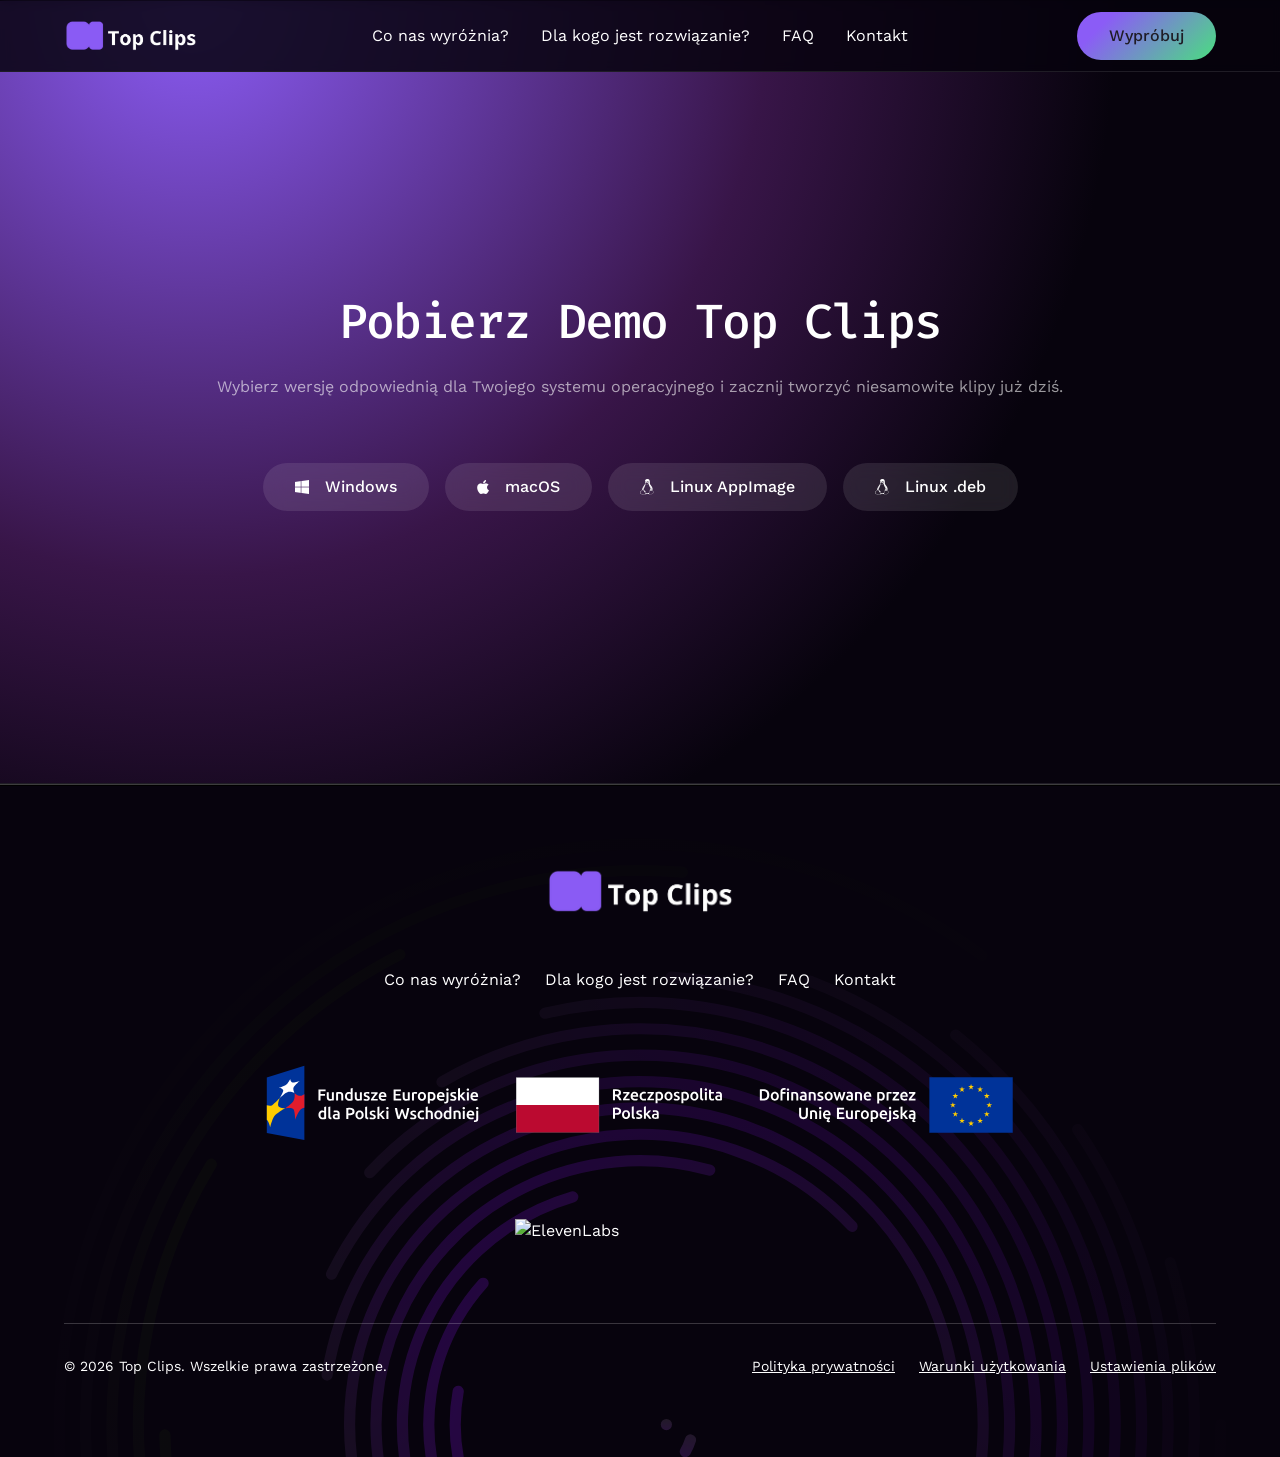
==== commit a6e47e58: "Restored macOS version download link" ====
--- a/downloads.html
+++ b/downloads.html
@@ -1,6 +1,14 @@
 <!DOCTYPE html><!--  This site was created in Webflow. https://webflow.com  --><!--  Last Published: Tue Dec 16 2025 12:19:42 GMT+0000 (Coordinated Universal Time)  -->
 <html data-wf-page="6940099aaf278d6bb6d1bf0f" data-wf-site="6940099aaf278d6bb6d1bf2d">
 <head>
+  <!-- Google Tag Manager -->
+  <script>(function(w,d,s,l,i){w[l]=w[l]||[];w[l].push({'gtm.start':
+            new Date().getTime(),event:'gtm.js'});var f=d.getElementsByTagName(s)[0],
+          j=d.createElement(s),dl=l!='dataLayer'?'&l='+l:'';j.async=true;j.src=
+          'https://www.googletagmanager.com/gtm.js?id='+i+dl;f.parentNode.insertBefore(j,f);
+  })(window,document,'script','dataLayer','GTM-5H3XDWSX');</script>
+  <!-- End Google Tag Manager -->
+
   <meta charset="utf-8">
   <title>Pobierz Top Clips</title>
   <meta content="width=device-width, initial-scale=1" name="viewport">
@@ -21,6 +29,12 @@
 </style>
 </head>
 <body>
+
+<!-- Google Tag Manager (noscript) -->
+<noscript><iframe src="https://www.googletagmanager.com/ns.html?id=GTM-5H3XDWSX"
+                  height="0" width="0" style="display:none;visibility:hidden"></iframe></noscript>
+<!-- End Google Tag Manager (noscript) -->
+
   <div class="page-wrapper">
     <div class="global-styles">
       <div class="style-overrides w-embed">
@@ -285,7 +299,7 @@
                       <div class="margin-top margin-xlarge">
                         <div class="button-group is-center">
                           <a href="TopClips.Setup.1.0.4.exe" class="button is-secondary is-alternate w-button"><i class="fa-brands fa-windows" style="margin-right: 0.5rem;"></i>Windows</a>
-<!--                          <a href="TopClips-1.0.4-arm64.dmg" class="button is-secondary is-alternate w-button"><i class="fa-brands fa-apple" style="margin-right: 0.5rem;"></i>macOS</a>-->
+                          <a href="TopClips-1.0.4-arm64.dmg" class="button is-secondary is-alternate w-button"><i class="fa-brands fa-apple" style="margin-right: 0.5rem;"></i>macOS</a>
                           <a href="TopClips-1.0.4.AppImage" class="button is-secondary is-alternate w-button"><i class="fa-brands fa-linux" style="margin-right: 0.5rem;"></i>Linux AppImage</a>
                           <a href="top-clips_1.0.4_amd64.deb" class="button is-secondary is-alternate w-button"><i class="fa-brands fa-linux" style="margin-right: 0.5rem;"></i>Linux .deb</a>
                         </div>
